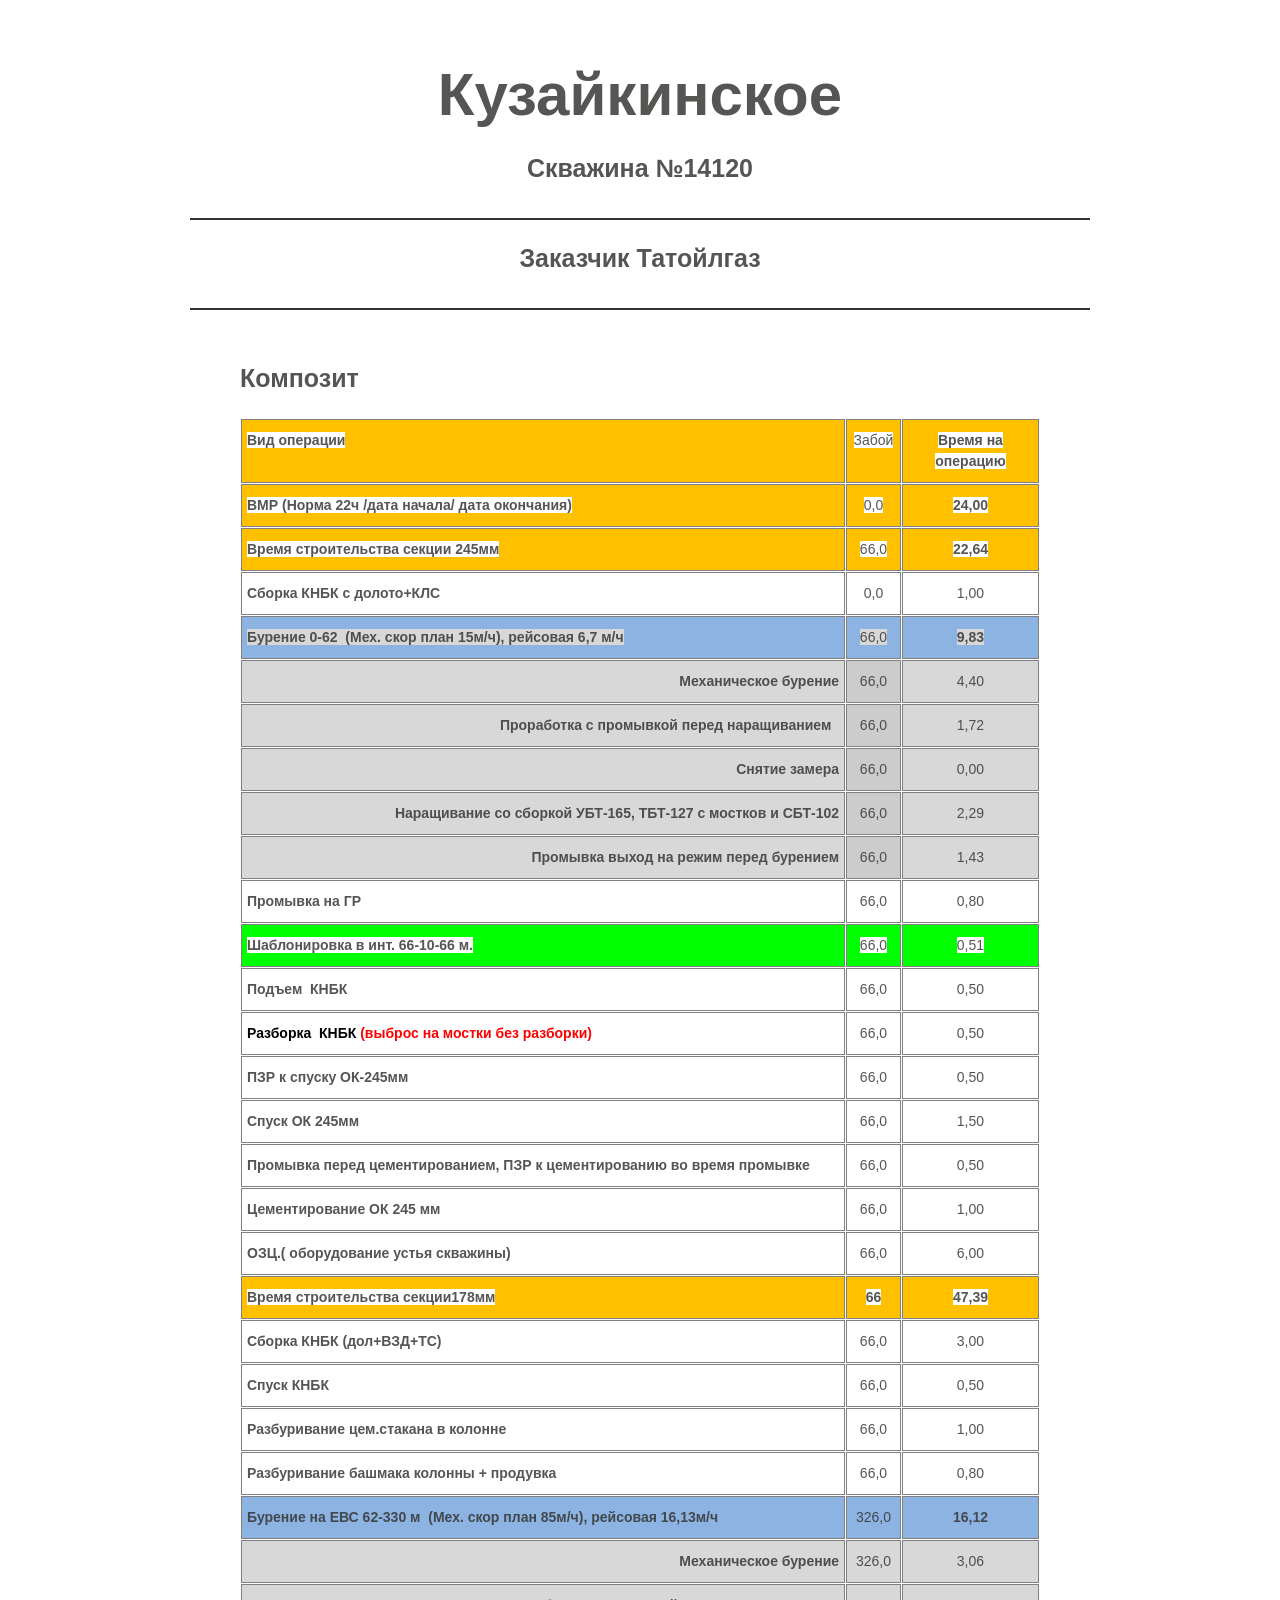
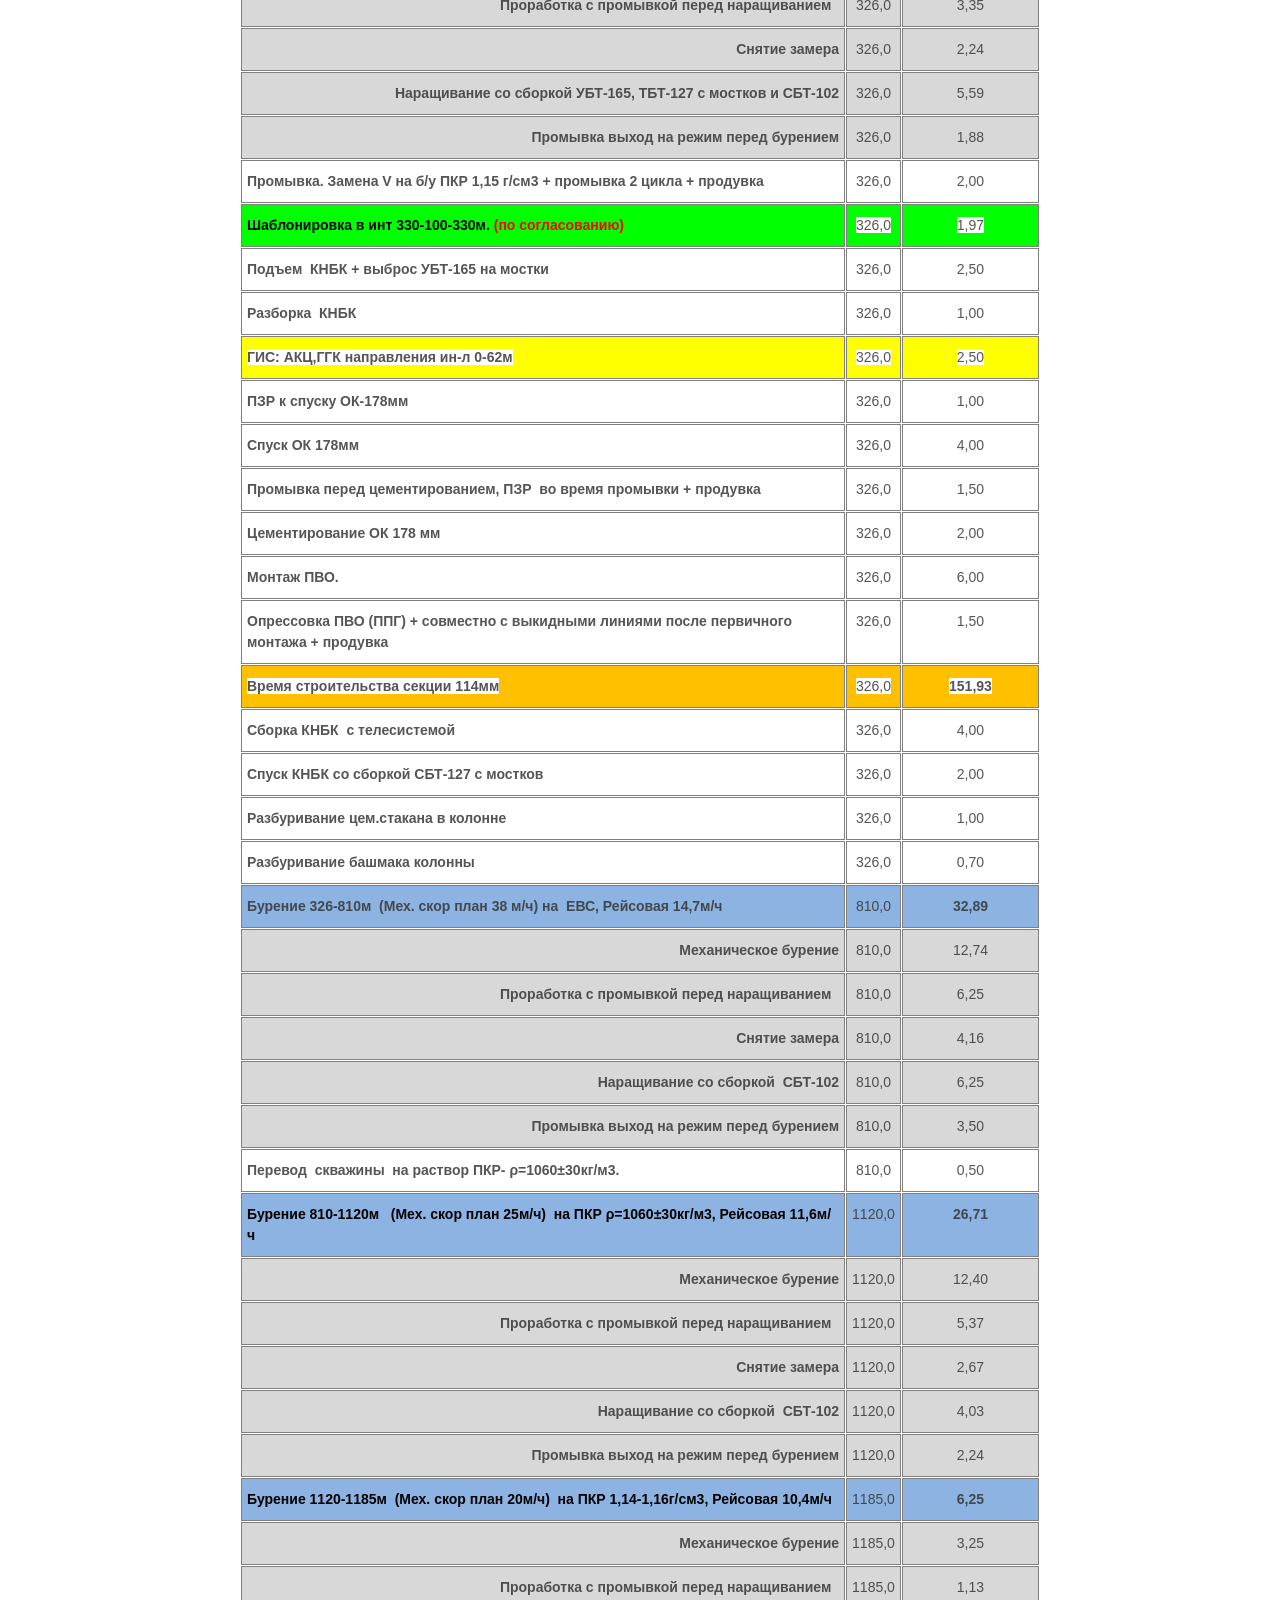
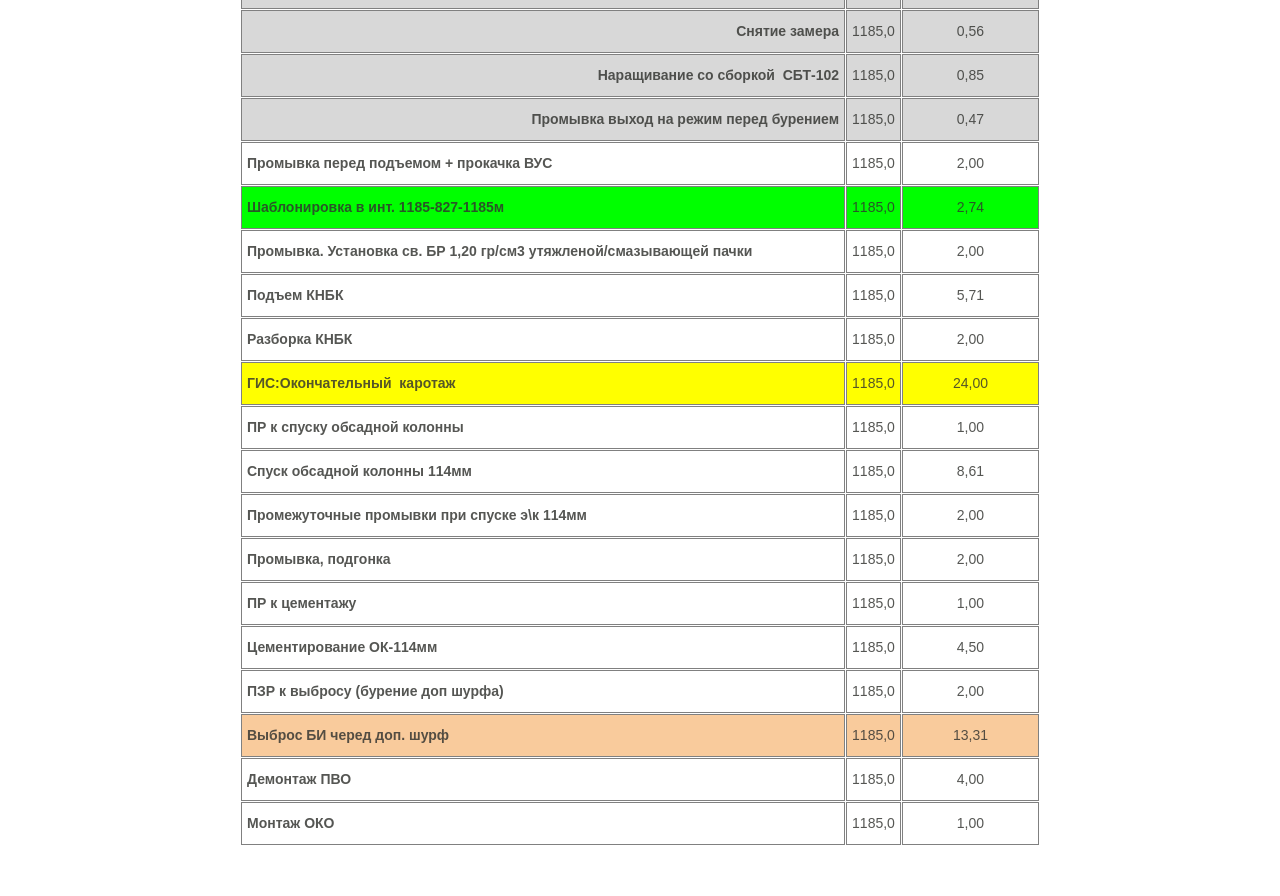
==== index.html @ f48e8cc7 "Add files via upload" ====
<!DOCTYPE html>
<html lang="ru">
  <head>
    <meta charset="UTF-8">
    <meta name="viewport" content="width=device-width, initial-scale=1.0">
    <link rel="stylesheet" href="style.css">
    <title>Моё описание</title>
  </head>
  <body>
    
    <main>
      <!-- BEGIN (write your solution here) -->
      <H1>Кузайкинское</H1>
      <H2>Скважина №14120</H2>
      <H2>Заказчик Татойлгаз</H2>
      <section>
        <H2>Композит</H2>
          <table class="tg"><thead>
  
    <trhead>
        <tr>
        <th class="tg-x0cx"><span style="font-weight:bold;background-color:#FFF">Вид операции</span></th>
        <th class="tg-551s"><span style="font-weight:normal;background-color:#FFF">Забой</span></th>
        <th class="tg-8nq7"><span style="font-weight:bold;background-color:#FFF">Время на операцию</span></th>
        </tr></thead>
        <th class="tg-x0cx"><span style="font-weight:bold;background-color:#FFF">ВМР (Норма 22ч /дата начала/ дата окончания)</span></th>
        <th class="tg-551s"><span style="font-weight:normal;background-color:#FFF">0,0</span></th>
        <th class="tg-8nq7"><span style="font-weight:bold;background-color:#FFF">24,00</span></th>
      </tr>
    </thead>
<tbody>
  <tr>
    <td class="tg-x0cx"><span style="font-weight:bold;background-color:#FFF">Время строительства секции 245мм</span></td>
    <td class="tg-551s"><span style="font-weight:normal;background-color:#FFF">66,0</span></td>
    <td class="tg-8nq7"><span style="font-weight:bold;background-color:#FFF">22,64</span></td>
  </tr>
  <tr>
    <td class="tg-pdeq"><span style="font-weight:bold;background-color:#FFF">Сборка КНБК с долото+КЛС</span></td>
    <td class="tg-nbj5"><span style="font-weight:normal;background-color:#FFF">0,0</span></td>
    <td class="tg-nbj5"><span style="background-color:#FFF">1,00</span></td>
  </tr>
  <tr>
    <td class="tg-j7qk"><span style="font-weight:bold;background-color:#D8D8D8">Бурение 0-62&nbsp;&nbsp;(Мех. скор план 15м/ч), рейсовая 6,7 м/ч</span></td>
    <td class="tg-0kcz"><span style="font-weight:normal;background-color:#D8D8D8">66,0</span></td>
    <td class="tg-431e"><span style="font-weight:bold;background-color:#D8D8D8">9,83</span></td>
  </tr>
  <tr>
    <td class="tg-bqtl"><span style="font-weight:bold;background-color:#D8D8D8">Механическое бурение</span></td>
    <td class="tg-bipq"><span style="font-weight:normal;background-color:#CCC">66,0</span></td>
    <td class="tg-mlvl"><span style="font-weight:normal;background-color:#D8D8D8">4,40</span></td>
  </tr>
  <tr>
    <td class="tg-bqtl"><span style="font-weight:bold;background-color:#D8D8D8">Проработка с промывкой перед наращиванием&nbsp;&nbsp;</span></td>
    <td class="tg-bipq"><span style="font-weight:normal;background-color:#CCC">66,0</span></td>
    <td class="tg-mlvl"><span style="font-weight:normal;background-color:#D8D8D8">1,72</span></td>
  </tr>
  <tr>
    <td class="tg-bqtl"><span style="font-weight:bold;background-color:#D8D8D8">Снятие замера</span></td>
    <td class="tg-bipq"><span style="font-weight:normal;background-color:#CCC">66,0</span></td>
    <td class="tg-mlvl"><span style="font-weight:normal;background-color:#D8D8D8">0,00</span></td>
  </tr>
  <tr>
    <td class="tg-bqtl"><span style="font-weight:bold;background-color:#D8D8D8">Наращивание со сборкой УБТ-165, ТБТ-127 с мостков и СБТ-102 </span></td>
    <td class="tg-bipq"><span style="font-weight:normal;background-color:#CCC">66,0</span></td>
    <td class="tg-mlvl"><span style="font-weight:normal;background-color:#D8D8D8">2,29</span></td>
  </tr>
  <tr>
    <td class="tg-bqtl"><span style="font-weight:bold;background-color:#D8D8D8">Промывка выход на режим перед бурением </span></td>
    <td class="tg-bipq"><span style="font-weight:normal;background-color:#CCC">66,0</span></td>
    <td class="tg-mlvl"><span style="font-weight:normal;background-color:#D8D8D8">1,43</span></td>
  </tr>
  <tr>
    <td class="tg-fymr"><span style="font-weight:bold">Промывка на ГР </span></td>
    <td class="tg-c3ow"><span style="font-weight:normal">66,0</span></td>
    <td class="tg-c3ow"><span style="font-weight:normal">0,80</span></td>
  </tr>
  <tr>
    <td class="tg-frci"><span style="font-weight:bold;background-color:#FFF">Шаблонировка в инт. 66-10-66 м.</span></td>
    <td class="tg-ocy3"><span style="font-weight:normal;background-color:#FFF">66,0</span></td>
    <td class="tg-ocy3"><span style="font-weight:normal;background-color:#FFF">0,51</span></td>
  </tr>
  <tr>
    <td class="tg-fymr"><span style="font-weight:bold">Подъем&nbsp;&nbsp;КНБК</span></td>
    <td class="tg-c3ow"><span style="font-weight:normal">66,0</span></td>
    <td class="tg-c3ow"><span style="font-weight:normal">0,50</span></td>
  </tr>
  <tr>
    <td class="tg-fymr"><span style="font-weight:bold;font-style:normal;color:#000">Разборка&nbsp;&nbsp;КНБК </span><span style="font-weight:bold;font-style:normal;color:#F00">(выброс на мостки без разборки)</span></td>
    <td class="tg-c3ow"><span style="font-weight:normal">66,0</span></td>
    <td class="tg-c3ow"><span style="font-weight:normal">0,50</span></td>
  </tr>
  <tr>
    <td class="tg-fymr"><span style="font-weight:bold">ПЗР к спуску ОК-245мм</span></td>
    <td class="tg-c3ow"><span style="font-weight:normal">66,0</span></td>
    <td class="tg-c3ow"><span style="font-weight:normal">0,50</span></td>
  </tr>
  <tr>
    <td class="tg-fymr"><span style="font-weight:bold">Спуск ОК 245мм</span></td>
    <td class="tg-c3ow"><span style="font-weight:normal">66,0</span></td>
    <td class="tg-c3ow"><span style="font-weight:normal">1,50</span></td>
  </tr>
  <tr>
    <td class="tg-fymr"><span style="font-weight:bold">Промывка перед цементированием, ПЗР к цементированию во время промывке</span></td>
    <td class="tg-c3ow"><span style="font-weight:normal">66,0</span></td>
    <td class="tg-c3ow"><span style="font-weight:normal">0,50</span></td>
  </tr>
  <tr>
    <td class="tg-fymr"><span style="font-weight:bold">Цементирование ОК 245 мм</span></td>
    <td class="tg-c3ow"><span style="font-weight:normal">66,0</span></td>
    <td class="tg-c3ow"><span style="font-weight:normal">1,00</span></td>
  </tr>
  <tr>
    <td class="tg-pdeq"><span style="font-weight:bold;background-color:#FFF">ОЗЦ.( оборудование устья скважины)</span></td>
    <td class="tg-c3ow"><span style="font-weight:normal">66,0</span></td>
    <td class="tg-nbj5"><span style="font-weight:normal;background-color:#FFF">6,00</span></td>
  </tr>
  <tr>
    <td class="tg-x0cx"><span style="font-weight:bold;background-color:#FFF">Время строительства секции178мм</span></td>
    <td class="tg-8nq7"><span style="font-weight:bold;background-color:#FFF">66</span></td>
    <td class="tg-8nq7"><span style="font-weight:bold;background-color:#FFF">47,39</span></td>
  </tr>
  <tr>
    <td class="tg-pdeq"><span style="font-weight:bold;background-color:#FFF">Сборка КНБК (дол+ВЗД+ТС)</span></td>
    <td class="tg-c3ow"><span style="font-weight:normal">66,0</span></td>
    <td class="tg-nbj5"><span style="font-weight:normal;background-color:#FFF">3,00</span></td>
  </tr>
  <tr>
    <td class="tg-fymr"><span style="font-weight:bold">Спуск КНБК </span></td>
    <td class="tg-c3ow"><span style="font-weight:normal">66,0</span></td>
    <td class="tg-c3ow"><span style="font-weight:normal">0,50</span></td>
  </tr>
  <tr>
    <td class="tg-fymr"><span style="font-weight:bold">Разбуривание цем.стакана в колонне</span></td>
    <td class="tg-c3ow"><span style="font-weight:normal">66,0</span></td>
    <td class="tg-c3ow"><span style="font-weight:normal">1,00</span></td>
  </tr>
  <tr>
    <td class="tg-fymr"><span style="font-weight:bold">Разбуривание башмака колонны + продувка</span></td>
    <td class="tg-c3ow"><span style="font-weight:normal">66,0</span></td>
    <td class="tg-c3ow"><span style="font-weight:normal">0,80</span></td>
  </tr>
  <tr>
    <td class="tg-j7qk"><span style="font-weight:bold;background-color:#8DB3E2">Бурение на ЕВС 62-330 м&nbsp;&nbsp;(Мех. скор план 85м/ч), рейсовая 16,13м/ч </span><br></td>
    <td class="tg-0kcz"><span style="font-weight:normal;background-color:#8DB3E2">326,0</span></td>
    <td class="tg-431e"><span style="font-weight:bold;background-color:#8DB3E2">16,12</span></td>
  </tr>
  <tr>
    <td class="tg-bqtl"><span style="font-weight:bold;background-color:#D8D8D8">Механическое бурение</span></td>
    <td class="tg-mlvl"><span style="font-weight:normal;background-color:#D8D8D8">326,0</span></td>
    <td class="tg-mlvl"><span style="font-weight:normal;background-color:#D8D8D8">3,06</span></td>
  </tr>
  <tr>
    <td class="tg-bqtl"><span style="font-weight:bold;background-color:#D8D8D8">Проработка с промывкой перед наращиванием&nbsp;&nbsp;</span></td>
    <td class="tg-mlvl"><span style="font-weight:normal;background-color:#D8D8D8">326,0</span></td>
    <td class="tg-mlvl"><span style="font-weight:normal;background-color:#D8D8D8">3,35</span></td>
  </tr>
  <tr>
    <td class="tg-bqtl"><span style="font-weight:bold;background-color:#D8D8D8">Снятие замера</span></td>
    <td class="tg-mlvl"><span style="font-weight:normal;background-color:#D8D8D8">326,0</span></td>
    <td class="tg-mlvl"><span style="font-weight:normal;background-color:#D8D8D8">2,24</span></td>
  </tr>
  <tr>
    <td class="tg-bqtl"><span style="font-weight:bold;background-color:#D8D8D8">Наращивание со сборкой УБТ-165, ТБТ-127 с мостков и СБТ-102 </span></td>
    <td class="tg-mlvl"><span style="font-weight:normal;background-color:#D8D8D8">326,0</span></td>
    <td class="tg-mlvl"><span style="font-weight:normal;background-color:#D8D8D8">5,59</span></td>
  </tr>
  <tr>
    <td class="tg-bqtl"><span style="font-weight:bold;background-color:#D8D8D8">Промывка выход на режим перед бурением </span></td>
    <td class="tg-mlvl"><span style="font-weight:normal;background-color:#D8D8D8">326,0</span></td>
    <td class="tg-mlvl"><span style="font-weight:normal;background-color:#D8D8D8">1,88</span></td>
  </tr>
  <tr>
    <td class="tg-pdeq"><span style="font-weight:bold;background-color:#FFF">Промывка. Замена V на б/у ПКР 1,15 г/см3 + промывка 2 цикла + продувка</span></td>
    <td class="tg-nbj5"><span style="font-weight:normal;background-color:#FFF">326,0</span></td>
    <td class="tg-nbj5"><span style="font-weight:normal;background-color:#FFF">2,00</span></td>
  </tr>
  <tr>
    <td class="tg-frci"><span style="font-weight:bold;font-style:normal;color:#000">Шаблонировка в инт 330-100-330м. </span><span style="font-weight:bold;font-style:normal;color:#F00">(по согласованию)</span></td>
    <td class="tg-ocy3"><span style="font-weight:normal;background-color:#FFF">326,0</span></td>
    <td class="tg-ocy3"><span style="font-weight:normal;background-color:#FFF">1,97</span></td>
  </tr>
  <tr>
    <td class="tg-pdeq"><span style="font-weight:bold;background-color:#FFF">Подъем&nbsp;&nbsp;КНБК + выброс УБТ-165 на мостки</span></td>
    <td class="tg-nbj5"><span style="font-weight:normal;background-color:#FFF">326,0</span></td>
    <td class="tg-nbj5"><span style="font-weight:normal;background-color:#FFF">2,50</span></td>
  </tr>
  <tr>
    <td class="tg-pdeq"><span style="font-weight:bold;background-color:#FFF">Разборка&nbsp;&nbsp;КНБК </span></td>
    <td class="tg-nbj5"><span style="font-weight:normal;background-color:#FFF">326,0</span></td>
    <td class="tg-nbj5"><span style="font-weight:normal;background-color:#FFF">1,00</span></td>
  </tr>
  <tr>
    <td class="tg-d0lk"><span style="font-weight:bold;background-color:#FFF">ГИС: АКЦ,ГГК направления ин-л 0-62м</span></td>
    <td class="tg-q2a3"><span style="font-weight:normal;background-color:#FFF">326,0</span></td>
    <td class="tg-q2a3"><span style="font-weight:normal;background-color:#FFF">2,50</span></td>
  </tr>
  <tr>
    <td class="tg-pdeq"><span style="font-weight:bold;background-color:#FFF">ПЗР к спуску ОК-178мм</span></td>
    <td class="tg-nbj5"><span style="font-weight:normal;background-color:#FFF">326,0</span></td>
    <td class="tg-nbj5"><span style="font-weight:normal;background-color:#FFF">1,00</span></td>
  </tr>
  <tr>
    <td class="tg-pdeq"><span style="font-weight:bold;background-color:#FFF">Спуск ОК 178мм</span></td>
    <td class="tg-nbj5"><span style="font-weight:normal;background-color:#FFF">326,0</span></td>
    <td class="tg-nbj5"><span style="font-weight:normal;background-color:#FFF">4,00</span></td>
  </tr>
  <tr>
    <td class="tg-pdeq"><span style="font-weight:bold;background-color:#FFF">Промывка перед цементированием, ПЗР&nbsp;&nbsp;во время промывки + продувка</span></td>
    <td class="tg-nbj5"><span style="font-weight:normal;background-color:#FFF">326,0</span></td>
    <td class="tg-nbj5"><span style="font-weight:normal;background-color:#FFF">1,50</span></td>
  </tr>
  <tr>
    <td class="tg-pdeq"><span style="font-weight:bold;background-color:#FFF">Цементирование ОК 178 мм</span></td>
    <td class="tg-nbj5"><span style="font-weight:normal;background-color:#FFF">326,0</span></td>
    <td class="tg-nbj5"><span style="font-weight:normal;background-color:#FFF">2,00</span></td>
  </tr>
  <tr>
    <td class="tg-pdeq"><span style="font-weight:bold;background-color:#FFF">Монтаж ПВО.</span></td>
    <td class="tg-nbj5"><span style="font-weight:normal;background-color:#FFF">326,0</span></td>
    <td class="tg-nbj5"><span style="font-weight:normal;background-color:#FFF">6,00</span></td>
  </tr>
  <tr>
    <td class="tg-pdeq"><span style="font-weight:bold;background-color:#FFF">Опрессовка ПВО (ППГ) + совместно с выкидными линиями после первичного монтажа + продувка</span></td>
    <td class="tg-nbj5"><span style="font-weight:normal;background-color:#FFF">326,0</span></td>
    <td class="tg-nbj5"><span style="font-weight:normal;background-color:#FFF">1,50</span></td>
  </tr>
  <tr>
    <td class="tg-x0cx"><span style="font-weight:bold;background-color:#FFF">Время строительства секции 114мм</span></td>
    <td class="tg-551s"><span style="font-weight:normal;background-color:#FFF">326,0</span></td>
    <td class="tg-8nq7"><span style="font-weight:bold;background-color:#FFF">151,93</span></td>
  </tr>
  <tr>
    <td class="tg-fymr"><span style="font-weight:bold">Сборка КНБК&nbsp;&nbsp;с телесистемой</span></td>
    <td class="tg-nbj5"><span style="font-weight:normal;background-color:#FFF">326,0</span></td>
    <td class="tg-c3ow"><span style="font-weight:normal">4,00</span></td>
  </tr>
  <tr>
    <td class="tg-fymr"><span style="font-weight:bold">Спуск КНБК со сборкой СБТ-127 с мостков</span></td>
    <td class="tg-nbj5"><span style="font-weight:normal;background-color:#FFF">326,0</span></td>
    <td class="tg-c3ow"><span style="font-weight:normal">2,00</span></td>
  </tr>
  <tr>
    <td class="tg-fymr"><span style="font-weight:bold">Разбуривание цем.стакана в колонне</span></td>
    <td class="tg-nbj5"><span style="font-weight:normal;background-color:#FFF">326,0</span></td>
    <td class="tg-c3ow"><span style="font-weight:normal">1,00</span></td>
  </tr>
  <tr>
    <td class="tg-fymr"><span style="font-weight:bold">Разбуривание башмака колонны</span></td>
    <td class="tg-nbj5"><span style="font-weight:normal;background-color:#FFF">326,0</span></td>
    <td class="tg-c3ow"><span style="font-weight:normal">0,70</span></td>
  </tr>
  <tr>
    <td class="tg-j7qk"><span style="font-weight:bold;background-color:#8DB3E2">Бурение 326-810м&nbsp;&nbsp;(Мех. скор план 38 м/ч) на&nbsp;&nbsp;ЕВС, Рейсовая 14,7м/ч </span><br></td>
    <td class="tg-0kcz"><span style="font-weight:normal;background-color:#8DB3E2">810,0</span></td>
    <td class="tg-431e"><span style="font-weight:bold;background-color:#8DB3E2">32,89</span></td>
  </tr>
  <tr>
    <td class="tg-bqtl"><span style="font-weight:bold;background-color:#D8D8D8">Механическое бурение</span></td>
    <td class="tg-mlvl"><span style="font-weight:normal;background-color:#D8D8D8">810,0</span></td>
    <td class="tg-mlvl"><span style="font-weight:normal;background-color:#D8D8D8">12,74</span></td>
  </tr>
  <tr>
    <td class="tg-bqtl"><span style="font-weight:bold;background-color:#D8D8D8">Проработка с промывкой перед наращиванием&nbsp;&nbsp;</span></td>
    <td class="tg-mlvl"><span style="font-weight:normal;background-color:#D8D8D8">810,0</span></td>
    <td class="tg-mlvl"><span style="font-weight:normal;background-color:#D8D8D8">6,25</span></td>
  </tr>
  <tr>
    <td class="tg-bqtl"><span style="font-weight:bold;background-color:#D8D8D8">Снятие замера</span></td>
    <td class="tg-mlvl"><span style="font-weight:normal;background-color:#D8D8D8">810,0</span></td>
    <td class="tg-mlvl"><span style="font-weight:normal;background-color:#D8D8D8">4,16</span></td>
  </tr>
  <tr>
    <td class="tg-bqtl"><span style="font-weight:bold;background-color:#D8D8D8">Наращивание со сборкой&nbsp;&nbsp;СБТ-102 </span></td>
    <td class="tg-mlvl"><span style="font-weight:normal;background-color:#D8D8D8">810,0</span></td>
    <td class="tg-mlvl"><span style="font-weight:normal;background-color:#D8D8D8">6,25</span></td>
  </tr>
  <tr>
    <td class="tg-bqtl"><span style="font-weight:bold;background-color:#D8D8D8">Промывка выход на режим перед бурением </span></td>
    <td class="tg-mlvl"><span style="font-weight:normal;background-color:#D8D8D8">810,0</span></td>
    <td class="tg-mlvl"><span style="font-weight:normal;background-color:#D8D8D8">3,50</span></td>
  </tr>
  <tr>
    <td class="tg-pdeq"><span style="font-weight:bold;background-color:#FFF">Перевод&nbsp;&nbsp;скважины&nbsp;&nbsp;на раствор ПКР- ρ=1060±30кг/м3.</span></td>
    <td class="tg-nbj5"><span style="font-weight:normal;background-color:#FFF">810,0</span></td>
    <td class="tg-nbj5"><span style="font-weight:normal;background-color:#FFF">0,50</span></td>
  </tr>
  <tr>
    <td class="tg-j7qk"><span style="font-weight:bold;font-style:normal;color:#000">Бурение 810-1120м&nbsp;&nbsp;&nbsp;(Мех. скор план 25м/ч)&nbsp;&nbsp;на ПКР ρ=1060±30кг/м3,</span><span style="font-weight:bold;font-style:normal;color:#F00"> </span><span style="font-weight:bold;font-style:normal;color:#000">Рейсовая 11,6м/ч </span></td>
    <td class="tg-0kcz"><span style="font-weight:normal;background-color:#8DB3E2">1120,0</span></td>
    <td class="tg-431e"><span style="font-weight:bold;background-color:#8DB3E2">26,71</span></td>
  </tr>
  <tr>
    <td class="tg-bqtl"><span style="font-weight:bold;background-color:#D8D8D8">Механическое бурение</span></td>
    <td class="tg-mlvl"><span style="font-weight:normal;background-color:#D8D8D8">1120,0</span></td>
    <td class="tg-mlvl"><span style="font-weight:normal;background-color:#D8D8D8">12,40</span></td>
  </tr>
  <tr>
    <td class="tg-bqtl"><span style="font-weight:bold;background-color:#D8D8D8">Проработка с промывкой перед наращиванием&nbsp;&nbsp;</span></td>
    <td class="tg-mlvl"><span style="font-weight:normal;background-color:#D8D8D8">1120,0</span></td>
    <td class="tg-mlvl"><span style="font-weight:normal;background-color:#D8D8D8">5,37</span></td>
  </tr>
  <tr>
    <td class="tg-bqtl"><span style="font-weight:bold;background-color:#D8D8D8">Снятие замера</span></td>
    <td class="tg-mlvl"><span style="font-weight:normal;background-color:#D8D8D8">1120,0</span></td>
    <td class="tg-mlvl"><span style="font-weight:normal;background-color:#D8D8D8">2,67</span></td>
  </tr>
  <tr>
    <td class="tg-bqtl"><span style="font-weight:bold;background-color:#D8D8D8">Наращивание со сборкой&nbsp;&nbsp;СБТ-102 </span></td>
    <td class="tg-mlvl"><span style="font-weight:normal;background-color:#D8D8D8">1120,0</span></td>
    <td class="tg-mlvl"><span style="font-weight:normal;background-color:#D8D8D8">4,03</span></td>
  </tr>
  <tr>
    <td class="tg-bqtl"><span style="font-weight:bold;background-color:#D8D8D8">Промывка выход на режим перед бурением </span></td>
    <td class="tg-mlvl"><span style="font-weight:normal;background-color:#D8D8D8">1120,0</span></td>
    <td class="tg-mlvl"><span style="font-weight:normal;background-color:#D8D8D8">2,24</span></td>
  </tr>
  <tr>
    <td class="tg-j7qk"><span style="font-weight:bold;font-style:normal;color:#000">Бурение 1120-1185м&nbsp;&nbsp;(Мех. скор план 20м/ч)&nbsp;&nbsp;на ПКР 1,14-1,16г/см3, </span><span style="font-weight:bold;font-style:normal;color:#F00"> </span><span style="font-weight:bold;font-style:normal;color:#000">Рейсовая 10,4м/ч</span></td>
    <td class="tg-0kcz"><span style="font-weight:normal;background-color:#8DB3E2">1185,0</span></td>
    <td class="tg-431e"><span style="font-weight:bold;background-color:#8DB3E2">6,25</span></td>
  </tr>
  <tr>
    <td class="tg-bqtl"><span style="font-weight:bold;background-color:#D8D8D8">Механическое бурение</span></td>
    <td class="tg-mlvl"><span style="font-weight:normal;background-color:#D8D8D8">1185,0</span></td>
    <td class="tg-mlvl"><span style="font-weight:normal;background-color:#D8D8D8">3,25</span></td>
  </tr>
  <tr>
    <td class="tg-bqtl"><span style="font-weight:bold;background-color:#D8D8D8">Проработка с промывкой перед наращиванием&nbsp;&nbsp;</span></td>
    <td class="tg-mlvl"><span style="font-weight:normal;background-color:#D8D8D8">1185,0</span></td>
    <td class="tg-mlvl"><span style="font-weight:normal;background-color:#D8D8D8">1,13</span></td>
  </tr>
  <tr>
    <td class="tg-bqtl"><span style="font-weight:bold;background-color:#D8D8D8">Снятие замера</span></td>
    <td class="tg-mlvl"><span style="font-weight:normal;background-color:#D8D8D8">1185,0</span></td>
    <td class="tg-mlvl"><span style="font-weight:normal;background-color:#D8D8D8">0,56</span></td>
  </tr>
  <tr>
    <td class="tg-bqtl"><span style="font-weight:bold;background-color:#D8D8D8">Наращивание со сборкой&nbsp;&nbsp;СБТ-102 </span></td>
    <td class="tg-mlvl"><span style="font-weight:normal;background-color:#D8D8D8">1185,0</span></td>
    <td class="tg-mlvl"><span style="font-weight:normal;background-color:#D8D8D8">0,85</span></td>
  </tr>
  <tr>
    <td class="tg-bqtl"><span style="font-weight:bold;background-color:#D8D8D8">Промывка выход на режим перед бурением </span></td>
    <td class="tg-mlvl"><span style="font-weight:normal;background-color:#D8D8D8">1185,0</span></td>
    <td class="tg-mlvl"><span style="font-weight:normal;background-color:#D8D8D8">0,47</span></td>
  </tr>
  <tr>
    <td class="tg-pdeq"><span style="font-weight:bold;background-color:#FFF">Промывка перед подъемом + прокачка ВУС</span></td>
    <td class="tg-nbj5"><span style="font-weight:normal;background-color:#FFF">1185,0</span></td>
    <td class="tg-nbj5"><span style="font-weight:normal;background-color:#FFF">2,00</span></td>
  </tr>
  <tr>
    <td class="tg-frci"><span style="font-weight:bold;background-color:#0F0">Шаблонировка в инт. 1185-827-1185м </span></td>
    <td class="tg-ocy3"><span style="font-weight:normal;background-color:#0F0">1185,0</span></td>
    <td class="tg-ocy3"><span style="font-weight:normal;background-color:#0F0">2,74</span></td>
  </tr>
  <tr>
    <td class="tg-pdeq"><span style="font-weight:bold;background-color:#FFF">Промывка. Установка св. БР 1,20 гр/см3 утяжленой/смазывающей пачки </span></td>
    <td class="tg-nbj5"><span style="font-weight:normal;background-color:#FFF">1185,0</span></td>
    <td class="tg-nbj5"><span style="font-weight:normal;background-color:#FFF">2,00</span></td>
  </tr>
  <tr>
    <td class="tg-pdeq"><span style="font-weight:bold;background-color:#FFF">Подъем КНБК</span></td>
    <td class="tg-nbj5"><span style="font-weight:normal;background-color:#FFF">1185,0</span></td>
    <td class="tg-nbj5"><span style="font-weight:normal;background-color:#FFF">5,71</span></td>
  </tr>
  <tr>
    <td class="tg-pdeq"><span style="font-weight:bold;background-color:#FFF">Разборка КНБК</span></td>
    <td class="tg-nbj5"><span style="font-weight:normal;background-color:#FFF">1185,0</span></td>
    <td class="tg-nbj5"><span style="font-weight:normal;background-color:#FFF">2,00</span></td>
  </tr>
  <tr>
    <td class="tg-d0lk"><span style="font-weight:bold;background-color:#FF0">ГИС:Окончательный&nbsp;&nbsp;каротаж </span></td>
    <td class="tg-q2a3"><span style="font-weight:normal;background-color:#FF0">1185,0</span></td>
    <td class="tg-q2a3"><span style="font-weight:normal;background-color:#FF0">24,00</span></td>
  </tr>
  <tr>
    <td class="tg-pdeq"><span style="font-weight:bold;background-color:#FFF">ПР к спуску обсадной колонны</span></td>
    <td class="tg-nbj5"><span style="font-weight:normal;background-color:#FFF">1185,0</span></td>
    <td class="tg-nbj5"><span style="font-weight:normal;background-color:#FFF">1,00</span></td>
  </tr>
  <tr>
    <td class="tg-pdeq"><span style="font-weight:bold;background-color:#FFF">Спуск обсадной колонны 114мм</span></td>
    <td class="tg-nbj5"><span style="font-weight:normal;background-color:#FFF">1185,0</span></td>
    <td class="tg-nbj5"><span style="font-weight:normal;background-color:#FFF">8,61</span></td>
  </tr>
  <tr>
    <td class="tg-pdeq"><span style="font-weight:bold;background-color:#FFF">Промежуточные промывки при спуске э\к 114мм</span></td>
    <td class="tg-nbj5"><span style="font-weight:normal;background-color:#FFF">1185,0</span></td>
    <td class="tg-nbj5"><span style="font-weight:normal;background-color:#FFF">2,00</span></td>
  </tr>
  <tr>
    <td class="tg-pdeq"><span style="font-weight:bold;background-color:#FFF">Промывка, подгонка</span></td>
    <td class="tg-nbj5"><span style="font-weight:normal;background-color:#FFF">1185,0</span></td>
    <td class="tg-nbj5"><span style="font-weight:normal;background-color:#FFF">2,00</span></td>
  </tr>
  <tr>
    <td class="tg-pdeq"><span style="font-weight:bold;background-color:#FFF">ПР к цементажу</span></td>
    <td class="tg-nbj5"><span style="font-weight:normal;background-color:#FFF">1185,0</span></td>
    <td class="tg-nbj5"><span style="font-weight:normal;background-color:#FFF">1,00</span></td>
  </tr>
  <tr>
    <td class="tg-pdeq"><span style="font-weight:bold;background-color:#FFF">Цементирование ОК-114мм</span></td>
    <td class="tg-nbj5"><span style="font-weight:normal;background-color:#FFF">1185,0</span></td>
    <td class="tg-nbj5"><span style="font-weight:normal;background-color:#FFF">4,50</span></td>
  </tr>
  <tr>
    <td class="tg-pdeq"><span style="font-weight:bold;background-color:#FFF">ПЗР к выбросу (бурение доп шурфа)</span></td>
    <td class="tg-nbj5"><span style="font-weight:normal;background-color:#FFF">1185,0</span></td>
    <td class="tg-nbj5"><span style="font-weight:normal;background-color:#FFF">2,00</span></td>
  </tr>
  <tr>
    <td class="tg-czxa"><span style="font-weight:bold;background-color:#F9CB9C">Выброс БИ черед доп. шурф</span></td>
    <td class="tg-5mcf"><span style="font-weight:normal;background-color:#F9CB9C">1185,0</span></td>
    <td class="tg-5mcf"><span style="font-weight:normal;background-color:#F9CB9C">13,31</span></td>
  </tr>
  <tr>
    <td class="tg-pdeq"><span style="font-weight:bold;background-color:#FFF">Демонтаж ПВО</span></td>
    <td class="tg-nbj5"><span style="font-weight:normal;background-color:#FFF">1185,0</span></td>
    <td class="tg-nbj5"><span style="font-weight:normal;background-color:#FFF">4,00</span></td>
  </tr>
  <tr>
    <td class="tg-pdeq"><span style="font-weight:bold;background-color:#FFF">Монтаж ОКО</span></td>
    <td class="tg-nbj5"><span style="font-weight:normal;background-color:#FFF">1185,0</span></td>
    <td class="tg-nbj5"><span style="font-weight:normal;background-color:#FFF">1,00</span></td>
  </tr>
</tbody></table>
        </section>
      <!-- END -->
    </main>
  </body>
</html>
---- style.css ----
/* stylelint-disable declaration-block-no-redundant-longhand-properties */

body {
  margin: 0px;

  /* BEGIN (write your solution here) */
font-size: 18px;
color: rgba(50, 51, 47, 0.829);
  
  /* END */
  font-family: sans-serif;
  line-height: 1.5;
}


h1 {
/* BEGIN (write your solution here) */

margin-top: 50px;
margin-bottom: 10px;
font-size: 60px;
text-align: center;
/* END */
}



h2 {
  /* BEGIN (write your solution here) */
font-size: 25px;
margin-top: 0px;
padding-bottom: 30px;
text-align: center;
  
  /* END */

  border-bottom: 2px solid #333;
}

main {
  width: 900px;
  margin: auto;
}

section {

/* BEGIN (write your solution here) */
margin-top: 50px;
margin-bottom: 50px;
margin-left: 0px;
margin-right: 0px;
padding-top: 0px;
padding-bottom: 0px;
padding-left: 50px;
padding-right: 50px;

/* END */

}

section > h2 {
  padding: 0px;
  text-align: left;
  border: none;
}


li {
  margin-bottom: 10px;
}

.tg  {border-collapse:separate;border-spacing:1px;}

.tg td{border-color:black;border-style:solid;border-width:1px;font-family:Arial, sans-serif;font-size:14px;
  overflow:hidden;padding:10px 5px;word-break:normal;}
.tg th{border-color:black;border-style:solid;border-width:1px;font-family:Arial, sans-serif;font-size:14px;
  font-weight:normal;overflow:hidden;padding:10px 5px;word-break:normal;}
.tg .tg-frci{background-color:#0F0;border-color:inherit;font-weight:bold;text-align:left;vertical-align:top}
.tg .tg-5mcf{background-color:#F9CB9C;border-color:inherit;text-align:center;vertical-align:top}
.tg .tg-bipq{background-color:#CCC;border-color:inherit;text-align:center;vertical-align:top}
.tg .tg-d0lk{background-color:#FF0;border-color:inherit;font-weight:bold;text-align:left;vertical-align:top}
.tg .tg-q2a3{background-color:#FF0;border-color:inherit;text-align:center;vertical-align:top}
.tg .tg-j7qk{background-color:#8DB3E2;border-color:inherit;font-weight:bold;text-align:left;vertical-align:top}
.tg .tg-c3ow{border-color:inherit;text-align:center;vertical-align:top}
.tg .tg-nbj5{background-color:#FFF;border-color:inherit;text-align:center;vertical-align:top}
.tg .tg-czxa{background-color:#F9CB9C;border-color:inherit;font-weight:bold;text-align:left;vertical-align:top}
.tg .tg-x0cx{background-color:#FFC000;border-color:inherit;font-weight:bold;text-align:left;vertical-align:top}
.tg .tg-551s{background-color:#FFC000;border-color:inherit;text-align:center;vertical-align:top}
.tg .tg-8nq7{background-color:#FFC000;border-color:inherit;font-weight:bold;text-align:center;vertical-align:top}
.tg .tg-pdeq{background-color:#FFF;border-color:inherit;font-weight:bold;text-align:left;vertical-align:top}
.tg .tg-0kcz{background-color:#8DB3E2;border-color:inherit;text-align:center;vertical-align:top}
.tg .tg-431e{background-color:#8DB3E2;border-color:inherit;font-weight:bold;text-align:center;vertical-align:top}
.tg .tg-bqtl{background-color:#D8D8D8;border-color:inherit;font-weight:bold;text-align:right;vertical-align:top}
.tg .tg-mlvl{background-color:#D8D8D8;border-color:inherit;text-align:center;vertical-align:top}
.tg .tg-fymr{border-color:inherit;font-weight:bold;text-align:left;vertical-align:top}
.tg .tg-ocy3{background-color:#0F0;border-color:inherit;text-align:center;vertical-align:top}
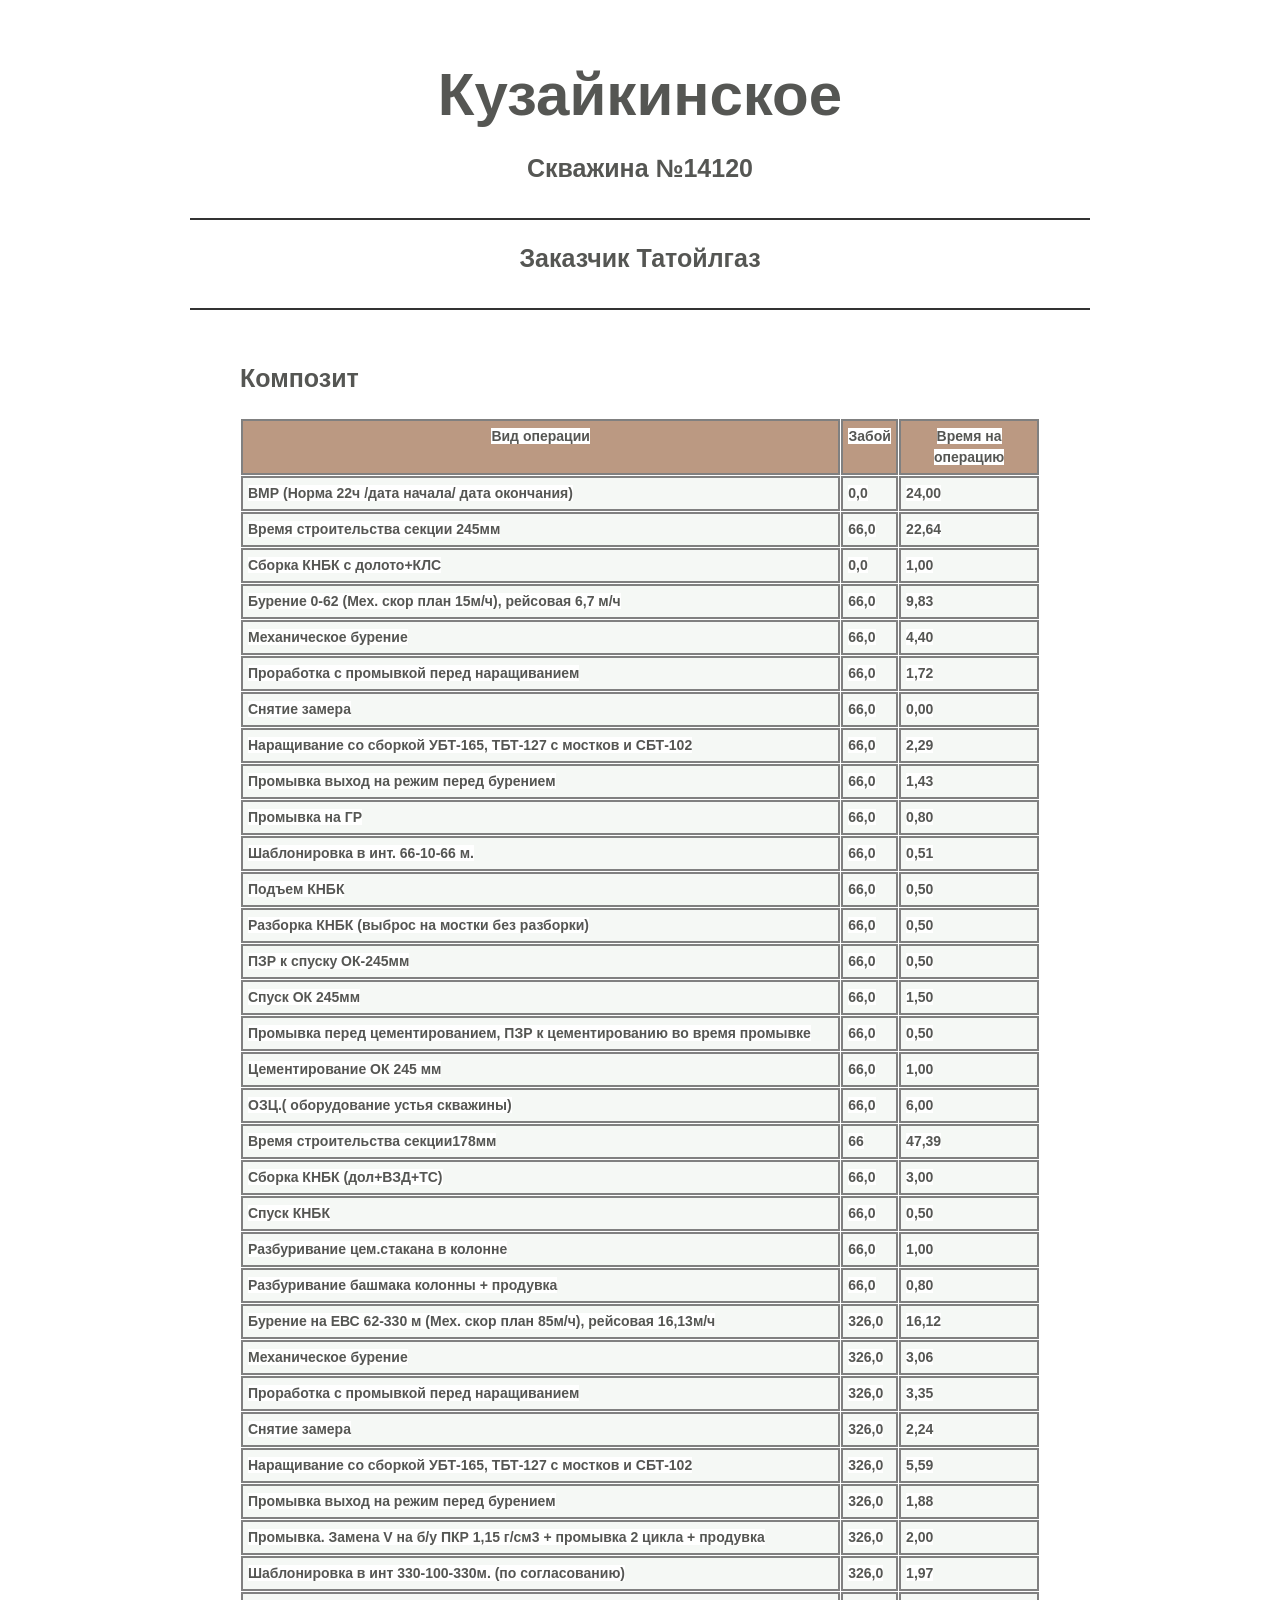
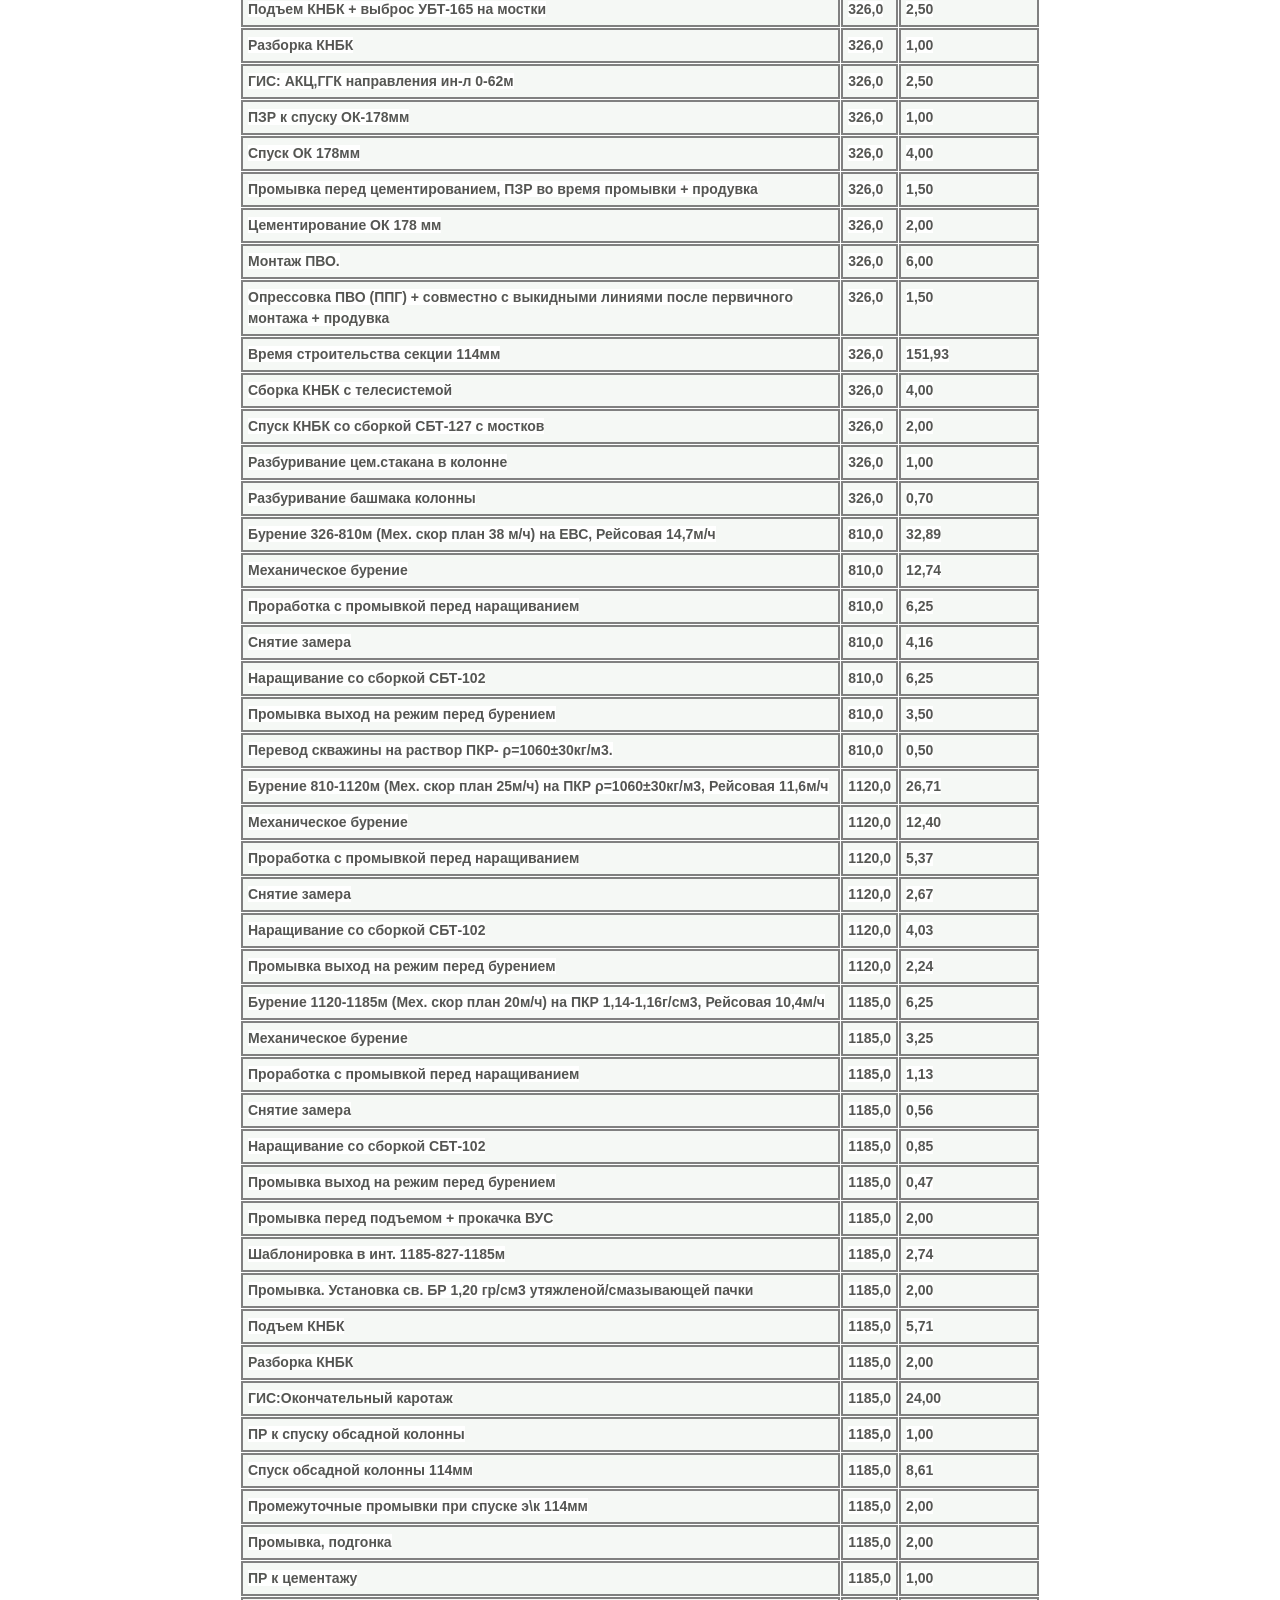
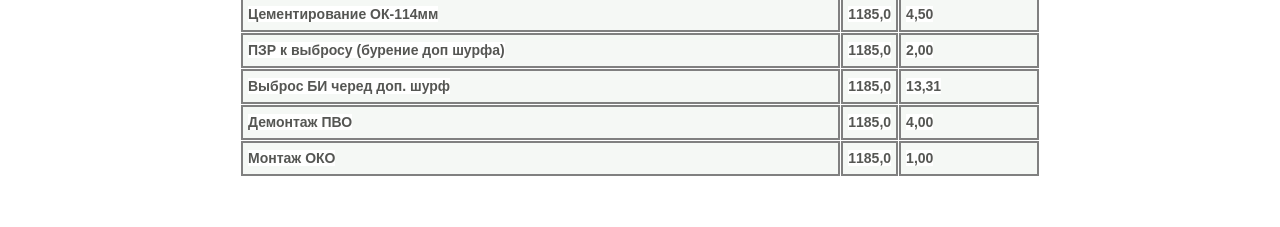
==== commit 4e8d4a5e: "Add files via upload" ====
--- a/index.html
+++ b/index.html
@@ -19,410 +19,410 @@
   
     <trhead>
         <tr>
-        <th class="tg-x0cx"><span style="font-weight:bold;background-color:#FFF">Вид операции</span></th>
-        <th class="tg-551s"><span style="font-weight:normal;background-color:#FFF">Забой</span></th>
-        <th class="tg-8nq7"><span style="font-weight:bold;background-color:#FFF">Время на операцию</span></th>
+        <th class="tg-highlight"><span style="font-weight:bold;background-color:#FFF">Вид операции</span></th>
+        <th class="tg-highlight"><span style="font-weight:bold;background-color:#FFF">Забой</span></th>
+        <th class="tg-highlight"><span style="font-weight:bold;background-color:#FFF">Время на операцию</span></th>
         </tr></thead>
-        <th class="tg-x0cx"><span style="font-weight:bold;background-color:#FFF">ВМР (Норма 22ч /дата начала/ дата окончания)</span></th>
-        <th class="tg-551s"><span style="font-weight:normal;background-color:#FFF">0,0</span></th>
-        <th class="tg-8nq7"><span style="font-weight:bold;background-color:#FFF">24,00</span></th>
+        <th class="tg-normal"><span style="font-weight:bold;background-color:#FFF">ВМР (Норма 22ч /дата начала/ дата окончания)</span></th>
+        <th class="tg-normal"><span style="font-weight:bold;background-color:#FFF">0,0</span></th>
+        <th class="tg-normal"><span style="font-weight:bold;background-color:#FFF">24,00</span></th>
       </tr>
     </thead>
 <tbody>
   <tr>
-    <td class="tg-x0cx"><span style="font-weight:bold;background-color:#FFF">Время строительства секции 245мм</span></td>
-    <td class="tg-551s"><span style="font-weight:normal;background-color:#FFF">66,0</span></td>
-    <td class="tg-8nq7"><span style="font-weight:bold;background-color:#FFF">22,64</span></td>
-  </tr>
-  <tr>
-    <td class="tg-pdeq"><span style="font-weight:bold;background-color:#FFF">Сборка КНБК с долото+КЛС</span></td>
-    <td class="tg-nbj5"><span style="font-weight:normal;background-color:#FFF">0,0</span></td>
-    <td class="tg-nbj5"><span style="background-color:#FFF">1,00</span></td>
-  </tr>
-  <tr>
-    <td class="tg-j7qk"><span style="font-weight:bold;background-color:#D8D8D8">Бурение 0-62&nbsp;&nbsp;(Мех. скор план 15м/ч), рейсовая 6,7 м/ч</span></td>
-    <td class="tg-0kcz"><span style="font-weight:normal;background-color:#D8D8D8">66,0</span></td>
-    <td class="tg-431e"><span style="font-weight:bold;background-color:#D8D8D8">9,83</span></td>
-  </tr>
-  <tr>
-    <td class="tg-bqtl"><span style="font-weight:bold;background-color:#D8D8D8">Механическое бурение</span></td>
-    <td class="tg-bipq"><span style="font-weight:normal;background-color:#CCC">66,0</span></td>
-    <td class="tg-mlvl"><span style="font-weight:normal;background-color:#D8D8D8">4,40</span></td>
-  </tr>
-  <tr>
-    <td class="tg-bqtl"><span style="font-weight:bold;background-color:#D8D8D8">Проработка с промывкой перед наращиванием&nbsp;&nbsp;</span></td>
-    <td class="tg-bipq"><span style="font-weight:normal;background-color:#CCC">66,0</span></td>
-    <td class="tg-mlvl"><span style="font-weight:normal;background-color:#D8D8D8">1,72</span></td>
-  </tr>
-  <tr>
-    <td class="tg-bqtl"><span style="font-weight:bold;background-color:#D8D8D8">Снятие замера</span></td>
-    <td class="tg-bipq"><span style="font-weight:normal;background-color:#CCC">66,0</span></td>
-    <td class="tg-mlvl"><span style="font-weight:normal;background-color:#D8D8D8">0,00</span></td>
-  </tr>
-  <tr>
-    <td class="tg-bqtl"><span style="font-weight:bold;background-color:#D8D8D8">Наращивание со сборкой УБТ-165, ТБТ-127 с мостков и СБТ-102 </span></td>
-    <td class="tg-bipq"><span style="font-weight:normal;background-color:#CCC">66,0</span></td>
-    <td class="tg-mlvl"><span style="font-weight:normal;background-color:#D8D8D8">2,29</span></td>
-  </tr>
-  <tr>
-    <td class="tg-bqtl"><span style="font-weight:bold;background-color:#D8D8D8">Промывка выход на режим перед бурением </span></td>
-    <td class="tg-bipq"><span style="font-weight:normal;background-color:#CCC">66,0</span></td>
-    <td class="tg-mlvl"><span style="font-weight:normal;background-color:#D8D8D8">1,43</span></td>
-  </tr>
-  <tr>
-    <td class="tg-fymr"><span style="font-weight:bold">Промывка на ГР </span></td>
-    <td class="tg-c3ow"><span style="font-weight:normal">66,0</span></td>
-    <td class="tg-c3ow"><span style="font-weight:normal">0,80</span></td>
-  </tr>
-  <tr>
-    <td class="tg-frci"><span style="font-weight:bold;background-color:#FFF">Шаблонировка в инт. 66-10-66 м.</span></td>
-    <td class="tg-ocy3"><span style="font-weight:normal;background-color:#FFF">66,0</span></td>
-    <td class="tg-ocy3"><span style="font-weight:normal;background-color:#FFF">0,51</span></td>
-  </tr>
-  <tr>
-    <td class="tg-fymr"><span style="font-weight:bold">Подъем&nbsp;&nbsp;КНБК</span></td>
-    <td class="tg-c3ow"><span style="font-weight:normal">66,0</span></td>
-    <td class="tg-c3ow"><span style="font-weight:normal">0,50</span></td>
-  </tr>
-  <tr>
-    <td class="tg-fymr"><span style="font-weight:bold;font-style:normal;color:#000">Разборка&nbsp;&nbsp;КНБК </span><span style="font-weight:bold;font-style:normal;color:#F00">(выброс на мостки без разборки)</span></td>
-    <td class="tg-c3ow"><span style="font-weight:normal">66,0</span></td>
-    <td class="tg-c3ow"><span style="font-weight:normal">0,50</span></td>
-  </tr>
-  <tr>
-    <td class="tg-fymr"><span style="font-weight:bold">ПЗР к спуску ОК-245мм</span></td>
-    <td class="tg-c3ow"><span style="font-weight:normal">66,0</span></td>
-    <td class="tg-c3ow"><span style="font-weight:normal">0,50</span></td>
-  </tr>
-  <tr>
-    <td class="tg-fymr"><span style="font-weight:bold">Спуск ОК 245мм</span></td>
-    <td class="tg-c3ow"><span style="font-weight:normal">66,0</span></td>
-    <td class="tg-c3ow"><span style="font-weight:normal">1,50</span></td>
-  </tr>
-  <tr>
-    <td class="tg-fymr"><span style="font-weight:bold">Промывка перед цементированием, ПЗР к цементированию во время промывке</span></td>
-    <td class="tg-c3ow"><span style="font-weight:normal">66,0</span></td>
-    <td class="tg-c3ow"><span style="font-weight:normal">0,50</span></td>
-  </tr>
-  <tr>
-    <td class="tg-fymr"><span style="font-weight:bold">Цементирование ОК 245 мм</span></td>
-    <td class="tg-c3ow"><span style="font-weight:normal">66,0</span></td>
-    <td class="tg-c3ow"><span style="font-weight:normal">1,00</span></td>
-  </tr>
-  <tr>
-    <td class="tg-pdeq"><span style="font-weight:bold;background-color:#FFF">ОЗЦ.( оборудование устья скважины)</span></td>
-    <td class="tg-c3ow"><span style="font-weight:normal">66,0</span></td>
-    <td class="tg-nbj5"><span style="font-weight:normal;background-color:#FFF">6,00</span></td>
-  </tr>
-  <tr>
-    <td class="tg-x0cx"><span style="font-weight:bold;background-color:#FFF">Время строительства секции178мм</span></td>
-    <td class="tg-8nq7"><span style="font-weight:bold;background-color:#FFF">66</span></td>
-    <td class="tg-8nq7"><span style="font-weight:bold;background-color:#FFF">47,39</span></td>
-  </tr>
-  <tr>
-    <td class="tg-pdeq"><span style="font-weight:bold;background-color:#FFF">Сборка КНБК (дол+ВЗД+ТС)</span></td>
-    <td class="tg-c3ow"><span style="font-weight:normal">66,0</span></td>
-    <td class="tg-nbj5"><span style="font-weight:normal;background-color:#FFF">3,00</span></td>
-  </tr>
-  <tr>
-    <td class="tg-fymr"><span style="font-weight:bold">Спуск КНБК </span></td>
-    <td class="tg-c3ow"><span style="font-weight:normal">66,0</span></td>
-    <td class="tg-c3ow"><span style="font-weight:normal">0,50</span></td>
-  </tr>
-  <tr>
-    <td class="tg-fymr"><span style="font-weight:bold">Разбуривание цем.стакана в колонне</span></td>
-    <td class="tg-c3ow"><span style="font-weight:normal">66,0</span></td>
-    <td class="tg-c3ow"><span style="font-weight:normal">1,00</span></td>
-  </tr>
-  <tr>
-    <td class="tg-fymr"><span style="font-weight:bold">Разбуривание башмака колонны + продувка</span></td>
-    <td class="tg-c3ow"><span style="font-weight:normal">66,0</span></td>
-    <td class="tg-c3ow"><span style="font-weight:normal">0,80</span></td>
-  </tr>
-  <tr>
-    <td class="tg-j7qk"><span style="font-weight:bold;background-color:#8DB3E2">Бурение на ЕВС 62-330 м&nbsp;&nbsp;(Мех. скор план 85м/ч), рейсовая 16,13м/ч </span><br></td>
-    <td class="tg-0kcz"><span style="font-weight:normal;background-color:#8DB3E2">326,0</span></td>
-    <td class="tg-431e"><span style="font-weight:bold;background-color:#8DB3E2">16,12</span></td>
-  </tr>
-  <tr>
-    <td class="tg-bqtl"><span style="font-weight:bold;background-color:#D8D8D8">Механическое бурение</span></td>
-    <td class="tg-mlvl"><span style="font-weight:normal;background-color:#D8D8D8">326,0</span></td>
-    <td class="tg-mlvl"><span style="font-weight:normal;background-color:#D8D8D8">3,06</span></td>
-  </tr>
-  <tr>
-    <td class="tg-bqtl"><span style="font-weight:bold;background-color:#D8D8D8">Проработка с промывкой перед наращиванием&nbsp;&nbsp;</span></td>
-    <td class="tg-mlvl"><span style="font-weight:normal;background-color:#D8D8D8">326,0</span></td>
-    <td class="tg-mlvl"><span style="font-weight:normal;background-color:#D8D8D8">3,35</span></td>
-  </tr>
-  <tr>
-    <td class="tg-bqtl"><span style="font-weight:bold;background-color:#D8D8D8">Снятие замера</span></td>
-    <td class="tg-mlvl"><span style="font-weight:normal;background-color:#D8D8D8">326,0</span></td>
-    <td class="tg-mlvl"><span style="font-weight:normal;background-color:#D8D8D8">2,24</span></td>
-  </tr>
-  <tr>
-    <td class="tg-bqtl"><span style="font-weight:bold;background-color:#D8D8D8">Наращивание со сборкой УБТ-165, ТБТ-127 с мостков и СБТ-102 </span></td>
-    <td class="tg-mlvl"><span style="font-weight:normal;background-color:#D8D8D8">326,0</span></td>
-    <td class="tg-mlvl"><span style="font-weight:normal;background-color:#D8D8D8">5,59</span></td>
-  </tr>
-  <tr>
-    <td class="tg-bqtl"><span style="font-weight:bold;background-color:#D8D8D8">Промывка выход на режим перед бурением </span></td>
-    <td class="tg-mlvl"><span style="font-weight:normal;background-color:#D8D8D8">326,0</span></td>
-    <td class="tg-mlvl"><span style="font-weight:normal;background-color:#D8D8D8">1,88</span></td>
-  </tr>
-  <tr>
-    <td class="tg-pdeq"><span style="font-weight:bold;background-color:#FFF">Промывка. Замена V на б/у ПКР 1,15 г/см3 + промывка 2 цикла + продувка</span></td>
-    <td class="tg-nbj5"><span style="font-weight:normal;background-color:#FFF">326,0</span></td>
-    <td class="tg-nbj5"><span style="font-weight:normal;background-color:#FFF">2,00</span></td>
-  </tr>
-  <tr>
-    <td class="tg-frci"><span style="font-weight:bold;font-style:normal;color:#000">Шаблонировка в инт 330-100-330м. </span><span style="font-weight:bold;font-style:normal;color:#F00">(по согласованию)</span></td>
-    <td class="tg-ocy3"><span style="font-weight:normal;background-color:#FFF">326,0</span></td>
-    <td class="tg-ocy3"><span style="font-weight:normal;background-color:#FFF">1,97</span></td>
-  </tr>
-  <tr>
-    <td class="tg-pdeq"><span style="font-weight:bold;background-color:#FFF">Подъем&nbsp;&nbsp;КНБК + выброс УБТ-165 на мостки</span></td>
-    <td class="tg-nbj5"><span style="font-weight:normal;background-color:#FFF">326,0</span></td>
-    <td class="tg-nbj5"><span style="font-weight:normal;background-color:#FFF">2,50</span></td>
-  </tr>
-  <tr>
-    <td class="tg-pdeq"><span style="font-weight:bold;background-color:#FFF">Разборка&nbsp;&nbsp;КНБК </span></td>
-    <td class="tg-nbj5"><span style="font-weight:normal;background-color:#FFF">326,0</span></td>
-    <td class="tg-nbj5"><span style="font-weight:normal;background-color:#FFF">1,00</span></td>
-  </tr>
-  <tr>
-    <td class="tg-d0lk"><span style="font-weight:bold;background-color:#FFF">ГИС: АКЦ,ГГК направления ин-л 0-62м</span></td>
-    <td class="tg-q2a3"><span style="font-weight:normal;background-color:#FFF">326,0</span></td>
-    <td class="tg-q2a3"><span style="font-weight:normal;background-color:#FFF">2,50</span></td>
-  </tr>
-  <tr>
-    <td class="tg-pdeq"><span style="font-weight:bold;background-color:#FFF">ПЗР к спуску ОК-178мм</span></td>
-    <td class="tg-nbj5"><span style="font-weight:normal;background-color:#FFF">326,0</span></td>
-    <td class="tg-nbj5"><span style="font-weight:normal;background-color:#FFF">1,00</span></td>
-  </tr>
-  <tr>
-    <td class="tg-pdeq"><span style="font-weight:bold;background-color:#FFF">Спуск ОК 178мм</span></td>
-    <td class="tg-nbj5"><span style="font-weight:normal;background-color:#FFF">326,0</span></td>
-    <td class="tg-nbj5"><span style="font-weight:normal;background-color:#FFF">4,00</span></td>
-  </tr>
-  <tr>
-    <td class="tg-pdeq"><span style="font-weight:bold;background-color:#FFF">Промывка перед цементированием, ПЗР&nbsp;&nbsp;во время промывки + продувка</span></td>
-    <td class="tg-nbj5"><span style="font-weight:normal;background-color:#FFF">326,0</span></td>
-    <td class="tg-nbj5"><span style="font-weight:normal;background-color:#FFF">1,50</span></td>
-  </tr>
-  <tr>
-    <td class="tg-pdeq"><span style="font-weight:bold;background-color:#FFF">Цементирование ОК 178 мм</span></td>
-    <td class="tg-nbj5"><span style="font-weight:normal;background-color:#FFF">326,0</span></td>
-    <td class="tg-nbj5"><span style="font-weight:normal;background-color:#FFF">2,00</span></td>
-  </tr>
-  <tr>
-    <td class="tg-pdeq"><span style="font-weight:bold;background-color:#FFF">Монтаж ПВО.</span></td>
-    <td class="tg-nbj5"><span style="font-weight:normal;background-color:#FFF">326,0</span></td>
-    <td class="tg-nbj5"><span style="font-weight:normal;background-color:#FFF">6,00</span></td>
-  </tr>
-  <tr>
-    <td class="tg-pdeq"><span style="font-weight:bold;background-color:#FFF">Опрессовка ПВО (ППГ) + совместно с выкидными линиями после первичного монтажа + продувка</span></td>
-    <td class="tg-nbj5"><span style="font-weight:normal;background-color:#FFF">326,0</span></td>
-    <td class="tg-nbj5"><span style="font-weight:normal;background-color:#FFF">1,50</span></td>
-  </tr>
-  <tr>
-    <td class="tg-x0cx"><span style="font-weight:bold;background-color:#FFF">Время строительства секции 114мм</span></td>
-    <td class="tg-551s"><span style="font-weight:normal;background-color:#FFF">326,0</span></td>
-    <td class="tg-8nq7"><span style="font-weight:bold;background-color:#FFF">151,93</span></td>
-  </tr>
-  <tr>
-    <td class="tg-fymr"><span style="font-weight:bold">Сборка КНБК&nbsp;&nbsp;с телесистемой</span></td>
-    <td class="tg-nbj5"><span style="font-weight:normal;background-color:#FFF">326,0</span></td>
-    <td class="tg-c3ow"><span style="font-weight:normal">4,00</span></td>
-  </tr>
-  <tr>
-    <td class="tg-fymr"><span style="font-weight:bold">Спуск КНБК со сборкой СБТ-127 с мостков</span></td>
-    <td class="tg-nbj5"><span style="font-weight:normal;background-color:#FFF">326,0</span></td>
-    <td class="tg-c3ow"><span style="font-weight:normal">2,00</span></td>
-  </tr>
-  <tr>
-    <td class="tg-fymr"><span style="font-weight:bold">Разбуривание цем.стакана в колонне</span></td>
-    <td class="tg-nbj5"><span style="font-weight:normal;background-color:#FFF">326,0</span></td>
-    <td class="tg-c3ow"><span style="font-weight:normal">1,00</span></td>
-  </tr>
-  <tr>
-    <td class="tg-fymr"><span style="font-weight:bold">Разбуривание башмака колонны</span></td>
-    <td class="tg-nbj5"><span style="font-weight:normal;background-color:#FFF">326,0</span></td>
-    <td class="tg-c3ow"><span style="font-weight:normal">0,70</span></td>
-  </tr>
-  <tr>
-    <td class="tg-j7qk"><span style="font-weight:bold;background-color:#8DB3E2">Бурение 326-810м&nbsp;&nbsp;(Мех. скор план 38 м/ч) на&nbsp;&nbsp;ЕВС, Рейсовая 14,7м/ч </span><br></td>
-    <td class="tg-0kcz"><span style="font-weight:normal;background-color:#8DB3E2">810,0</span></td>
-    <td class="tg-431e"><span style="font-weight:bold;background-color:#8DB3E2">32,89</span></td>
-  </tr>
-  <tr>
-    <td class="tg-bqtl"><span style="font-weight:bold;background-color:#D8D8D8">Механическое бурение</span></td>
-    <td class="tg-mlvl"><span style="font-weight:normal;background-color:#D8D8D8">810,0</span></td>
-    <td class="tg-mlvl"><span style="font-weight:normal;background-color:#D8D8D8">12,74</span></td>
-  </tr>
-  <tr>
-    <td class="tg-bqtl"><span style="font-weight:bold;background-color:#D8D8D8">Проработка с промывкой перед наращиванием&nbsp;&nbsp;</span></td>
-    <td class="tg-mlvl"><span style="font-weight:normal;background-color:#D8D8D8">810,0</span></td>
-    <td class="tg-mlvl"><span style="font-weight:normal;background-color:#D8D8D8">6,25</span></td>
-  </tr>
-  <tr>
-    <td class="tg-bqtl"><span style="font-weight:bold;background-color:#D8D8D8">Снятие замера</span></td>
-    <td class="tg-mlvl"><span style="font-weight:normal;background-color:#D8D8D8">810,0</span></td>
-    <td class="tg-mlvl"><span style="font-weight:normal;background-color:#D8D8D8">4,16</span></td>
-  </tr>
-  <tr>
-    <td class="tg-bqtl"><span style="font-weight:bold;background-color:#D8D8D8">Наращивание со сборкой&nbsp;&nbsp;СБТ-102 </span></td>
-    <td class="tg-mlvl"><span style="font-weight:normal;background-color:#D8D8D8">810,0</span></td>
-    <td class="tg-mlvl"><span style="font-weight:normal;background-color:#D8D8D8">6,25</span></td>
-  </tr>
-  <tr>
-    <td class="tg-bqtl"><span style="font-weight:bold;background-color:#D8D8D8">Промывка выход на режим перед бурением </span></td>
-    <td class="tg-mlvl"><span style="font-weight:normal;background-color:#D8D8D8">810,0</span></td>
-    <td class="tg-mlvl"><span style="font-weight:normal;background-color:#D8D8D8">3,50</span></td>
-  </tr>
-  <tr>
-    <td class="tg-pdeq"><span style="font-weight:bold;background-color:#FFF">Перевод&nbsp;&nbsp;скважины&nbsp;&nbsp;на раствор ПКР- ρ=1060±30кг/м3.</span></td>
-    <td class="tg-nbj5"><span style="font-weight:normal;background-color:#FFF">810,0</span></td>
-    <td class="tg-nbj5"><span style="font-weight:normal;background-color:#FFF">0,50</span></td>
-  </tr>
-  <tr>
-    <td class="tg-j7qk"><span style="font-weight:bold;font-style:normal;color:#000">Бурение 810-1120м&nbsp;&nbsp;&nbsp;(Мех. скор план 25м/ч)&nbsp;&nbsp;на ПКР ρ=1060±30кг/м3,</span><span style="font-weight:bold;font-style:normal;color:#F00"> </span><span style="font-weight:bold;font-style:normal;color:#000">Рейсовая 11,6м/ч </span></td>
-    <td class="tg-0kcz"><span style="font-weight:normal;background-color:#8DB3E2">1120,0</span></td>
-    <td class="tg-431e"><span style="font-weight:bold;background-color:#8DB3E2">26,71</span></td>
-  </tr>
-  <tr>
-    <td class="tg-bqtl"><span style="font-weight:bold;background-color:#D8D8D8">Механическое бурение</span></td>
-    <td class="tg-mlvl"><span style="font-weight:normal;background-color:#D8D8D8">1120,0</span></td>
-    <td class="tg-mlvl"><span style="font-weight:normal;background-color:#D8D8D8">12,40</span></td>
-  </tr>
-  <tr>
-    <td class="tg-bqtl"><span style="font-weight:bold;background-color:#D8D8D8">Проработка с промывкой перед наращиванием&nbsp;&nbsp;</span></td>
-    <td class="tg-mlvl"><span style="font-weight:normal;background-color:#D8D8D8">1120,0</span></td>
-    <td class="tg-mlvl"><span style="font-weight:normal;background-color:#D8D8D8">5,37</span></td>
-  </tr>
-  <tr>
-    <td class="tg-bqtl"><span style="font-weight:bold;background-color:#D8D8D8">Снятие замера</span></td>
-    <td class="tg-mlvl"><span style="font-weight:normal;background-color:#D8D8D8">1120,0</span></td>
-    <td class="tg-mlvl"><span style="font-weight:normal;background-color:#D8D8D8">2,67</span></td>
-  </tr>
-  <tr>
-    <td class="tg-bqtl"><span style="font-weight:bold;background-color:#D8D8D8">Наращивание со сборкой&nbsp;&nbsp;СБТ-102 </span></td>
-    <td class="tg-mlvl"><span style="font-weight:normal;background-color:#D8D8D8">1120,0</span></td>
-    <td class="tg-mlvl"><span style="font-weight:normal;background-color:#D8D8D8">4,03</span></td>
-  </tr>
-  <tr>
-    <td class="tg-bqtl"><span style="font-weight:bold;background-color:#D8D8D8">Промывка выход на режим перед бурением </span></td>
-    <td class="tg-mlvl"><span style="font-weight:normal;background-color:#D8D8D8">1120,0</span></td>
-    <td class="tg-mlvl"><span style="font-weight:normal;background-color:#D8D8D8">2,24</span></td>
-  </tr>
-  <tr>
-    <td class="tg-j7qk"><span style="font-weight:bold;font-style:normal;color:#000">Бурение 1120-1185м&nbsp;&nbsp;(Мех. скор план 20м/ч)&nbsp;&nbsp;на ПКР 1,14-1,16г/см3, </span><span style="font-weight:bold;font-style:normal;color:#F00"> </span><span style="font-weight:bold;font-style:normal;color:#000">Рейсовая 10,4м/ч</span></td>
-    <td class="tg-0kcz"><span style="font-weight:normal;background-color:#8DB3E2">1185,0</span></td>
-    <td class="tg-431e"><span style="font-weight:bold;background-color:#8DB3E2">6,25</span></td>
-  </tr>
-  <tr>
-    <td class="tg-bqtl"><span style="font-weight:bold;background-color:#D8D8D8">Механическое бурение</span></td>
-    <td class="tg-mlvl"><span style="font-weight:normal;background-color:#D8D8D8">1185,0</span></td>
-    <td class="tg-mlvl"><span style="font-weight:normal;background-color:#D8D8D8">3,25</span></td>
-  </tr>
-  <tr>
-    <td class="tg-bqtl"><span style="font-weight:bold;background-color:#D8D8D8">Проработка с промывкой перед наращиванием&nbsp;&nbsp;</span></td>
-    <td class="tg-mlvl"><span style="font-weight:normal;background-color:#D8D8D8">1185,0</span></td>
-    <td class="tg-mlvl"><span style="font-weight:normal;background-color:#D8D8D8">1,13</span></td>
-  </tr>
-  <tr>
-    <td class="tg-bqtl"><span style="font-weight:bold;background-color:#D8D8D8">Снятие замера</span></td>
-    <td class="tg-mlvl"><span style="font-weight:normal;background-color:#D8D8D8">1185,0</span></td>
-    <td class="tg-mlvl"><span style="font-weight:normal;background-color:#D8D8D8">0,56</span></td>
-  </tr>
-  <tr>
-    <td class="tg-bqtl"><span style="font-weight:bold;background-color:#D8D8D8">Наращивание со сборкой&nbsp;&nbsp;СБТ-102 </span></td>
-    <td class="tg-mlvl"><span style="font-weight:normal;background-color:#D8D8D8">1185,0</span></td>
-    <td class="tg-mlvl"><span style="font-weight:normal;background-color:#D8D8D8">0,85</span></td>
-  </tr>
-  <tr>
-    <td class="tg-bqtl"><span style="font-weight:bold;background-color:#D8D8D8">Промывка выход на режим перед бурением </span></td>
-    <td class="tg-mlvl"><span style="font-weight:normal;background-color:#D8D8D8">1185,0</span></td>
-    <td class="tg-mlvl"><span style="font-weight:normal;background-color:#D8D8D8">0,47</span></td>
-  </tr>
-  <tr>
-    <td class="tg-pdeq"><span style="font-weight:bold;background-color:#FFF">Промывка перед подъемом + прокачка ВУС</span></td>
-    <td class="tg-nbj5"><span style="font-weight:normal;background-color:#FFF">1185,0</span></td>
-    <td class="tg-nbj5"><span style="font-weight:normal;background-color:#FFF">2,00</span></td>
-  </tr>
-  <tr>
-    <td class="tg-frci"><span style="font-weight:bold;background-color:#0F0">Шаблонировка в инт. 1185-827-1185м </span></td>
-    <td class="tg-ocy3"><span style="font-weight:normal;background-color:#0F0">1185,0</span></td>
-    <td class="tg-ocy3"><span style="font-weight:normal;background-color:#0F0">2,74</span></td>
-  </tr>
-  <tr>
-    <td class="tg-pdeq"><span style="font-weight:bold;background-color:#FFF">Промывка. Установка св. БР 1,20 гр/см3 утяжленой/смазывающей пачки </span></td>
-    <td class="tg-nbj5"><span style="font-weight:normal;background-color:#FFF">1185,0</span></td>
-    <td class="tg-nbj5"><span style="font-weight:normal;background-color:#FFF">2,00</span></td>
-  </tr>
-  <tr>
-    <td class="tg-pdeq"><span style="font-weight:bold;background-color:#FFF">Подъем КНБК</span></td>
-    <td class="tg-nbj5"><span style="font-weight:normal;background-color:#FFF">1185,0</span></td>
-    <td class="tg-nbj5"><span style="font-weight:normal;background-color:#FFF">5,71</span></td>
-  </tr>
-  <tr>
-    <td class="tg-pdeq"><span style="font-weight:bold;background-color:#FFF">Разборка КНБК</span></td>
-    <td class="tg-nbj5"><span style="font-weight:normal;background-color:#FFF">1185,0</span></td>
-    <td class="tg-nbj5"><span style="font-weight:normal;background-color:#FFF">2,00</span></td>
-  </tr>
-  <tr>
-    <td class="tg-d0lk"><span style="font-weight:bold;background-color:#FF0">ГИС:Окончательный&nbsp;&nbsp;каротаж </span></td>
-    <td class="tg-q2a3"><span style="font-weight:normal;background-color:#FF0">1185,0</span></td>
-    <td class="tg-q2a3"><span style="font-weight:normal;background-color:#FF0">24,00</span></td>
-  </tr>
-  <tr>
-    <td class="tg-pdeq"><span style="font-weight:bold;background-color:#FFF">ПР к спуску обсадной колонны</span></td>
-    <td class="tg-nbj5"><span style="font-weight:normal;background-color:#FFF">1185,0</span></td>
-    <td class="tg-nbj5"><span style="font-weight:normal;background-color:#FFF">1,00</span></td>
-  </tr>
-  <tr>
-    <td class="tg-pdeq"><span style="font-weight:bold;background-color:#FFF">Спуск обсадной колонны 114мм</span></td>
-    <td class="tg-nbj5"><span style="font-weight:normal;background-color:#FFF">1185,0</span></td>
-    <td class="tg-nbj5"><span style="font-weight:normal;background-color:#FFF">8,61</span></td>
-  </tr>
-  <tr>
-    <td class="tg-pdeq"><span style="font-weight:bold;background-color:#FFF">Промежуточные промывки при спуске э\к 114мм</span></td>
-    <td class="tg-nbj5"><span style="font-weight:normal;background-color:#FFF">1185,0</span></td>
-    <td class="tg-nbj5"><span style="font-weight:normal;background-color:#FFF">2,00</span></td>
-  </tr>
-  <tr>
-    <td class="tg-pdeq"><span style="font-weight:bold;background-color:#FFF">Промывка, подгонка</span></td>
-    <td class="tg-nbj5"><span style="font-weight:normal;background-color:#FFF">1185,0</span></td>
-    <td class="tg-nbj5"><span style="font-weight:normal;background-color:#FFF">2,00</span></td>
-  </tr>
-  <tr>
-    <td class="tg-pdeq"><span style="font-weight:bold;background-color:#FFF">ПР к цементажу</span></td>
-    <td class="tg-nbj5"><span style="font-weight:normal;background-color:#FFF">1185,0</span></td>
-    <td class="tg-nbj5"><span style="font-weight:normal;background-color:#FFF">1,00</span></td>
-  </tr>
-  <tr>
-    <td class="tg-pdeq"><span style="font-weight:bold;background-color:#FFF">Цементирование ОК-114мм</span></td>
-    <td class="tg-nbj5"><span style="font-weight:normal;background-color:#FFF">1185,0</span></td>
-    <td class="tg-nbj5"><span style="font-weight:normal;background-color:#FFF">4,50</span></td>
-  </tr>
-  <tr>
-    <td class="tg-pdeq"><span style="font-weight:bold;background-color:#FFF">ПЗР к выбросу (бурение доп шурфа)</span></td>
-    <td class="tg-nbj5"><span style="font-weight:normal;background-color:#FFF">1185,0</span></td>
-    <td class="tg-nbj5"><span style="font-weight:normal;background-color:#FFF">2,00</span></td>
-  </tr>
-  <tr>
-    <td class="tg-czxa"><span style="font-weight:bold;background-color:#F9CB9C">Выброс БИ черед доп. шурф</span></td>
-    <td class="tg-5mcf"><span style="font-weight:normal;background-color:#F9CB9C">1185,0</span></td>
-    <td class="tg-5mcf"><span style="font-weight:normal;background-color:#F9CB9C">13,31</span></td>
-  </tr>
-  <tr>
-    <td class="tg-pdeq"><span style="font-weight:bold;background-color:#FFF">Демонтаж ПВО</span></td>
-    <td class="tg-nbj5"><span style="font-weight:normal;background-color:#FFF">1185,0</span></td>
-    <td class="tg-nbj5"><span style="font-weight:normal;background-color:#FFF">4,00</span></td>
-  </tr>
-  <tr>
-    <td class="tg-pdeq"><span style="font-weight:bold;background-color:#FFF">Монтаж ОКО</span></td>
-    <td class="tg-nbj5"><span style="font-weight:normal;background-color:#FFF">1185,0</span></td>
-    <td class="tg-nbj5"><span style="font-weight:normal;background-color:#FFF">1,00</span></td>
+    <td class="tg-normal"><span style="font-weight:bold;background-color:#FFF">Время строительства секции 245мм</span></td>
+    <td class="tg-normal"><span style="font-weight:bold;background-color:#FFF">66,0</span></td>
+    <td class="tg-normal"><span style="font-weight:bold;background-color:#FFF">22,64</span></td>
+  </tr>
+  <tr>
+    <td class="tg-normal"><span style="font-weight:bold;background-color:#FFF">Сборка КНБК с долото+КЛС</span></td>
+    <td class="tg-normal"><span style="font-weight:bold;background-color:#FFF">0,0</span></td>
+    <td class="tg-normal"><span style="background-color:#FFF">1,00</span></td>
+  </tr>
+  <tr>
+    <td class="tg-normal"><span style="font-weight:bold;background-color:#FFF">Бурение 0-62 (Мех. скор план 15м/ч), рейсовая 6,7 м/ч</span></td>
+    <td class="tg-normal"><span style="font-weight:bold;background-color:#FFF">66,0</span></td>
+    <td class="tg-normal"><span style="font-weight:bold;background-color:#FFF">9,83</span></td>
+  </tr>
+  <tr>
+    <td class="tg-normal"><span style="font-weight:bold;background-color:#FFF">Механическое бурение</span></td>
+    <td class="tg-normal"><span style="font-weight:bold;background-color:#FFF">66,0</span></td>
+    <td class="tg-normal"><span style="font-weight:bold;background-color:#FFF">4,40</span></td>
+  </tr>
+  <tr>
+    <td class="tg-normal"><span style="font-weight:bold;background-color:#FFF">Проработка с промывкой перед наращиванием</span></td>
+    <td class="tg-normal"><span style="font-weight:bold;background-color:#FFF">66,0</span></td>
+    <td class="tg-normal"><span style="font-weight:bold;background-color:#FFF">1,72</span></td>
+  </tr>
+  <tr>
+    <td class="tg-normal"><span style="font-weight:bold;background-color:#FFF">Снятие замера</span></td>
+    <td class="tg-normal"><span style="font-weight:bold;background-color:#FFF">66,0</span></td>
+    <td class="tg-normal"><span style="font-weight:bold;background-color:#FFF">0,00</span></td>
+  </tr>
+  <tr>
+    <td class="tg-normal"><span style="font-weight:bold;background-color:#FFF">Наращивание со сборкой УБТ-165, ТБТ-127 с мостков и СБТ-102 </span></td>
+    <td class="tg-normal"><span style="font-weight:bold;background-color:#FFF">66,0</span></td>
+    <td class="tg-normal"><span style="font-weight:bold;background-color:#FFF">2,29</span></td>
+  </tr>
+  <tr>
+    <td class="tg-normal"><span style="font-weight:bold;background-color:#FFF">Промывка выход на режим перед бурением </span></td>
+    <td class="tg-normal"><span style="font-weight:bold;background-color:#FFF">66,0</span></td>
+    <td class="tg-normal"><span style="font-weight:bold;background-color:#FFF">1,43</span></td>
+  </tr>
+  <tr>
+    <td class="tg-normal"><span style="font-weight:bold;background-color:#FFF">Промывка на ГР </span></td>
+    <td class="tg-normal"><span style="font-weight:bold;background-color:#FFF">66,0</span></td>
+    <td class="tg-normal"><span style="font-weight:bold;background-color:#FFF">0,80</span></td>
+  </tr>
+  <tr>
+    <td class="tg-normal"><span style="font-weight:bold;background-color:#FFF">Шаблонировка в инт. 66-10-66 м.</span></td>
+    <td class="tg-normal"><span style="font-weight:bold;background-color:#FFF">66,0</span></td>
+    <td class="tg-normal"><span style="font-weight:bold;background-color:#FFF">0,51</span></td>
+  </tr>
+  <tr>
+    <td class="tg-normal"><span style="font-weight:bold;background-color:#FFF">Подъем КНБК</span></td>
+    <td class="tg-normal"><span style="font-weight:bold;background-color:#FFF">66,0</span></td>
+    <td class="tg-normal"><span style="font-weight:bold;background-color:#FFF">0,50</span></td>
+  </tr>
+  <tr>
+    <td class="tg-normal"><span style="font-weight:bold;background-color:#FFF">Разборка КНБК (выброс на мостки без разборки)</span></td>
+    <td class="tg-normal"><span style="font-weight:bold;background-color:#FFF">66,0</span></td>
+    <td class="tg-normal"><span style="font-weight:bold;background-color:#FFF">0,50</span></td>
+  </tr>
+  <tr>
+    <td class="tg-normal"><span style="font-weight:bold;background-color:#FFF">ПЗР к спуску ОК-245мм</span></td>
+    <td class="tg-normal"><span style="font-weight:bold;background-color:#FFF">66,0</span></td>
+    <td class="tg-normal"><span style="font-weight:bold;background-color:#FFF">0,50</span></td>
+  </tr>
+  <tr>
+    <td class="tg-normal"><span style="font-weight:bold;background-color:#FFF">Спуск ОК 245мм</span></td>
+    <td class="tg-normal"><span style="font-weight:bold;background-color:#FFF">66,0</span></td>
+    <td class="tg-normal"><span style="font-weight:bold;background-color:#FFF">1,50</span></td>
+  </tr>
+  <tr>
+    <td class="tg-normal"><span style="font-weight:bold;background-color:#FFF">Промывка перед цементированием, ПЗР к цементированию во время промывке</span></td>
+    <td class="tg-normal"><span style="font-weight:bold;background-color:#FFF">66,0</span></td>
+    <td class="tg-normal"><span style="font-weight:bold;background-color:#FFF">0,50</span></td>
+  </tr>
+  <tr>
+    <td class="tg-normal"><span style="font-weight:bold;background-color:#FFF">Цементирование ОК 245 мм</span></td>
+    <td class="tg-normal"><span style="font-weight:bold;background-color:#FFF">66,0</span></td>
+    <td class="tg-normal"><span style="font-weight:bold;background-color:#FFF">1,00</span></td>
+  </tr>
+  <tr>
+    <td class="tg-normal"><span style="font-weight:bold;background-color:#FFF">ОЗЦ.( оборудование устья скважины)</span></td>
+    <td class="tg-normal"><span style="font-weight:bold;background-color:#FFF">66,0</span></td>
+    <td class="tg-normal"><span style="font-weight:bold;background-color:#FFF">6,00</span></td>
+  </tr>
+  <tr>
+    <td class="tg-normal"><span style="font-weight:bold;background-color:#FFF">Время строительства секции178мм</span></td>
+    <td class="tg-normal"><span style="font-weight:bold;background-color:#FFF">66</span></td>
+    <td class="tg-normal"><span style="font-weight:bold;background-color:#FFF">47,39</span></td>
+  </tr>
+  <tr>
+    <td class="tg-normal"><span style="font-weight:bold;background-color:#FFF">Сборка КНБК (дол+ВЗД+ТС)</span></td>
+    <td class="tg-normal"><span style="font-weight:bold;background-color:#FFF">66,0</span></td>
+    <td class="tg-normal"><span style="font-weight:bold;background-color:#FFF">3,00</span></td>
+  </tr>
+  <tr>
+    <td class="tg-normal"><span style="font-weight:bold;background-color:#FFF">Спуск КНБК </span></td>
+    <td class="tg-normal"><span style="font-weight:bold;background-color:#FFF">66,0</span></td>
+    <td class="tg-normal"><span style="font-weight:bold;background-color:#FFF">0,50</span></td>
+  </tr>
+  <tr>
+    <td class="tg-normal"><span style="font-weight:bold;background-color:#FFF">Разбуривание цем.стакана в колонне</span></td>
+    <td class="tg-normal"><span style="font-weight:bold;background-color:#FFF">66,0</span></td>
+    <td class="tg-normal"><span style="font-weight:bold;background-color:#FFF">1,00</span></td>
+  </tr>
+  <tr>
+    <td class="tg-normal"><span style="font-weight:bold;background-color:#FFF">Разбуривание башмака колонны + продувка</span></td>
+    <td class="tg-normal"><span style="font-weight:bold;background-color:#FFF">66,0</span></td>
+    <td class="tg-normal"><span style="font-weight:bold;background-color:#FFF">0,80</span></td>
+  </tr>
+  <tr>
+    <td class="tg-normal"><span style="font-weight:bold;background-color:#FFF">Бурение на ЕВС 62-330 м (Мех. скор план 85м/ч), рейсовая 16,13м/ч </span><br></td>
+    <td class="tg-normal"><span style="font-weight:bold;background-color:#FFF">326,0</span></td>
+    <td class="tg-normal"><span style="font-weight:bold;background-color:#FFF">16,12</span></td>
+  </tr>
+  <tr>
+    <td class="tg-normal"><span style="font-weight:bold;background-color:#FFF">Механическое бурение</span></td>
+    <td class="tg-normal"><span style="font-weight:bold;background-color:#FFF">326,0</span></td>
+    <td class="tg-normal"><span style="font-weight:bold;background-color:#FFF">3,06</span></td>
+  </tr>
+  <tr>
+    <td class="tg-normal"><span style="font-weight:bold;background-color:#FFF">Проработка с промывкой перед наращиванием </span></td>
+    <td class="tg-normal"><span style="font-weight:bold;background-color:#FFF">326,0</span></td>
+    <td class="tg-normal"><span style="font-weight:bold;background-color:#FFF">3,35</span></td>
+  </tr>
+  <tr>
+    <td class="tg-normal"><span style="font-weight:bold;background-color:#FFF">Снятие замера</span></td>
+    <td class="tg-normal"><span style="font-weight:bold;background-color:#FFF">326,0</span></td>
+    <td class="tg-normal"><span style="font-weight:bold;background-color:#FFF">2,24</span></td>
+  </tr>
+  <tr>
+    <td class="tg-normal"><span style="font-weight:bold;background-color:#FFF">Наращивание со сборкой УБТ-165, ТБТ-127 с мостков и СБТ-102 </span></td>
+    <td class="tg-normal"><span style="font-weight:bold;background-color:#FFF">326,0</span></td>
+    <td class="tg-normal"><span style="font-weight:bold;background-color:#FFF">5,59</span></td>
+  </tr>
+  <tr>
+    <td class="tg-normal"><span style="font-weight:bold;background-color:#FFF">Промывка выход на режим перед бурением </span></td>
+    <td class="tg-normal"><span style="font-weight:bold;background-color:#FFF">326,0</span></td>
+    <td class="tg-normal"><span style="font-weight:bold;background-color:#FFF">1,88</span></td>
+  </tr>
+  <tr>
+    <td class="tg-normal"><span style="font-weight:bold;background-color:#FFF">Промывка. Замена V на б/у ПКР 1,15 г/см3 + промывка 2 цикла + продувка</span></td>
+    <td class="tg-normal"><span style="font-weight:bold;background-color:#FFF">326,0</span></td>
+    <td class="tg-normal"><span style="font-weight:bold;background-color:#FFF">2,00</span></td>
+  </tr>
+  <tr>
+    <td class="tg-normal"><span style="font-weight:bold;background-color:#FFF">Шаблонировка в инт 330-100-330м. (по согласованию)</span></td>
+    <td class="tg-normal"><span style="font-weight:bold;background-color:#FFF">326,0</span></td>
+    <td class="tg-normal"><span style="font-weight:bold;background-color:#FFF">1,97</span></td>
+  </tr>
+  <tr>
+    <td class="tg-normal"><span style="font-weight:bold;background-color:#FFF">Подъем КНБК + выброс УБТ-165 на мостки</span></td>
+    <td class="tg-normal"><span style="font-weight:bold;background-color:#FFF">326,0</span></td>
+    <td class="tg-normal"><span style="font-weight:bold;background-color:#FFF">2,50</span></td>
+  </tr>
+  <tr>
+    <td class="tg-normal"><span style="font-weight:bold;background-color:#FFF">Разборка КНБК </span></td>
+    <td class="tg-normal"><span style="font-weight:bold;background-color:#FFF">326,0</span></td>
+    <td class="tg-normal"><span style="font-weight:bold;background-color:#FFF">1,00</span></td>
+  </tr>
+  <tr>
+    <td class="tg-normal"><span style="font-weight:bold;background-color:#FFF">ГИС: АКЦ,ГГК направления ин-л 0-62м</span></td>
+    <td class="tg-normal"><span style="font-weight:bold;background-color:#FFF">326,0</span></td>
+    <td class="tg-normal"><span style="font-weight:bold;background-color:#FFF">2,50</span></td>
+  </tr>
+  <tr>
+    <td class="tg-normal"><span style="font-weight:bold;background-color:#FFF">ПЗР к спуску ОК-178мм</span></td>
+    <td class="tg-normal"><span style="font-weight:bold;background-color:#FFF">326,0</span></td>
+    <td class="tg-normal"><span style="font-weight:bold;background-color:#FFF">1,00</span></td>
+  </tr>
+  <tr>
+    <td class="tg-normal"><span style="font-weight:bold;background-color:#FFF">Спуск ОК 178мм</span></td>
+    <td class="tg-normal"><span style="font-weight:bold;background-color:#FFF">326,0</span></td>
+    <td class="tg-normal"><span style="font-weight:bold;background-color:#FFF">4,00</span></td>
+  </tr>
+  <tr>
+    <td class="tg-normal"><span style="font-weight:bold;background-color:#FFF">Промывка перед цементированием, ПЗР во время промывки + продувка</span></td>
+    <td class="tg-normal"><span style="font-weight:bold;background-color:#FFF">326,0</span></td>
+    <td class="tg-normal"><span style="font-weight:bold;background-color:#FFF">1,50</span></td>
+  </tr>
+  <tr>
+    <td class="tg-normal"><span style="font-weight:bold;background-color:#FFF">Цементирование ОК 178 мм</span></td>
+    <td class="tg-normal"><span style="font-weight:bold;background-color:#FFF">326,0</span></td>
+    <td class="tg-normal"><span style="font-weight:bold;background-color:#FFF">2,00</span></td>
+  </tr>
+  <tr>
+    <td class="tg-normal"><span style="font-weight:bold;background-color:#FFF">Монтаж ПВО.</span></td>
+    <td class="tg-normal"><span style="font-weight:bold;background-color:#FFF">326,0</span></td>
+    <td class="tg-normal"><span style="font-weight:bold;background-color:#FFF">6,00</span></td>
+  </tr>
+  <tr>
+    <td class="tg-normal"><span style="font-weight:bold;background-color:#FFF">Опрессовка ПВО (ППГ) + совместно с выкидными линиями после первичного монтажа + продувка</span></td>
+    <td class="tg-normal"><span style="font-weight:bold;background-color:#FFF">326,0</span></td>
+    <td class="tg-normal"><span style="font-weight:bold;background-color:#FFF">1,50</span></td>
+  </tr>
+  <tr>
+    <td class="tg-normal"><span style="font-weight:bold;background-color:#FFF">Время строительства секции 114мм</span></td>
+    <td class="tg-normal"><span style="font-weight:bold;background-color:#FFF">326,0</span></td>
+    <td class="tg-normal"><span style="font-weight:bold;background-color:#FFF">151,93</span></td>
+  </tr>
+  <tr>
+    <td class="tg-normal"><span style="font-weight:bold;background-color:#FFF">Сборка КНБК с телесистемой</span></td>
+    <td class="tg-normal"><span style="font-weight:bold;background-color:#FFF">326,0</span></td>
+    <td class="tg-normal"><span style="font-weight:bold;background-color:#FFF">4,00</span></td>
+  </tr>
+  <tr>
+    <td class="tg-normal"><span style="font-weight:bold;background-color:#FFF">Спуск КНБК со сборкой СБТ-127 с мостков</span></td>
+    <td class="tg-normal"><span style="font-weight:bold;background-color:#FFF">326,0</span></td>
+    <td class="tg-normal"><span style="font-weight:bold;background-color:#FFF">2,00</span></td>
+  </tr>
+  <tr>
+    <td class="tg-normal"><span style="font-weight:bold;background-color:#FFF">Разбуривание цем.стакана в колонне</span></td>
+    <td class="tg-normal"><span style="font-weight:bold;background-color:#FFF">326,0</span></td>
+    <td class="tg-normal"><span style="font-weight:bold;background-color:#FFF">1,00</span></td>
+  </tr>
+  <tr>
+    <td class="tg-normal"><span style="font-weight:bold;background-color:#FFF">Разбуривание башмака колонны</span></td>
+    <td class="tg-normal"><span style="font-weight:bold;background-color:#FFF">326,0</span></td>
+    <td class="tg-normal"><span style="font-weight:bold;background-color:#FFF">0,70</span></td>
+  </tr>
+  <tr>
+    <td class="tg-normal"><span style="font-weight:bold;background-color:#FFF">Бурение 326-810м (Мех. скор план 38 м/ч) на ЕВС, Рейсовая 14,7м/ч </span><br></td>
+    <td class="tg-normal"><span style="font-weight:bold;background-color:#FFF">810,0</span></td>
+    <td class="tg-normal"><span style="font-weight:bold;background-color:#FFF">32,89</span></td>
+  </tr>
+  <tr>
+    <td class="tg-normal"><span style="font-weight:bold;background-color:#FFF">Механическое бурение</span></td>
+    <td class="tg-normal"><span style="font-weight:bold;background-color:#FFF">810,0</span></td>
+    <td class="tg-normal"><span style="font-weight:bold;background-color:#FFF">12,74</span></td>
+  </tr>
+  <tr>
+    <td class="tg-normal"><span style="font-weight:bold;background-color:#FFF">Проработка с промывкой перед наращиванием </span></td>
+    <td class="tg-normal"><span style="font-weight:bold;background-color:#FFF">810,0</span></td>
+    <td class="tg-normal"><span style="font-weight:bold;background-color:#FFF">6,25</span></td>
+  </tr>
+  <tr>
+    <td class="tg-normal"><span style="font-weight:bold;background-color:#FFF">Снятие замера</span></td>
+    <td class="tg-normal"><span style="font-weight:bold;background-color:#FFF">810,0</span></td>
+    <td class="tg-normal"><span style="font-weight:bold;background-color:#FFF">4,16</span></td>
+  </tr>
+  <tr>
+    <td class="tg-normal"><span style="font-weight:bold;background-color:#FFF">Наращивание со сборкой СБТ-102 </span></td>
+    <td class="tg-normal"><span style="font-weight:bold;background-color:#FFF">810,0</span></td>
+    <td class="tg-normal"><span style="font-weight:bold;background-color:#FFF">6,25</span></td>
+  </tr>
+  <tr>
+    <td class="tg-normal"><span style="font-weight:bold;background-color:#FFF">Промывка выход на режим перед бурением </span></td>
+    <td class="tg-normal"><span style="font-weight:bold;background-color:#FFF">810,0</span></td>
+    <td class="tg-normal"><span style="font-weight:bold;background-color:#FFF">3,50</span></td>
+  </tr>
+  <tr>
+    <td class="tg-normal"><span style="font-weight:bold;background-color:#FFF">Перевод скважины на раствор ПКР- ρ=1060±30кг/м3.</span></td>
+    <td class="tg-normal"><span style="font-weight:bold;background-color:#FFF">810,0</span></td>
+    <td class="tg-normal"><span style="font-weight:bold;background-color:#FFF">0,50</span></td>
+  </tr>
+  <tr>
+    <td class="tg-normal"><span style="font-weight:bold;background-color:#FFF">Бурение 810-1120м (Мех. скор план 25м/ч) на ПКР ρ=1060±30кг/м3, Рейсовая 11,6м/ч </span></td>
+    <td class="tg-normal"><span style="font-weight:bold;background-color:#FFF">1120,0</span></td>
+    <td class="tg-normal"><span style="font-weight:bold;background-color:#FFF">26,71</span></td>
+  </tr>
+  <tr>
+    <td class="tg-normal"><span style="font-weight:bold;background-color:#FFF">Механическое бурение</span></td>
+    <td class="tg-normal"><span style="font-weight:bold;background-color:#FFF">1120,0</span></td>
+    <td class="tg-normal"><span style="font-weight:bold;background-color:#FFF">12,40</span></td>
+  </tr>
+  <tr>
+    <td class="tg-normal"><span style="font-weight:bold;background-color:#FFF">Проработка с промывкой перед наращиванием </span></td>
+    <td class="tg-normal"><span style="font-weight:bold;background-color:#FFF">1120,0</span></td>
+    <td class="tg-normal"><span style="font-weight:bold;background-color:#FFF">5,37</span></td>
+  </tr>
+  <tr>
+    <td class="tg-normal"><span style="font-weight:bold;background-color:#FFF">Снятие замера</span></td>
+    <td class="tg-normal"><span style="font-weight:bold;background-color:#FFF">1120,0</span></td>
+    <td class="tg-normal"><span style="font-weight:bold;background-color:#FFF">2,67</span></td>
+  </tr>
+  <tr>
+    <td class="tg-normal"><span style="font-weight:bold;background-color:#FFF">Наращивание со сборкой СБТ-102 </span></td>
+    <td class="tg-normal"><span style="font-weight:bold;background-color:#FFF">1120,0</span></td>
+    <td class="tg-normal"><span style="font-weight:bold;background-color:#FFF">4,03</span></td>
+  </tr>
+  <tr>
+    <td class="tg-normal"><span style="font-weight:bold;background-color:#FFF">Промывка выход на режим перед бурением </span></td>
+    <td class="tg-normal"><span style="font-weight:bold;background-color:#FFF">1120,0</span></td>
+    <td class="tg-normal"><span style="font-weight:bold;background-color:#FFF">2,24</span></td>
+  </tr>
+  <tr>
+    <td class="tg-normal"><span style="font-weight:bold;background-color:#FFF">Бурение 1120-1185м (Мех. скор план 20м/ч) на ПКР 1,14-1,16г/см3, Рейсовая 10,4м/ч</span></td>
+    <td class="tg-normal"><span style="font-weight:bold;background-color:#FFF">1185,0</span></td>
+    <td class="tg-normal"><span style="font-weight:bold;background-color:#FFF">6,25</span></td>
+  </tr>
+  <tr>
+    <td class="tg-normal"><span style="font-weight:bold;background-color:#FFF">Механическое бурение</span></td>
+    <td class="tg-normal"><span style="font-weight:bold;background-color:#FFF">1185,0</span></td>
+    <td class="tg-normal"><span style="font-weight:bold;background-color:#FFF">3,25</span></td>
+  </tr>
+  <tr>
+    <td class="tg-normal"><span style="font-weight:bold;background-color:#FFF">Проработка с промывкой перед наращиванием </span></td>
+    <td class="tg-normal"><span style="font-weight:bold;background-color:#FFF">1185,0</span></td>
+    <td class="tg-normal"><span style="font-weight:bold;background-color:#FFF">1,13</span></td>
+  </tr>
+  <tr>
+    <td class="tg-normal"><span style="font-weight:bold;background-color:#FFF">Снятие замера</span></td>
+    <td class="tg-normal"><span style="font-weight:bold;background-color:#FFF">1185,0</span></td>
+    <td class="tg-normal"><span style="font-weight:bold;background-color:#FFF">0,56</span></td>
+  </tr>
+  <tr>
+    <td class="tg-normal"><span style="font-weight:bold;background-color:#FFF">Наращивание со сборкой СБТ-102 </span></td>
+    <td class="tg-normal"><span style="font-weight:bold;background-color:#FFF">1185,0</span></td>
+    <td class="tg-normal"><span style="font-weight:bold;background-color:#FFF">0,85</span></td>
+  </tr>
+  <tr>
+    <td class="tg-normal"><span style="font-weight:bold;background-color:#FFF">Промывка выход на режим перед бурением </span></td>
+    <td class="tg-normal"><span style="font-weight:bold;background-color:#FFF">1185,0</span></td>
+    <td class="tg-normal"><span style="font-weight:bold;background-color:#FFF">0,47</span></td>
+  </tr>
+  <tr>
+    <td class="tg-normal"><span style="font-weight:bold;background-color:#FFF">Промывка перед подъемом + прокачка ВУС</span></td>
+    <td class="tg-normal"><span style="font-weight:bold;background-color:#FFF">1185,0</span></td>
+    <td class="tg-normal"><span style="font-weight:bold;background-color:#FFF">2,00</span></td>
+  </tr>
+  <tr>
+    <td class="tg-normal"><span style="font-weight:bold;background-color:#FFF">Шаблонировка в инт. 1185-827-1185м </span></td>
+    <td class="tg-normal"><span style="font-weight:bold;background-color:#FFF">1185,0</span></td>
+    <td class="tg-normal"><span style="font-weight:bold;background-color:#FFF">2,74</span></td>
+  </tr>
+  <tr>
+    <td class="tg-normal"><span style="font-weight:bold;background-color:#FFF">Промывка. Установка св. БР 1,20 гр/см3 утяжленой/смазывающей пачки </span></td>
+    <td class="tg-normal"><span style="font-weight:bold;background-color:#FFF">1185,0</span></td>
+    <td class="tg-normal"><span style="font-weight:bold;background-color:#FFF">2,00</span></td>
+  </tr>
+  <tr>
+    <td class="tg-normal"><span style="font-weight:bold;background-color:#FFF">Подъем КНБК</span></td>
+    <td class="tg-normal"><span style="font-weight:bold;background-color:#FFF">1185,0</span></td>
+    <td class="tg-normal"><span style="font-weight:bold;background-color:#FFF">5,71</span></td>
+  </tr>
+  <tr>
+    <td class="tg-normal"><span style="font-weight:bold;background-color:#FFF">Разборка КНБК</span></td>
+    <td class="tg-normal"><span style="font-weight:bold;background-color:#FFF">1185,0</span></td>
+    <td class="tg-normal"><span style="font-weight:bold;background-color:#FFF">2,00</span></td>
+  </tr>
+  <tr>
+    <td class="tg-normal"><span style="font-weight:bold;background-color:#FFF">ГИС:Окончательный каротаж </span></td>
+    <td class="tg-normal"><span style="font-weight:bold;background-color:#FFF">1185,0</span></td>
+    <td class="tg-normal"><span style="font-weight:bold;background-color:#FFF">24,00</span></td>
+  </tr>
+  <tr>
+    <td class="tg-normal"><span style="font-weight:bold;background-color:#FFF">ПР к спуску обсадной колонны</span></td>
+    <td class="tg-normal"><span style="font-weight:bold;background-color:#FFF">1185,0</span></td>
+    <td class="tg-normal"><span style="font-weight:bold;background-color:#FFF">1,00</span></td>
+  </tr>
+  <tr>
+    <td class="tg-normal"><span style="font-weight:bold;background-color:#FFF">Спуск обсадной колонны 114мм</span></td>
+    <td class="tg-normal"><span style="font-weight:bold;background-color:#FFF">1185,0</span></td>
+    <td class="tg-normal"><span style="font-weight:bold;background-color:#FFF">8,61</span></td>
+  </tr>
+  <tr>
+    <td class="tg-normal"><span style="font-weight:bold;background-color:#FFF">Промежуточные промывки при спуске э\к 114мм</span></td>
+    <td class="tg-normal"><span style="font-weight:bold;background-color:#FFF">1185,0</span></td>
+    <td class="tg-normal"><span style="font-weight:bold;background-color:#FFF">2,00</span></td>
+  </tr>
+  <tr>
+    <td class="tg-normal"><span style="font-weight:bold;background-color:#FFF">Промывка, подгонка</span></td>
+    <td class="tg-normal"><span style="font-weight:bold;background-color:#FFF">1185,0</span></td>
+    <td class="tg-normal"><span style="font-weight:bold;background-color:#FFF">2,00</span></td>
+  </tr>
+  <tr>
+    <td class="tg-normal"><span style="font-weight:bold;background-color:#FFF">ПР к цементажу</span></td>
+    <td class="tg-normal"><span style="font-weight:bold;background-color:#FFF">1185,0</span></td>
+    <td class="tg-normal"><span style="font-weight:bold;background-color:#FFF">1,00</span></td>
+  </tr>
+  <tr>
+    <td class="tg-normal"><span style="font-weight:bold;background-color:#FFF">Цементирование ОК-114мм</span></td>
+    <td class="tg-normal"><span style="font-weight:bold;background-color:#FFF">1185,0</span></td>
+    <td class="tg-normal"><span style="font-weight:bold;background-color:#FFF">4,50</span></td>
+  </tr>
+  <tr>
+    <td class="tg-normal"><span style="font-weight:bold;background-color:#FFF">ПЗР к выбросу (бурение доп шурфа)</span></td>
+    <td class="tg-normal"><span style="font-weight:bold;background-color:#FFF">1185,0</span></td>
+    <td class="tg-normal"><span style="font-weight:bold;background-color:#FFF">2,00</span></td>
+  </tr>
+  <tr>
+    <td class="tg-normal"><span style="font-weight:bold;background-color:#FFF">Выброс БИ черед доп. шурф</span></td>
+    <td class="tg-normal"><span style="font-weight:bold;background-color:#FFF">1185,0</span></td>
+    <td class="tg-normal"><span style="font-weight:bold;background-color:#FFF">13,31</span></td>
+  </tr>
+  <tr>
+    <td class="tg-normal"><span style="font-weight:bold;background-color:#FFF">Демонтаж ПВО</span></td>
+    <td class="tg-normal"><span style="font-weight:bold;background-color:#FFF">1185,0</span></td>
+    <td class="tg-normal"><span style="font-weight:bold;background-color:#FFF">4,00</span></td>
+  </tr>
+  <tr>
+    <td class="tg-normal"><span style="font-weight:bold;background-color:#FFF">Монтаж ОКО</span></td>
+    <td class="tg-normal"><span style="font-weight:bold;background-color:#FFF">1185,0</span></td>
+    <td class="tg-normal"><span style="font-weight:bold;background-color:#FFF">1,00</span></td>
   </tr>
 </tbody></table>
         </section>
--- a/style.css
+++ b/style.css
@@ -71,26 +71,9 @@
 
 .tg  {border-collapse:separate;border-spacing:1px;}
 
-.tg td{border-color:black;border-style:solid;border-width:1px;font-family:Arial, sans-serif;font-size:14px;
-  overflow:hidden;padding:10px 5px;word-break:normal;}
-.tg th{border-color:black;border-style:solid;border-width:1px;font-family:Arial, sans-serif;font-size:14px;
-  font-weight:normal;overflow:hidden;padding:10px 5px;word-break:normal;}
-.tg .tg-frci{background-color:#0F0;border-color:inherit;font-weight:bold;text-align:left;vertical-align:top}
-.tg .tg-5mcf{background-color:#F9CB9C;border-color:inherit;text-align:center;vertical-align:top}
-.tg .tg-bipq{background-color:#CCC;border-color:inherit;text-align:center;vertical-align:top}
-.tg .tg-d0lk{background-color:#FF0;border-color:inherit;font-weight:bold;text-align:left;vertical-align:top}
-.tg .tg-q2a3{background-color:#FF0;border-color:inherit;text-align:center;vertical-align:top}
-.tg .tg-j7qk{background-color:#8DB3E2;border-color:inherit;font-weight:bold;text-align:left;vertical-align:top}
-.tg .tg-c3ow{border-color:inherit;text-align:center;vertical-align:top}
-.tg .tg-nbj5{background-color:#FFF;border-color:inherit;text-align:center;vertical-align:top}
-.tg .tg-czxa{background-color:#F9CB9C;border-color:inherit;font-weight:bold;text-align:left;vertical-align:top}
-.tg .tg-x0cx{background-color:#FFC000;border-color:inherit;font-weight:bold;text-align:left;vertical-align:top}
-.tg .tg-551s{background-color:#FFC000;border-color:inherit;text-align:center;vertical-align:top}
-.tg .tg-8nq7{background-color:#FFC000;border-color:inherit;font-weight:bold;text-align:center;vertical-align:top}
-.tg .tg-pdeq{background-color:#FFF;border-color:inherit;font-weight:bold;text-align:left;vertical-align:top}
-.tg .tg-0kcz{background-color:#8DB3E2;border-color:inherit;text-align:center;vertical-align:top}
-.tg .tg-431e{background-color:#8DB3E2;border-color:inherit;font-weight:bold;text-align:center;vertical-align:top}
-.tg .tg-bqtl{background-color:#D8D8D8;border-color:inherit;font-weight:bold;text-align:right;vertical-align:top}
-.tg .tg-mlvl{background-color:#D8D8D8;border-color:inherit;text-align:center;vertical-align:top}
-.tg .tg-fymr{border-color:inherit;font-weight:bold;text-align:left;vertical-align:top}
-.tg .tg-ocy3{background-color:#0F0;border-color:inherit;text-align:center;vertical-align:top}+.tg td{border-color:black;border-style:solid;border-width:2px;font-family:Arial, sans-serif;font-size:14px;
+  overflow:hidden;padding:5px 5px;word-break:normal;}
+.tg th{border-color:black;border-style:solid;border-width:2px;font-family:Arial, sans-serif;font-size:14px;
+  font-weight:normal;overflow:hidden;padding:5px 5px;word-break:normal;}
+.tg .tg-normal{background-color:rgb(245, 248, 245);border-color:inherit;font-weight:bold;text-align:left;vertical-align:top}
+.tg .tg-highlight{background-color:#945e3aa1;border-color:inherit;text-align:center;vertical-align:top}
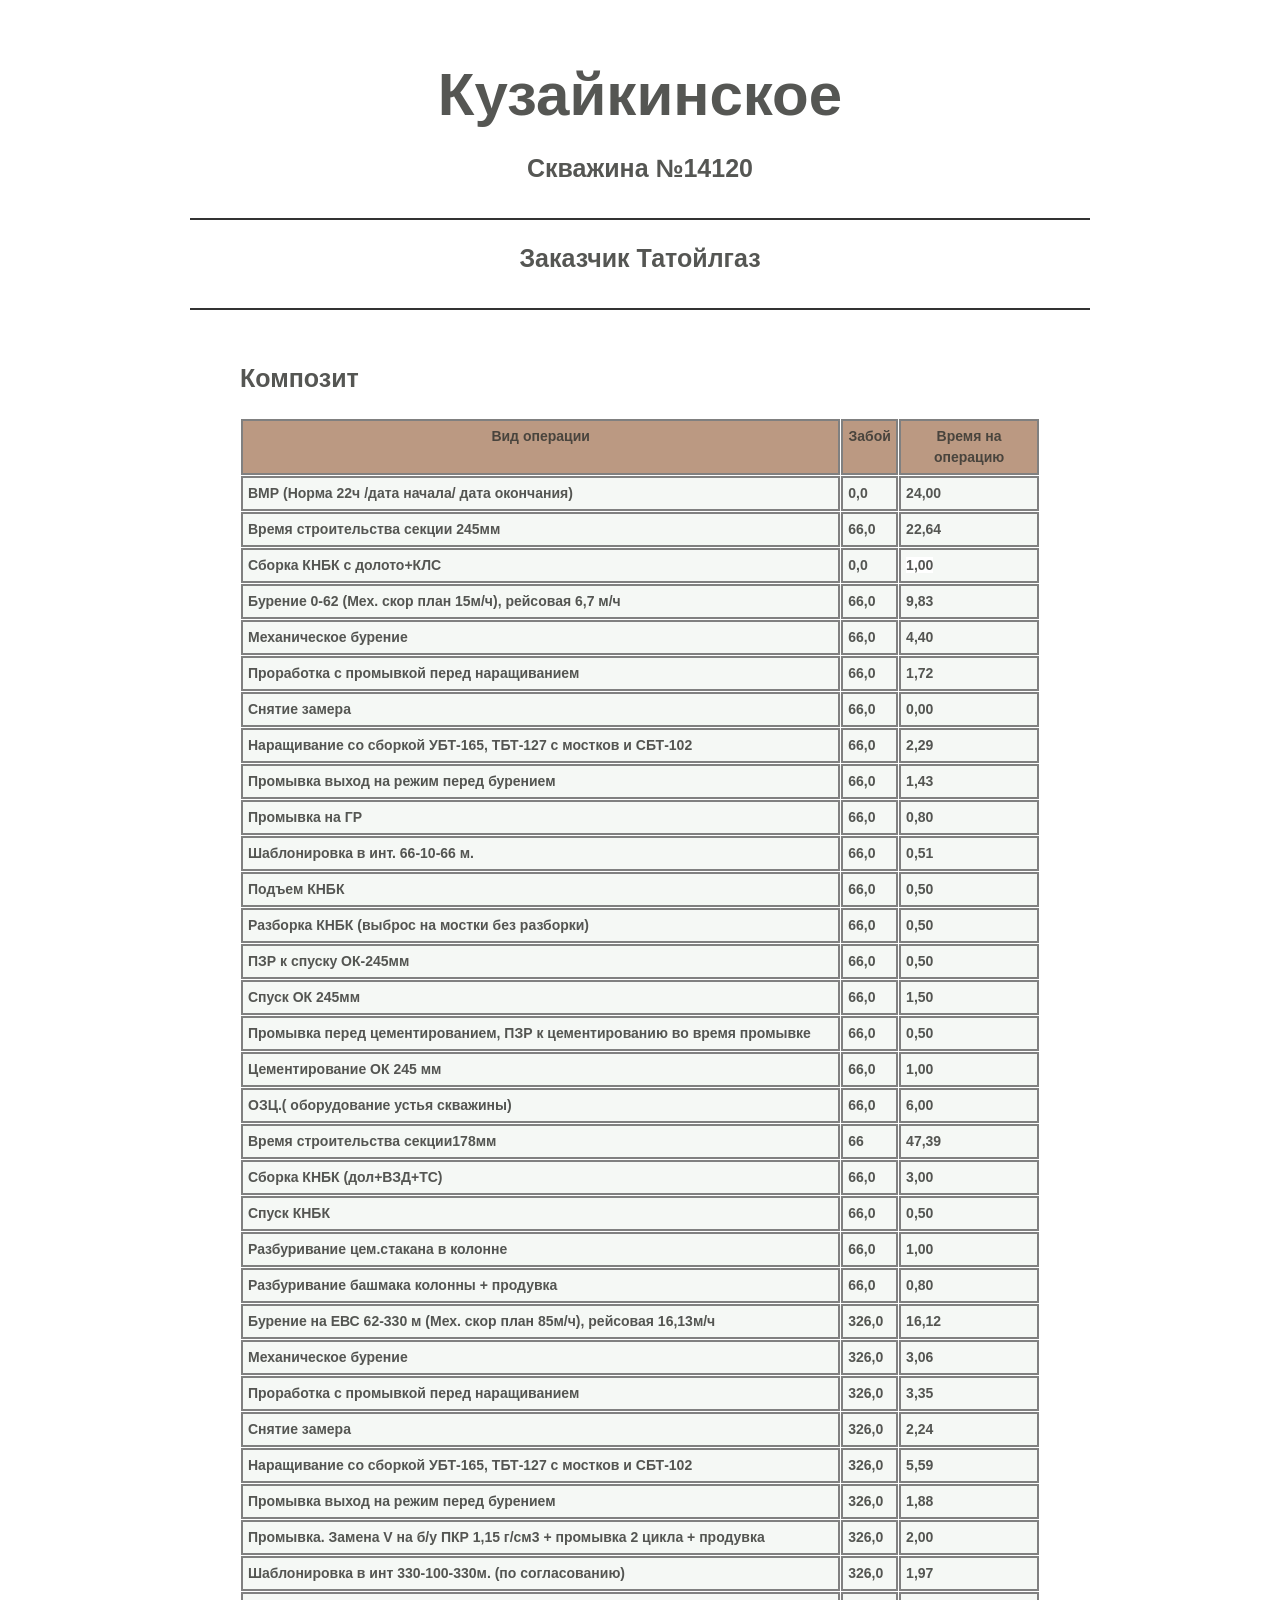
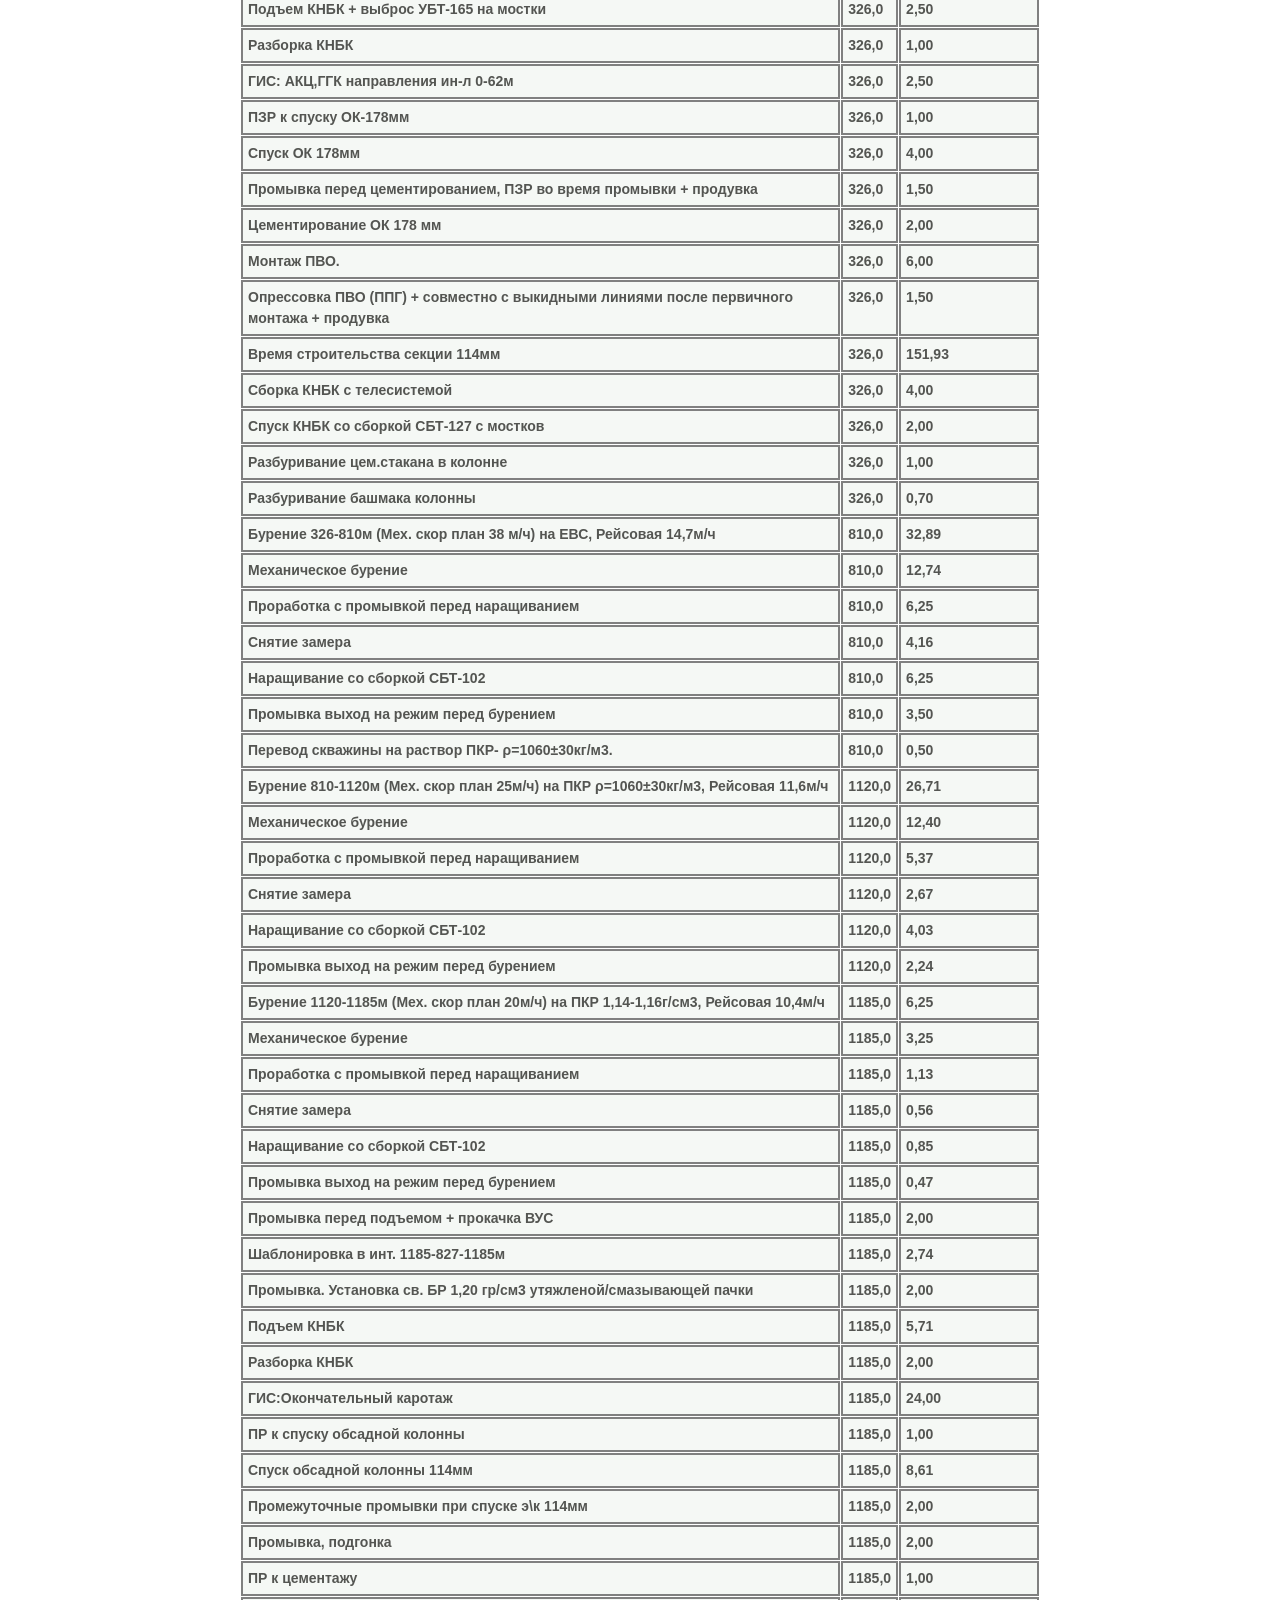
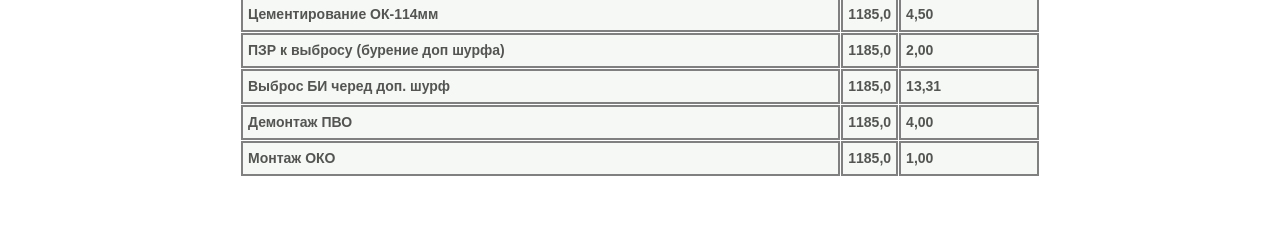
==== commit 25ad4800: "Add files via upload" ====
--- a/index.html
+++ b/index.html
@@ -19,410 +19,410 @@
   
     <trhead>
         <tr>
-        <th class="tg-highlight"><span style="font-weight:bold;background-color:#FFF">Вид операции</span></th>
-        <th class="tg-highlight"><span style="font-weight:bold;background-color:#FFF">Забой</span></th>
-        <th class="tg-highlight"><span style="font-weight:bold;background-color:#FFF">Время на операцию</span></th>
+        <th class="tg-highlight"><span style="font-weight:bold">Вид операции</span></th>
+        <th class="tg-highlight"><span style="font-weight:bold">Забой</span></th>
+        <th class="tg-highlight"><span style="font-weight:bold">Время на операцию</span></th>
         </tr></thead>
-        <th class="tg-normal"><span style="font-weight:bold;background-color:#FFF">ВМР (Норма 22ч /дата начала/ дата окончания)</span></th>
-        <th class="tg-normal"><span style="font-weight:bold;background-color:#FFF">0,0</span></th>
-        <th class="tg-normal"><span style="font-weight:bold;background-color:#FFF">24,00</span></th>
+        <th class="tg-normal"><span style="font-weight:bold">ВМР (Норма 22ч /дата начала/ дата окончания)</span></th>
+        <th class="tg-normal"><span style="font-weight:bold">0,0</span></th>
+        <th class="tg-normal"><span style="font-weight:bold">24,00</span></th>
       </tr>
     </thead>
 <tbody>
   <tr>
-    <td class="tg-normal"><span style="font-weight:bold;background-color:#FFF">Время строительства секции 245мм</span></td>
-    <td class="tg-normal"><span style="font-weight:bold;background-color:#FFF">66,0</span></td>
-    <td class="tg-normal"><span style="font-weight:bold;background-color:#FFF">22,64</span></td>
-  </tr>
-  <tr>
-    <td class="tg-normal"><span style="font-weight:bold;background-color:#FFF">Сборка КНБК с долото+КЛС</span></td>
-    <td class="tg-normal"><span style="font-weight:bold;background-color:#FFF">0,0</span></td>
+    <td class="tg-normal"><span style="font-weight:bold">Время строительства секции 245мм</span></td>
+    <td class="tg-normal"><span style="font-weight:bold">66,0</span></td>
+    <td class="tg-normal"><span style="font-weight:bold">22,64</span></td>
+  </tr>
+  <tr>
+    <td class="tg-normal"><span style="font-weight:bold">Сборка КНБК с долото+КЛС</span></td>
+    <td class="tg-normal"><span style="font-weight:bold">0,0</span></td>
     <td class="tg-normal"><span style="background-color:#FFF">1,00</span></td>
   </tr>
   <tr>
-    <td class="tg-normal"><span style="font-weight:bold;background-color:#FFF">Бурение 0-62 (Мех. скор план 15м/ч), рейсовая 6,7 м/ч</span></td>
-    <td class="tg-normal"><span style="font-weight:bold;background-color:#FFF">66,0</span></td>
-    <td class="tg-normal"><span style="font-weight:bold;background-color:#FFF">9,83</span></td>
-  </tr>
-  <tr>
-    <td class="tg-normal"><span style="font-weight:bold;background-color:#FFF">Механическое бурение</span></td>
-    <td class="tg-normal"><span style="font-weight:bold;background-color:#FFF">66,0</span></td>
-    <td class="tg-normal"><span style="font-weight:bold;background-color:#FFF">4,40</span></td>
-  </tr>
-  <tr>
-    <td class="tg-normal"><span style="font-weight:bold;background-color:#FFF">Проработка с промывкой перед наращиванием</span></td>
-    <td class="tg-normal"><span style="font-weight:bold;background-color:#FFF">66,0</span></td>
-    <td class="tg-normal"><span style="font-weight:bold;background-color:#FFF">1,72</span></td>
-  </tr>
-  <tr>
-    <td class="tg-normal"><span style="font-weight:bold;background-color:#FFF">Снятие замера</span></td>
-    <td class="tg-normal"><span style="font-weight:bold;background-color:#FFF">66,0</span></td>
-    <td class="tg-normal"><span style="font-weight:bold;background-color:#FFF">0,00</span></td>
-  </tr>
-  <tr>
-    <td class="tg-normal"><span style="font-weight:bold;background-color:#FFF">Наращивание со сборкой УБТ-165, ТБТ-127 с мостков и СБТ-102 </span></td>
-    <td class="tg-normal"><span style="font-weight:bold;background-color:#FFF">66,0</span></td>
-    <td class="tg-normal"><span style="font-weight:bold;background-color:#FFF">2,29</span></td>
-  </tr>
-  <tr>
-    <td class="tg-normal"><span style="font-weight:bold;background-color:#FFF">Промывка выход на режим перед бурением </span></td>
-    <td class="tg-normal"><span style="font-weight:bold;background-color:#FFF">66,0</span></td>
-    <td class="tg-normal"><span style="font-weight:bold;background-color:#FFF">1,43</span></td>
-  </tr>
-  <tr>
-    <td class="tg-normal"><span style="font-weight:bold;background-color:#FFF">Промывка на ГР </span></td>
-    <td class="tg-normal"><span style="font-weight:bold;background-color:#FFF">66,0</span></td>
-    <td class="tg-normal"><span style="font-weight:bold;background-color:#FFF">0,80</span></td>
-  </tr>
-  <tr>
-    <td class="tg-normal"><span style="font-weight:bold;background-color:#FFF">Шаблонировка в инт. 66-10-66 м.</span></td>
-    <td class="tg-normal"><span style="font-weight:bold;background-color:#FFF">66,0</span></td>
-    <td class="tg-normal"><span style="font-weight:bold;background-color:#FFF">0,51</span></td>
-  </tr>
-  <tr>
-    <td class="tg-normal"><span style="font-weight:bold;background-color:#FFF">Подъем КНБК</span></td>
-    <td class="tg-normal"><span style="font-weight:bold;background-color:#FFF">66,0</span></td>
-    <td class="tg-normal"><span style="font-weight:bold;background-color:#FFF">0,50</span></td>
-  </tr>
-  <tr>
-    <td class="tg-normal"><span style="font-weight:bold;background-color:#FFF">Разборка КНБК (выброс на мостки без разборки)</span></td>
-    <td class="tg-normal"><span style="font-weight:bold;background-color:#FFF">66,0</span></td>
-    <td class="tg-normal"><span style="font-weight:bold;background-color:#FFF">0,50</span></td>
-  </tr>
-  <tr>
-    <td class="tg-normal"><span style="font-weight:bold;background-color:#FFF">ПЗР к спуску ОК-245мм</span></td>
-    <td class="tg-normal"><span style="font-weight:bold;background-color:#FFF">66,0</span></td>
-    <td class="tg-normal"><span style="font-weight:bold;background-color:#FFF">0,50</span></td>
-  </tr>
-  <tr>
-    <td class="tg-normal"><span style="font-weight:bold;background-color:#FFF">Спуск ОК 245мм</span></td>
-    <td class="tg-normal"><span style="font-weight:bold;background-color:#FFF">66,0</span></td>
-    <td class="tg-normal"><span style="font-weight:bold;background-color:#FFF">1,50</span></td>
-  </tr>
-  <tr>
-    <td class="tg-normal"><span style="font-weight:bold;background-color:#FFF">Промывка перед цементированием, ПЗР к цементированию во время промывке</span></td>
-    <td class="tg-normal"><span style="font-weight:bold;background-color:#FFF">66,0</span></td>
-    <td class="tg-normal"><span style="font-weight:bold;background-color:#FFF">0,50</span></td>
-  </tr>
-  <tr>
-    <td class="tg-normal"><span style="font-weight:bold;background-color:#FFF">Цементирование ОК 245 мм</span></td>
-    <td class="tg-normal"><span style="font-weight:bold;background-color:#FFF">66,0</span></td>
-    <td class="tg-normal"><span style="font-weight:bold;background-color:#FFF">1,00</span></td>
-  </tr>
-  <tr>
-    <td class="tg-normal"><span style="font-weight:bold;background-color:#FFF">ОЗЦ.( оборудование устья скважины)</span></td>
-    <td class="tg-normal"><span style="font-weight:bold;background-color:#FFF">66,0</span></td>
-    <td class="tg-normal"><span style="font-weight:bold;background-color:#FFF">6,00</span></td>
-  </tr>
-  <tr>
-    <td class="tg-normal"><span style="font-weight:bold;background-color:#FFF">Время строительства секции178мм</span></td>
-    <td class="tg-normal"><span style="font-weight:bold;background-color:#FFF">66</span></td>
-    <td class="tg-normal"><span style="font-weight:bold;background-color:#FFF">47,39</span></td>
-  </tr>
-  <tr>
-    <td class="tg-normal"><span style="font-weight:bold;background-color:#FFF">Сборка КНБК (дол+ВЗД+ТС)</span></td>
-    <td class="tg-normal"><span style="font-weight:bold;background-color:#FFF">66,0</span></td>
-    <td class="tg-normal"><span style="font-weight:bold;background-color:#FFF">3,00</span></td>
-  </tr>
-  <tr>
-    <td class="tg-normal"><span style="font-weight:bold;background-color:#FFF">Спуск КНБК </span></td>
-    <td class="tg-normal"><span style="font-weight:bold;background-color:#FFF">66,0</span></td>
-    <td class="tg-normal"><span style="font-weight:bold;background-color:#FFF">0,50</span></td>
-  </tr>
-  <tr>
-    <td class="tg-normal"><span style="font-weight:bold;background-color:#FFF">Разбуривание цем.стакана в колонне</span></td>
-    <td class="tg-normal"><span style="font-weight:bold;background-color:#FFF">66,0</span></td>
-    <td class="tg-normal"><span style="font-weight:bold;background-color:#FFF">1,00</span></td>
-  </tr>
-  <tr>
-    <td class="tg-normal"><span style="font-weight:bold;background-color:#FFF">Разбуривание башмака колонны + продувка</span></td>
-    <td class="tg-normal"><span style="font-weight:bold;background-color:#FFF">66,0</span></td>
-    <td class="tg-normal"><span style="font-weight:bold;background-color:#FFF">0,80</span></td>
-  </tr>
-  <tr>
-    <td class="tg-normal"><span style="font-weight:bold;background-color:#FFF">Бурение на ЕВС 62-330 м (Мех. скор план 85м/ч), рейсовая 16,13м/ч </span><br></td>
-    <td class="tg-normal"><span style="font-weight:bold;background-color:#FFF">326,0</span></td>
-    <td class="tg-normal"><span style="font-weight:bold;background-color:#FFF">16,12</span></td>
-  </tr>
-  <tr>
-    <td class="tg-normal"><span style="font-weight:bold;background-color:#FFF">Механическое бурение</span></td>
-    <td class="tg-normal"><span style="font-weight:bold;background-color:#FFF">326,0</span></td>
-    <td class="tg-normal"><span style="font-weight:bold;background-color:#FFF">3,06</span></td>
-  </tr>
-  <tr>
-    <td class="tg-normal"><span style="font-weight:bold;background-color:#FFF">Проработка с промывкой перед наращиванием </span></td>
-    <td class="tg-normal"><span style="font-weight:bold;background-color:#FFF">326,0</span></td>
-    <td class="tg-normal"><span style="font-weight:bold;background-color:#FFF">3,35</span></td>
-  </tr>
-  <tr>
-    <td class="tg-normal"><span style="font-weight:bold;background-color:#FFF">Снятие замера</span></td>
-    <td class="tg-normal"><span style="font-weight:bold;background-color:#FFF">326,0</span></td>
-    <td class="tg-normal"><span style="font-weight:bold;background-color:#FFF">2,24</span></td>
-  </tr>
-  <tr>
-    <td class="tg-normal"><span style="font-weight:bold;background-color:#FFF">Наращивание со сборкой УБТ-165, ТБТ-127 с мостков и СБТ-102 </span></td>
-    <td class="tg-normal"><span style="font-weight:bold;background-color:#FFF">326,0</span></td>
-    <td class="tg-normal"><span style="font-weight:bold;background-color:#FFF">5,59</span></td>
-  </tr>
-  <tr>
-    <td class="tg-normal"><span style="font-weight:bold;background-color:#FFF">Промывка выход на режим перед бурением </span></td>
-    <td class="tg-normal"><span style="font-weight:bold;background-color:#FFF">326,0</span></td>
-    <td class="tg-normal"><span style="font-weight:bold;background-color:#FFF">1,88</span></td>
-  </tr>
-  <tr>
-    <td class="tg-normal"><span style="font-weight:bold;background-color:#FFF">Промывка. Замена V на б/у ПКР 1,15 г/см3 + промывка 2 цикла + продувка</span></td>
-    <td class="tg-normal"><span style="font-weight:bold;background-color:#FFF">326,0</span></td>
-    <td class="tg-normal"><span style="font-weight:bold;background-color:#FFF">2,00</span></td>
-  </tr>
-  <tr>
-    <td class="tg-normal"><span style="font-weight:bold;background-color:#FFF">Шаблонировка в инт 330-100-330м. (по согласованию)</span></td>
-    <td class="tg-normal"><span style="font-weight:bold;background-color:#FFF">326,0</span></td>
-    <td class="tg-normal"><span style="font-weight:bold;background-color:#FFF">1,97</span></td>
-  </tr>
-  <tr>
-    <td class="tg-normal"><span style="font-weight:bold;background-color:#FFF">Подъем КНБК + выброс УБТ-165 на мостки</span></td>
-    <td class="tg-normal"><span style="font-weight:bold;background-color:#FFF">326,0</span></td>
-    <td class="tg-normal"><span style="font-weight:bold;background-color:#FFF">2,50</span></td>
-  </tr>
-  <tr>
-    <td class="tg-normal"><span style="font-weight:bold;background-color:#FFF">Разборка КНБК </span></td>
-    <td class="tg-normal"><span style="font-weight:bold;background-color:#FFF">326,0</span></td>
-    <td class="tg-normal"><span style="font-weight:bold;background-color:#FFF">1,00</span></td>
-  </tr>
-  <tr>
-    <td class="tg-normal"><span style="font-weight:bold;background-color:#FFF">ГИС: АКЦ,ГГК направления ин-л 0-62м</span></td>
-    <td class="tg-normal"><span style="font-weight:bold;background-color:#FFF">326,0</span></td>
-    <td class="tg-normal"><span style="font-weight:bold;background-color:#FFF">2,50</span></td>
-  </tr>
-  <tr>
-    <td class="tg-normal"><span style="font-weight:bold;background-color:#FFF">ПЗР к спуску ОК-178мм</span></td>
-    <td class="tg-normal"><span style="font-weight:bold;background-color:#FFF">326,0</span></td>
-    <td class="tg-normal"><span style="font-weight:bold;background-color:#FFF">1,00</span></td>
-  </tr>
-  <tr>
-    <td class="tg-normal"><span style="font-weight:bold;background-color:#FFF">Спуск ОК 178мм</span></td>
-    <td class="tg-normal"><span style="font-weight:bold;background-color:#FFF">326,0</span></td>
-    <td class="tg-normal"><span style="font-weight:bold;background-color:#FFF">4,00</span></td>
-  </tr>
-  <tr>
-    <td class="tg-normal"><span style="font-weight:bold;background-color:#FFF">Промывка перед цементированием, ПЗР во время промывки + продувка</span></td>
-    <td class="tg-normal"><span style="font-weight:bold;background-color:#FFF">326,0</span></td>
-    <td class="tg-normal"><span style="font-weight:bold;background-color:#FFF">1,50</span></td>
-  </tr>
-  <tr>
-    <td class="tg-normal"><span style="font-weight:bold;background-color:#FFF">Цементирование ОК 178 мм</span></td>
-    <td class="tg-normal"><span style="font-weight:bold;background-color:#FFF">326,0</span></td>
-    <td class="tg-normal"><span style="font-weight:bold;background-color:#FFF">2,00</span></td>
-  </tr>
-  <tr>
-    <td class="tg-normal"><span style="font-weight:bold;background-color:#FFF">Монтаж ПВО.</span></td>
-    <td class="tg-normal"><span style="font-weight:bold;background-color:#FFF">326,0</span></td>
-    <td class="tg-normal"><span style="font-weight:bold;background-color:#FFF">6,00</span></td>
-  </tr>
-  <tr>
-    <td class="tg-normal"><span style="font-weight:bold;background-color:#FFF">Опрессовка ПВО (ППГ) + совместно с выкидными линиями после первичного монтажа + продувка</span></td>
-    <td class="tg-normal"><span style="font-weight:bold;background-color:#FFF">326,0</span></td>
-    <td class="tg-normal"><span style="font-weight:bold;background-color:#FFF">1,50</span></td>
-  </tr>
-  <tr>
-    <td class="tg-normal"><span style="font-weight:bold;background-color:#FFF">Время строительства секции 114мм</span></td>
-    <td class="tg-normal"><span style="font-weight:bold;background-color:#FFF">326,0</span></td>
-    <td class="tg-normal"><span style="font-weight:bold;background-color:#FFF">151,93</span></td>
-  </tr>
-  <tr>
-    <td class="tg-normal"><span style="font-weight:bold;background-color:#FFF">Сборка КНБК с телесистемой</span></td>
-    <td class="tg-normal"><span style="font-weight:bold;background-color:#FFF">326,0</span></td>
-    <td class="tg-normal"><span style="font-weight:bold;background-color:#FFF">4,00</span></td>
-  </tr>
-  <tr>
-    <td class="tg-normal"><span style="font-weight:bold;background-color:#FFF">Спуск КНБК со сборкой СБТ-127 с мостков</span></td>
-    <td class="tg-normal"><span style="font-weight:bold;background-color:#FFF">326,0</span></td>
-    <td class="tg-normal"><span style="font-weight:bold;background-color:#FFF">2,00</span></td>
-  </tr>
-  <tr>
-    <td class="tg-normal"><span style="font-weight:bold;background-color:#FFF">Разбуривание цем.стакана в колонне</span></td>
-    <td class="tg-normal"><span style="font-weight:bold;background-color:#FFF">326,0</span></td>
-    <td class="tg-normal"><span style="font-weight:bold;background-color:#FFF">1,00</span></td>
-  </tr>
-  <tr>
-    <td class="tg-normal"><span style="font-weight:bold;background-color:#FFF">Разбуривание башмака колонны</span></td>
-    <td class="tg-normal"><span style="font-weight:bold;background-color:#FFF">326,0</span></td>
-    <td class="tg-normal"><span style="font-weight:bold;background-color:#FFF">0,70</span></td>
-  </tr>
-  <tr>
-    <td class="tg-normal"><span style="font-weight:bold;background-color:#FFF">Бурение 326-810м (Мех. скор план 38 м/ч) на ЕВС, Рейсовая 14,7м/ч </span><br></td>
-    <td class="tg-normal"><span style="font-weight:bold;background-color:#FFF">810,0</span></td>
-    <td class="tg-normal"><span style="font-weight:bold;background-color:#FFF">32,89</span></td>
-  </tr>
-  <tr>
-    <td class="tg-normal"><span style="font-weight:bold;background-color:#FFF">Механическое бурение</span></td>
-    <td class="tg-normal"><span style="font-weight:bold;background-color:#FFF">810,0</span></td>
-    <td class="tg-normal"><span style="font-weight:bold;background-color:#FFF">12,74</span></td>
-  </tr>
-  <tr>
-    <td class="tg-normal"><span style="font-weight:bold;background-color:#FFF">Проработка с промывкой перед наращиванием </span></td>
-    <td class="tg-normal"><span style="font-weight:bold;background-color:#FFF">810,0</span></td>
-    <td class="tg-normal"><span style="font-weight:bold;background-color:#FFF">6,25</span></td>
-  </tr>
-  <tr>
-    <td class="tg-normal"><span style="font-weight:bold;background-color:#FFF">Снятие замера</span></td>
-    <td class="tg-normal"><span style="font-weight:bold;background-color:#FFF">810,0</span></td>
-    <td class="tg-normal"><span style="font-weight:bold;background-color:#FFF">4,16</span></td>
-  </tr>
-  <tr>
-    <td class="tg-normal"><span style="font-weight:bold;background-color:#FFF">Наращивание со сборкой СБТ-102 </span></td>
-    <td class="tg-normal"><span style="font-weight:bold;background-color:#FFF">810,0</span></td>
-    <td class="tg-normal"><span style="font-weight:bold;background-color:#FFF">6,25</span></td>
-  </tr>
-  <tr>
-    <td class="tg-normal"><span style="font-weight:bold;background-color:#FFF">Промывка выход на режим перед бурением </span></td>
-    <td class="tg-normal"><span style="font-weight:bold;background-color:#FFF">810,0</span></td>
-    <td class="tg-normal"><span style="font-weight:bold;background-color:#FFF">3,50</span></td>
-  </tr>
-  <tr>
-    <td class="tg-normal"><span style="font-weight:bold;background-color:#FFF">Перевод скважины на раствор ПКР- ρ=1060±30кг/м3.</span></td>
-    <td class="tg-normal"><span style="font-weight:bold;background-color:#FFF">810,0</span></td>
-    <td class="tg-normal"><span style="font-weight:bold;background-color:#FFF">0,50</span></td>
-  </tr>
-  <tr>
-    <td class="tg-normal"><span style="font-weight:bold;background-color:#FFF">Бурение 810-1120м (Мех. скор план 25м/ч) на ПКР ρ=1060±30кг/м3, Рейсовая 11,6м/ч </span></td>
-    <td class="tg-normal"><span style="font-weight:bold;background-color:#FFF">1120,0</span></td>
-    <td class="tg-normal"><span style="font-weight:bold;background-color:#FFF">26,71</span></td>
-  </tr>
-  <tr>
-    <td class="tg-normal"><span style="font-weight:bold;background-color:#FFF">Механическое бурение</span></td>
-    <td class="tg-normal"><span style="font-weight:bold;background-color:#FFF">1120,0</span></td>
-    <td class="tg-normal"><span style="font-weight:bold;background-color:#FFF">12,40</span></td>
-  </tr>
-  <tr>
-    <td class="tg-normal"><span style="font-weight:bold;background-color:#FFF">Проработка с промывкой перед наращиванием </span></td>
-    <td class="tg-normal"><span style="font-weight:bold;background-color:#FFF">1120,0</span></td>
-    <td class="tg-normal"><span style="font-weight:bold;background-color:#FFF">5,37</span></td>
-  </tr>
-  <tr>
-    <td class="tg-normal"><span style="font-weight:bold;background-color:#FFF">Снятие замера</span></td>
-    <td class="tg-normal"><span style="font-weight:bold;background-color:#FFF">1120,0</span></td>
-    <td class="tg-normal"><span style="font-weight:bold;background-color:#FFF">2,67</span></td>
-  </tr>
-  <tr>
-    <td class="tg-normal"><span style="font-weight:bold;background-color:#FFF">Наращивание со сборкой СБТ-102 </span></td>
-    <td class="tg-normal"><span style="font-weight:bold;background-color:#FFF">1120,0</span></td>
-    <td class="tg-normal"><span style="font-weight:bold;background-color:#FFF">4,03</span></td>
-  </tr>
-  <tr>
-    <td class="tg-normal"><span style="font-weight:bold;background-color:#FFF">Промывка выход на режим перед бурением </span></td>
-    <td class="tg-normal"><span style="font-weight:bold;background-color:#FFF">1120,0</span></td>
-    <td class="tg-normal"><span style="font-weight:bold;background-color:#FFF">2,24</span></td>
-  </tr>
-  <tr>
-    <td class="tg-normal"><span style="font-weight:bold;background-color:#FFF">Бурение 1120-1185м (Мех. скор план 20м/ч) на ПКР 1,14-1,16г/см3, Рейсовая 10,4м/ч</span></td>
-    <td class="tg-normal"><span style="font-weight:bold;background-color:#FFF">1185,0</span></td>
-    <td class="tg-normal"><span style="font-weight:bold;background-color:#FFF">6,25</span></td>
-  </tr>
-  <tr>
-    <td class="tg-normal"><span style="font-weight:bold;background-color:#FFF">Механическое бурение</span></td>
-    <td class="tg-normal"><span style="font-weight:bold;background-color:#FFF">1185,0</span></td>
-    <td class="tg-normal"><span style="font-weight:bold;background-color:#FFF">3,25</span></td>
-  </tr>
-  <tr>
-    <td class="tg-normal"><span style="font-weight:bold;background-color:#FFF">Проработка с промывкой перед наращиванием </span></td>
-    <td class="tg-normal"><span style="font-weight:bold;background-color:#FFF">1185,0</span></td>
-    <td class="tg-normal"><span style="font-weight:bold;background-color:#FFF">1,13</span></td>
-  </tr>
-  <tr>
-    <td class="tg-normal"><span style="font-weight:bold;background-color:#FFF">Снятие замера</span></td>
-    <td class="tg-normal"><span style="font-weight:bold;background-color:#FFF">1185,0</span></td>
-    <td class="tg-normal"><span style="font-weight:bold;background-color:#FFF">0,56</span></td>
-  </tr>
-  <tr>
-    <td class="tg-normal"><span style="font-weight:bold;background-color:#FFF">Наращивание со сборкой СБТ-102 </span></td>
-    <td class="tg-normal"><span style="font-weight:bold;background-color:#FFF">1185,0</span></td>
-    <td class="tg-normal"><span style="font-weight:bold;background-color:#FFF">0,85</span></td>
-  </tr>
-  <tr>
-    <td class="tg-normal"><span style="font-weight:bold;background-color:#FFF">Промывка выход на режим перед бурением </span></td>
-    <td class="tg-normal"><span style="font-weight:bold;background-color:#FFF">1185,0</span></td>
-    <td class="tg-normal"><span style="font-weight:bold;background-color:#FFF">0,47</span></td>
-  </tr>
-  <tr>
-    <td class="tg-normal"><span style="font-weight:bold;background-color:#FFF">Промывка перед подъемом + прокачка ВУС</span></td>
-    <td class="tg-normal"><span style="font-weight:bold;background-color:#FFF">1185,0</span></td>
-    <td class="tg-normal"><span style="font-weight:bold;background-color:#FFF">2,00</span></td>
-  </tr>
-  <tr>
-    <td class="tg-normal"><span style="font-weight:bold;background-color:#FFF">Шаблонировка в инт. 1185-827-1185м </span></td>
-    <td class="tg-normal"><span style="font-weight:bold;background-color:#FFF">1185,0</span></td>
-    <td class="tg-normal"><span style="font-weight:bold;background-color:#FFF">2,74</span></td>
-  </tr>
-  <tr>
-    <td class="tg-normal"><span style="font-weight:bold;background-color:#FFF">Промывка. Установка св. БР 1,20 гр/см3 утяжленой/смазывающей пачки </span></td>
-    <td class="tg-normal"><span style="font-weight:bold;background-color:#FFF">1185,0</span></td>
-    <td class="tg-normal"><span style="font-weight:bold;background-color:#FFF">2,00</span></td>
-  </tr>
-  <tr>
-    <td class="tg-normal"><span style="font-weight:bold;background-color:#FFF">Подъем КНБК</span></td>
-    <td class="tg-normal"><span style="font-weight:bold;background-color:#FFF">1185,0</span></td>
-    <td class="tg-normal"><span style="font-weight:bold;background-color:#FFF">5,71</span></td>
-  </tr>
-  <tr>
-    <td class="tg-normal"><span style="font-weight:bold;background-color:#FFF">Разборка КНБК</span></td>
-    <td class="tg-normal"><span style="font-weight:bold;background-color:#FFF">1185,0</span></td>
-    <td class="tg-normal"><span style="font-weight:bold;background-color:#FFF">2,00</span></td>
-  </tr>
-  <tr>
-    <td class="tg-normal"><span style="font-weight:bold;background-color:#FFF">ГИС:Окончательный каротаж </span></td>
-    <td class="tg-normal"><span style="font-weight:bold;background-color:#FFF">1185,0</span></td>
-    <td class="tg-normal"><span style="font-weight:bold;background-color:#FFF">24,00</span></td>
-  </tr>
-  <tr>
-    <td class="tg-normal"><span style="font-weight:bold;background-color:#FFF">ПР к спуску обсадной колонны</span></td>
-    <td class="tg-normal"><span style="font-weight:bold;background-color:#FFF">1185,0</span></td>
-    <td class="tg-normal"><span style="font-weight:bold;background-color:#FFF">1,00</span></td>
-  </tr>
-  <tr>
-    <td class="tg-normal"><span style="font-weight:bold;background-color:#FFF">Спуск обсадной колонны 114мм</span></td>
-    <td class="tg-normal"><span style="font-weight:bold;background-color:#FFF">1185,0</span></td>
-    <td class="tg-normal"><span style="font-weight:bold;background-color:#FFF">8,61</span></td>
-  </tr>
-  <tr>
-    <td class="tg-normal"><span style="font-weight:bold;background-color:#FFF">Промежуточные промывки при спуске э\к 114мм</span></td>
-    <td class="tg-normal"><span style="font-weight:bold;background-color:#FFF">1185,0</span></td>
-    <td class="tg-normal"><span style="font-weight:bold;background-color:#FFF">2,00</span></td>
-  </tr>
-  <tr>
-    <td class="tg-normal"><span style="font-weight:bold;background-color:#FFF">Промывка, подгонка</span></td>
-    <td class="tg-normal"><span style="font-weight:bold;background-color:#FFF">1185,0</span></td>
-    <td class="tg-normal"><span style="font-weight:bold;background-color:#FFF">2,00</span></td>
-  </tr>
-  <tr>
-    <td class="tg-normal"><span style="font-weight:bold;background-color:#FFF">ПР к цементажу</span></td>
-    <td class="tg-normal"><span style="font-weight:bold;background-color:#FFF">1185,0</span></td>
-    <td class="tg-normal"><span style="font-weight:bold;background-color:#FFF">1,00</span></td>
-  </tr>
-  <tr>
-    <td class="tg-normal"><span style="font-weight:bold;background-color:#FFF">Цементирование ОК-114мм</span></td>
-    <td class="tg-normal"><span style="font-weight:bold;background-color:#FFF">1185,0</span></td>
-    <td class="tg-normal"><span style="font-weight:bold;background-color:#FFF">4,50</span></td>
-  </tr>
-  <tr>
-    <td class="tg-normal"><span style="font-weight:bold;background-color:#FFF">ПЗР к выбросу (бурение доп шурфа)</span></td>
-    <td class="tg-normal"><span style="font-weight:bold;background-color:#FFF">1185,0</span></td>
-    <td class="tg-normal"><span style="font-weight:bold;background-color:#FFF">2,00</span></td>
-  </tr>
-  <tr>
-    <td class="tg-normal"><span style="font-weight:bold;background-color:#FFF">Выброс БИ черед доп. шурф</span></td>
-    <td class="tg-normal"><span style="font-weight:bold;background-color:#FFF">1185,0</span></td>
-    <td class="tg-normal"><span style="font-weight:bold;background-color:#FFF">13,31</span></td>
-  </tr>
-  <tr>
-    <td class="tg-normal"><span style="font-weight:bold;background-color:#FFF">Демонтаж ПВО</span></td>
-    <td class="tg-normal"><span style="font-weight:bold;background-color:#FFF">1185,0</span></td>
-    <td class="tg-normal"><span style="font-weight:bold;background-color:#FFF">4,00</span></td>
-  </tr>
-  <tr>
-    <td class="tg-normal"><span style="font-weight:bold;background-color:#FFF">Монтаж ОКО</span></td>
-    <td class="tg-normal"><span style="font-weight:bold;background-color:#FFF">1185,0</span></td>
-    <td class="tg-normal"><span style="font-weight:bold;background-color:#FFF">1,00</span></td>
+    <td class="tg-normal"><span style="font-weight:bold">Бурение 0-62 (Мех. скор план 15м/ч), рейсовая 6,7 м/ч</span></td>
+    <td class="tg-normal"><span style="font-weight:bold">66,0</span></td>
+    <td class="tg-normal"><span style="font-weight:bold">9,83</span></td>
+  </tr>
+  <tr>
+    <td class="tg-normal"><span style="font-weight:bold">Механическое бурение</span></td>
+    <td class="tg-normal"><span style="font-weight:bold">66,0</span></td>
+    <td class="tg-normal"><span style="font-weight:bold">4,40</span></td>
+  </tr>
+  <tr>
+    <td class="tg-normal"><span style="font-weight:bold">Проработка с промывкой перед наращиванием</span></td>
+    <td class="tg-normal"><span style="font-weight:bold">66,0</span></td>
+    <td class="tg-normal"><span style="font-weight:bold">1,72</span></td>
+  </tr>
+  <tr>
+    <td class="tg-normal"><span style="font-weight:bold">Снятие замера</span></td>
+    <td class="tg-normal"><span style="font-weight:bold">66,0</span></td>
+    <td class="tg-normal"><span style="font-weight:bold">0,00</span></td>
+  </tr>
+  <tr>
+    <td class="tg-normal"><span style="font-weight:bold">Наращивание со сборкой УБТ-165, ТБТ-127 с мостков и СБТ-102 </span></td>
+    <td class="tg-normal"><span style="font-weight:bold">66,0</span></td>
+    <td class="tg-normal"><span style="font-weight:bold">2,29</span></td>
+  </tr>
+  <tr>
+    <td class="tg-normal"><span style="font-weight:bold">Промывка выход на режим перед бурением </span></td>
+    <td class="tg-normal"><span style="font-weight:bold">66,0</span></td>
+    <td class="tg-normal"><span style="font-weight:bold">1,43</span></td>
+  </tr>
+  <tr>
+    <td class="tg-normal"><span style="font-weight:bold">Промывка на ГР </span></td>
+    <td class="tg-normal"><span style="font-weight:bold">66,0</span></td>
+    <td class="tg-normal"><span style="font-weight:bold">0,80</span></td>
+  </tr>
+  <tr>
+    <td class="tg-normal"><span style="font-weight:bold">Шаблонировка в инт. 66-10-66 м.</span></td>
+    <td class="tg-normal"><span style="font-weight:bold">66,0</span></td>
+    <td class="tg-normal"><span style="font-weight:bold">0,51</span></td>
+  </tr>
+  <tr>
+    <td class="tg-normal"><span style="font-weight:bold">Подъем КНБК</span></td>
+    <td class="tg-normal"><span style="font-weight:bold">66,0</span></td>
+    <td class="tg-normal"><span style="font-weight:bold">0,50</span></td>
+  </tr>
+  <tr>
+    <td class="tg-normal"><span style="font-weight:bold">Разборка КНБК (выброс на мостки без разборки)</span></td>
+    <td class="tg-normal"><span style="font-weight:bold">66,0</span></td>
+    <td class="tg-normal"><span style="font-weight:bold">0,50</span></td>
+  </tr>
+  <tr>
+    <td class="tg-normal"><span style="font-weight:bold">ПЗР к спуску ОК-245мм</span></td>
+    <td class="tg-normal"><span style="font-weight:bold">66,0</span></td>
+    <td class="tg-normal"><span style="font-weight:bold">0,50</span></td>
+  </tr>
+  <tr>
+    <td class="tg-normal"><span style="font-weight:bold">Спуск ОК 245мм</span></td>
+    <td class="tg-normal"><span style="font-weight:bold">66,0</span></td>
+    <td class="tg-normal"><span style="font-weight:bold">1,50</span></td>
+  </tr>
+  <tr>
+    <td class="tg-normal"><span style="font-weight:bold">Промывка перед цементированием, ПЗР к цементированию во время промывке</span></td>
+    <td class="tg-normal"><span style="font-weight:bold">66,0</span></td>
+    <td class="tg-normal"><span style="font-weight:bold">0,50</span></td>
+  </tr>
+  <tr>
+    <td class="tg-normal"><span style="font-weight:bold">Цементирование ОК 245 мм</span></td>
+    <td class="tg-normal"><span style="font-weight:bold">66,0</span></td>
+    <td class="tg-normal"><span style="font-weight:bold">1,00</span></td>
+  </tr>
+  <tr>
+    <td class="tg-normal"><span style="font-weight:bold">ОЗЦ.( оборудование устья скважины)</span></td>
+    <td class="tg-normal"><span style="font-weight:bold">66,0</span></td>
+    <td class="tg-normal"><span style="font-weight:bold">6,00</span></td>
+  </tr>
+  <tr>
+    <td class="tg-normal"><span style="font-weight:bold">Время строительства секции178мм</span></td>
+    <td class="tg-normal"><span style="font-weight:bold">66</span></td>
+    <td class="tg-normal"><span style="font-weight:bold">47,39</span></td>
+  </tr>
+  <tr>
+    <td class="tg-normal"><span style="font-weight:bold">Сборка КНБК (дол+ВЗД+ТС)</span></td>
+    <td class="tg-normal"><span style="font-weight:bold">66,0</span></td>
+    <td class="tg-normal"><span style="font-weight:bold">3,00</span></td>
+  </tr>
+  <tr>
+    <td class="tg-normal"><span style="font-weight:bold">Спуск КНБК </span></td>
+    <td class="tg-normal"><span style="font-weight:bold">66,0</span></td>
+    <td class="tg-normal"><span style="font-weight:bold">0,50</span></td>
+  </tr>
+  <tr>
+    <td class="tg-normal"><span style="font-weight:bold">Разбуривание цем.стакана в колонне</span></td>
+    <td class="tg-normal"><span style="font-weight:bold">66,0</span></td>
+    <td class="tg-normal"><span style="font-weight:bold">1,00</span></td>
+  </tr>
+  <tr>
+    <td class="tg-normal"><span style="font-weight:bold">Разбуривание башмака колонны + продувка</span></td>
+    <td class="tg-normal"><span style="font-weight:bold">66,0</span></td>
+    <td class="tg-normal"><span style="font-weight:bold">0,80</span></td>
+  </tr>
+  <tr>
+    <td class="tg-normal"><span style="font-weight:bold">Бурение на ЕВС 62-330 м (Мех. скор план 85м/ч), рейсовая 16,13м/ч </span><br></td>
+    <td class="tg-normal"><span style="font-weight:bold">326,0</span></td>
+    <td class="tg-normal"><span style="font-weight:bold">16,12</span></td>
+  </tr>
+  <tr>
+    <td class="tg-normal"><span style="font-weight:bold">Механическое бурение</span></td>
+    <td class="tg-normal"><span style="font-weight:bold">326,0</span></td>
+    <td class="tg-normal"><span style="font-weight:bold">3,06</span></td>
+  </tr>
+  <tr>
+    <td class="tg-normal"><span style="font-weight:bold">Проработка с промывкой перед наращиванием </span></td>
+    <td class="tg-normal"><span style="font-weight:bold">326,0</span></td>
+    <td class="tg-normal"><span style="font-weight:bold">3,35</span></td>
+  </tr>
+  <tr>
+    <td class="tg-normal"><span style="font-weight:bold">Снятие замера</span></td>
+    <td class="tg-normal"><span style="font-weight:bold">326,0</span></td>
+    <td class="tg-normal"><span style="font-weight:bold">2,24</span></td>
+  </tr>
+  <tr>
+    <td class="tg-normal"><span style="font-weight:bold">Наращивание со сборкой УБТ-165, ТБТ-127 с мостков и СБТ-102 </span></td>
+    <td class="tg-normal"><span style="font-weight:bold">326,0</span></td>
+    <td class="tg-normal"><span style="font-weight:bold">5,59</span></td>
+  </tr>
+  <tr>
+    <td class="tg-normal"><span style="font-weight:bold">Промывка выход на режим перед бурением </span></td>
+    <td class="tg-normal"><span style="font-weight:bold">326,0</span></td>
+    <td class="tg-normal"><span style="font-weight:bold">1,88</span></td>
+  </tr>
+  <tr>
+    <td class="tg-normal"><span style="font-weight:bold">Промывка. Замена V на б/у ПКР 1,15 г/см3 + промывка 2 цикла + продувка</span></td>
+    <td class="tg-normal"><span style="font-weight:bold">326,0</span></td>
+    <td class="tg-normal"><span style="font-weight:bold">2,00</span></td>
+  </tr>
+  <tr>
+    <td class="tg-normal"><span style="font-weight:bold">Шаблонировка в инт 330-100-330м. (по согласованию)</span></td>
+    <td class="tg-normal"><span style="font-weight:bold">326,0</span></td>
+    <td class="tg-normal"><span style="font-weight:bold">1,97</span></td>
+  </tr>
+  <tr>
+    <td class="tg-normal"><span style="font-weight:bold">Подъем КНБК + выброс УБТ-165 на мостки</span></td>
+    <td class="tg-normal"><span style="font-weight:bold">326,0</span></td>
+    <td class="tg-normal"><span style="font-weight:bold">2,50</span></td>
+  </tr>
+  <tr>
+    <td class="tg-normal"><span style="font-weight:bold">Разборка КНБК </span></td>
+    <td class="tg-normal"><span style="font-weight:bold">326,0</span></td>
+    <td class="tg-normal"><span style="font-weight:bold">1,00</span></td>
+  </tr>
+  <tr>
+    <td class="tg-normal"><span style="font-weight:bold">ГИС: АКЦ,ГГК направления ин-л 0-62м</span></td>
+    <td class="tg-normal"><span style="font-weight:bold">326,0</span></td>
+    <td class="tg-normal"><span style="font-weight:bold">2,50</span></td>
+  </tr>
+  <tr>
+    <td class="tg-normal"><span style="font-weight:bold">ПЗР к спуску ОК-178мм</span></td>
+    <td class="tg-normal"><span style="font-weight:bold">326,0</span></td>
+    <td class="tg-normal"><span style="font-weight:bold">1,00</span></td>
+  </tr>
+  <tr>
+    <td class="tg-normal"><span style="font-weight:bold">Спуск ОК 178мм</span></td>
+    <td class="tg-normal"><span style="font-weight:bold">326,0</span></td>
+    <td class="tg-normal"><span style="font-weight:bold">4,00</span></td>
+  </tr>
+  <tr>
+    <td class="tg-normal"><span style="font-weight:bold">Промывка перед цементированием, ПЗР во время промывки + продувка</span></td>
+    <td class="tg-normal"><span style="font-weight:bold">326,0</span></td>
+    <td class="tg-normal"><span style="font-weight:bold">1,50</span></td>
+  </tr>
+  <tr>
+    <td class="tg-normal"><span style="font-weight:bold">Цементирование ОК 178 мм</span></td>
+    <td class="tg-normal"><span style="font-weight:bold">326,0</span></td>
+    <td class="tg-normal"><span style="font-weight:bold">2,00</span></td>
+  </tr>
+  <tr>
+    <td class="tg-normal"><span style="font-weight:bold">Монтаж ПВО.</span></td>
+    <td class="tg-normal"><span style="font-weight:bold">326,0</span></td>
+    <td class="tg-normal"><span style="font-weight:bold">6,00</span></td>
+  </tr>
+  <tr>
+    <td class="tg-normal"><span style="font-weight:bold">Опрессовка ПВО (ППГ) + совместно с выкидными линиями после первичного монтажа + продувка</span></td>
+    <td class="tg-normal"><span style="font-weight:bold">326,0</span></td>
+    <td class="tg-normal"><span style="font-weight:bold">1,50</span></td>
+  </tr>
+  <tr>
+    <td class="tg-normal"><span style="font-weight:bold">Время строительства секции 114мм</span></td>
+    <td class="tg-normal"><span style="font-weight:bold">326,0</span></td>
+    <td class="tg-normal"><span style="font-weight:bold">151,93</span></td>
+  </tr>
+  <tr>
+    <td class="tg-normal"><span style="font-weight:bold">Сборка КНБК с телесистемой</span></td>
+    <td class="tg-normal"><span style="font-weight:bold">326,0</span></td>
+    <td class="tg-normal"><span style="font-weight:bold">4,00</span></td>
+  </tr>
+  <tr>
+    <td class="tg-normal"><span style="font-weight:bold">Спуск КНБК со сборкой СБТ-127 с мостков</span></td>
+    <td class="tg-normal"><span style="font-weight:bold">326,0</span></td>
+    <td class="tg-normal"><span style="font-weight:bold">2,00</span></td>
+  </tr>
+  <tr>
+    <td class="tg-normal"><span style="font-weight:bold">Разбуривание цем.стакана в колонне</span></td>
+    <td class="tg-normal"><span style="font-weight:bold">326,0</span></td>
+    <td class="tg-normal"><span style="font-weight:bold">1,00</span></td>
+  </tr>
+  <tr>
+    <td class="tg-normal"><span style="font-weight:bold">Разбуривание башмака колонны</span></td>
+    <td class="tg-normal"><span style="font-weight:bold">326,0</span></td>
+    <td class="tg-normal"><span style="font-weight:bold">0,70</span></td>
+  </tr>
+  <tr>
+    <td class="tg-normal"><span style="font-weight:bold">Бурение 326-810м (Мех. скор план 38 м/ч) на ЕВС, Рейсовая 14,7м/ч </span><br></td>
+    <td class="tg-normal"><span style="font-weight:bold">810,0</span></td>
+    <td class="tg-normal"><span style="font-weight:bold">32,89</span></td>
+  </tr>
+  <tr>
+    <td class="tg-normal"><span style="font-weight:bold">Механическое бурение</span></td>
+    <td class="tg-normal"><span style="font-weight:bold">810,0</span></td>
+    <td class="tg-normal"><span style="font-weight:bold">12,74</span></td>
+  </tr>
+  <tr>
+    <td class="tg-normal"><span style="font-weight:bold">Проработка с промывкой перед наращиванием </span></td>
+    <td class="tg-normal"><span style="font-weight:bold">810,0</span></td>
+    <td class="tg-normal"><span style="font-weight:bold">6,25</span></td>
+  </tr>
+  <tr>
+    <td class="tg-normal"><span style="font-weight:bold">Снятие замера</span></td>
+    <td class="tg-normal"><span style="font-weight:bold">810,0</span></td>
+    <td class="tg-normal"><span style="font-weight:bold">4,16</span></td>
+  </tr>
+  <tr>
+    <td class="tg-normal"><span style="font-weight:bold">Наращивание со сборкой СБТ-102 </span></td>
+    <td class="tg-normal"><span style="font-weight:bold">810,0</span></td>
+    <td class="tg-normal"><span style="font-weight:bold">6,25</span></td>
+  </tr>
+  <tr>
+    <td class="tg-normal"><span style="font-weight:bold">Промывка выход на режим перед бурением </span></td>
+    <td class="tg-normal"><span style="font-weight:bold">810,0</span></td>
+    <td class="tg-normal"><span style="font-weight:bold">3,50</span></td>
+  </tr>
+  <tr>
+    <td class="tg-normal"><span style="font-weight:bold">Перевод скважины на раствор ПКР- ρ=1060±30кг/м3.</span></td>
+    <td class="tg-normal"><span style="font-weight:bold">810,0</span></td>
+    <td class="tg-normal"><span style="font-weight:bold">0,50</span></td>
+  </tr>
+  <tr>
+    <td class="tg-normal"><span style="font-weight:bold">Бурение 810-1120м (Мех. скор план 25м/ч) на ПКР ρ=1060±30кг/м3, Рейсовая 11,6м/ч </span></td>
+    <td class="tg-normal"><span style="font-weight:bold">1120,0</span></td>
+    <td class="tg-normal"><span style="font-weight:bold">26,71</span></td>
+  </tr>
+  <tr>
+    <td class="tg-normal"><span style="font-weight:bold">Механическое бурение</span></td>
+    <td class="tg-normal"><span style="font-weight:bold">1120,0</span></td>
+    <td class="tg-normal"><span style="font-weight:bold">12,40</span></td>
+  </tr>
+  <tr>
+    <td class="tg-normal"><span style="font-weight:bold">Проработка с промывкой перед наращиванием </span></td>
+    <td class="tg-normal"><span style="font-weight:bold">1120,0</span></td>
+    <td class="tg-normal"><span style="font-weight:bold">5,37</span></td>
+  </tr>
+  <tr>
+    <td class="tg-normal"><span style="font-weight:bold">Снятие замера</span></td>
+    <td class="tg-normal"><span style="font-weight:bold">1120,0</span></td>
+    <td class="tg-normal"><span style="font-weight:bold">2,67</span></td>
+  </tr>
+  <tr>
+    <td class="tg-normal"><span style="font-weight:bold">Наращивание со сборкой СБТ-102 </span></td>
+    <td class="tg-normal"><span style="font-weight:bold">1120,0</span></td>
+    <td class="tg-normal"><span style="font-weight:bold">4,03</span></td>
+  </tr>
+  <tr>
+    <td class="tg-normal"><span style="font-weight:bold">Промывка выход на режим перед бурением </span></td>
+    <td class="tg-normal"><span style="font-weight:bold">1120,0</span></td>
+    <td class="tg-normal"><span style="font-weight:bold">2,24</span></td>
+  </tr>
+  <tr>
+    <td class="tg-normal"><span style="font-weight:bold">Бурение 1120-1185м (Мех. скор план 20м/ч) на ПКР 1,14-1,16г/см3, Рейсовая 10,4м/ч</span></td>
+    <td class="tg-normal"><span style="font-weight:bold">1185,0</span></td>
+    <td class="tg-normal"><span style="font-weight:bold">6,25</span></td>
+  </tr>
+  <tr>
+    <td class="tg-normal"><span style="font-weight:bold">Механическое бурение</span></td>
+    <td class="tg-normal"><span style="font-weight:bold">1185,0</span></td>
+    <td class="tg-normal"><span style="font-weight:bold">3,25</span></td>
+  </tr>
+  <tr>
+    <td class="tg-normal"><span style="font-weight:bold">Проработка с промывкой перед наращиванием </span></td>
+    <td class="tg-normal"><span style="font-weight:bold">1185,0</span></td>
+    <td class="tg-normal"><span style="font-weight:bold">1,13</span></td>
+  </tr>
+  <tr>
+    <td class="tg-normal"><span style="font-weight:bold">Снятие замера</span></td>
+    <td class="tg-normal"><span style="font-weight:bold">1185,0</span></td>
+    <td class="tg-normal"><span style="font-weight:bold">0,56</span></td>
+  </tr>
+  <tr>
+    <td class="tg-normal"><span style="font-weight:bold">Наращивание со сборкой СБТ-102 </span></td>
+    <td class="tg-normal"><span style="font-weight:bold">1185,0</span></td>
+    <td class="tg-normal"><span style="font-weight:bold">0,85</span></td>
+  </tr>
+  <tr>
+    <td class="tg-normal"><span style="font-weight:bold">Промывка выход на режим перед бурением </span></td>
+    <td class="tg-normal"><span style="font-weight:bold">1185,0</span></td>
+    <td class="tg-normal"><span style="font-weight:bold">0,47</span></td>
+  </tr>
+  <tr>
+    <td class="tg-normal"><span style="font-weight:bold">Промывка перед подъемом + прокачка ВУС</span></td>
+    <td class="tg-normal"><span style="font-weight:bold">1185,0</span></td>
+    <td class="tg-normal"><span style="font-weight:bold">2,00</span></td>
+  </tr>
+  <tr>
+    <td class="tg-normal"><span style="font-weight:bold">Шаблонировка в инт. 1185-827-1185м </span></td>
+    <td class="tg-normal"><span style="font-weight:bold">1185,0</span></td>
+    <td class="tg-normal"><span style="font-weight:bold">2,74</span></td>
+  </tr>
+  <tr>
+    <td class="tg-normal"><span style="font-weight:bold">Промывка. Установка св. БР 1,20 гр/см3 утяжленой/смазывающей пачки </span></td>
+    <td class="tg-normal"><span style="font-weight:bold">1185,0</span></td>
+    <td class="tg-normal"><span style="font-weight:bold">2,00</span></td>
+  </tr>
+  <tr>
+    <td class="tg-normal"><span style="font-weight:bold">Подъем КНБК</span></td>
+    <td class="tg-normal"><span style="font-weight:bold">1185,0</span></td>
+    <td class="tg-normal"><span style="font-weight:bold">5,71</span></td>
+  </tr>
+  <tr>
+    <td class="tg-normal"><span style="font-weight:bold">Разборка КНБК</span></td>
+    <td class="tg-normal"><span style="font-weight:bold">1185,0</span></td>
+    <td class="tg-normal"><span style="font-weight:bold">2,00</span></td>
+  </tr>
+  <tr>
+    <td class="tg-normal"><span style="font-weight:bold">ГИС:Окончательный каротаж </span></td>
+    <td class="tg-normal"><span style="font-weight:bold">1185,0</span></td>
+    <td class="tg-normal"><span style="font-weight:bold">24,00</span></td>
+  </tr>
+  <tr>
+    <td class="tg-normal"><span style="font-weight:bold">ПР к спуску обсадной колонны</span></td>
+    <td class="tg-normal"><span style="font-weight:bold">1185,0</span></td>
+    <td class="tg-normal"><span style="font-weight:bold">1,00</span></td>
+  </tr>
+  <tr>
+    <td class="tg-normal"><span style="font-weight:bold">Спуск обсадной колонны 114мм</span></td>
+    <td class="tg-normal"><span style="font-weight:bold">1185,0</span></td>
+    <td class="tg-normal"><span style="font-weight:bold">8,61</span></td>
+  </tr>
+  <tr>
+    <td class="tg-normal"><span style="font-weight:bold">Промежуточные промывки при спуске э\к 114мм</span></td>
+    <td class="tg-normal"><span style="font-weight:bold">1185,0</span></td>
+    <td class="tg-normal"><span style="font-weight:bold">2,00</span></td>
+  </tr>
+  <tr>
+    <td class="tg-normal"><span style="font-weight:bold">Промывка, подгонка</span></td>
+    <td class="tg-normal"><span style="font-weight:bold">1185,0</span></td>
+    <td class="tg-normal"><span style="font-weight:bold">2,00</span></td>
+  </tr>
+  <tr>
+    <td class="tg-normal"><span style="font-weight:bold">ПР к цементажу</span></td>
+    <td class="tg-normal"><span style="font-weight:bold">1185,0</span></td>
+    <td class="tg-normal"><span style="font-weight:bold">1,00</span></td>
+  </tr>
+  <tr>
+    <td class="tg-normal"><span style="font-weight:bold">Цементирование ОК-114мм</span></td>
+    <td class="tg-normal"><span style="font-weight:bold">1185,0</span></td>
+    <td class="tg-normal"><span style="font-weight:bold">4,50</span></td>
+  </tr>
+  <tr>
+    <td class="tg-normal"><span style="font-weight:bold">ПЗР к выбросу (бурение доп шурфа)</span></td>
+    <td class="tg-normal"><span style="font-weight:bold">1185,0</span></td>
+    <td class="tg-normal"><span style="font-weight:bold">2,00</span></td>
+  </tr>
+  <tr>
+    <td class="tg-normal"><span style="font-weight:bold">Выброс БИ черед доп. шурф</span></td>
+    <td class="tg-normal"><span style="font-weight:bold">1185,0</span></td>
+    <td class="tg-normal"><span style="font-weight:bold">13,31</span></td>
+  </tr>
+  <tr>
+    <td class="tg-normal"><span style="font-weight:bold">Демонтаж ПВО</span></td>
+    <td class="tg-normal"><span style="font-weight:bold">1185,0</span></td>
+    <td class="tg-normal"><span style="font-weight:bold">4,00</span></td>
+  </tr>
+  <tr>
+    <td class="tg-normal"><span style="font-weight:bold">Монтаж ОКО</span></td>
+    <td class="tg-normal"><span style="font-weight:bold">1185,0</span></td>
+    <td class="tg-normal"><span style="font-weight:bold">1,00</span></td>
   </tr>
 </tbody></table>
         </section>
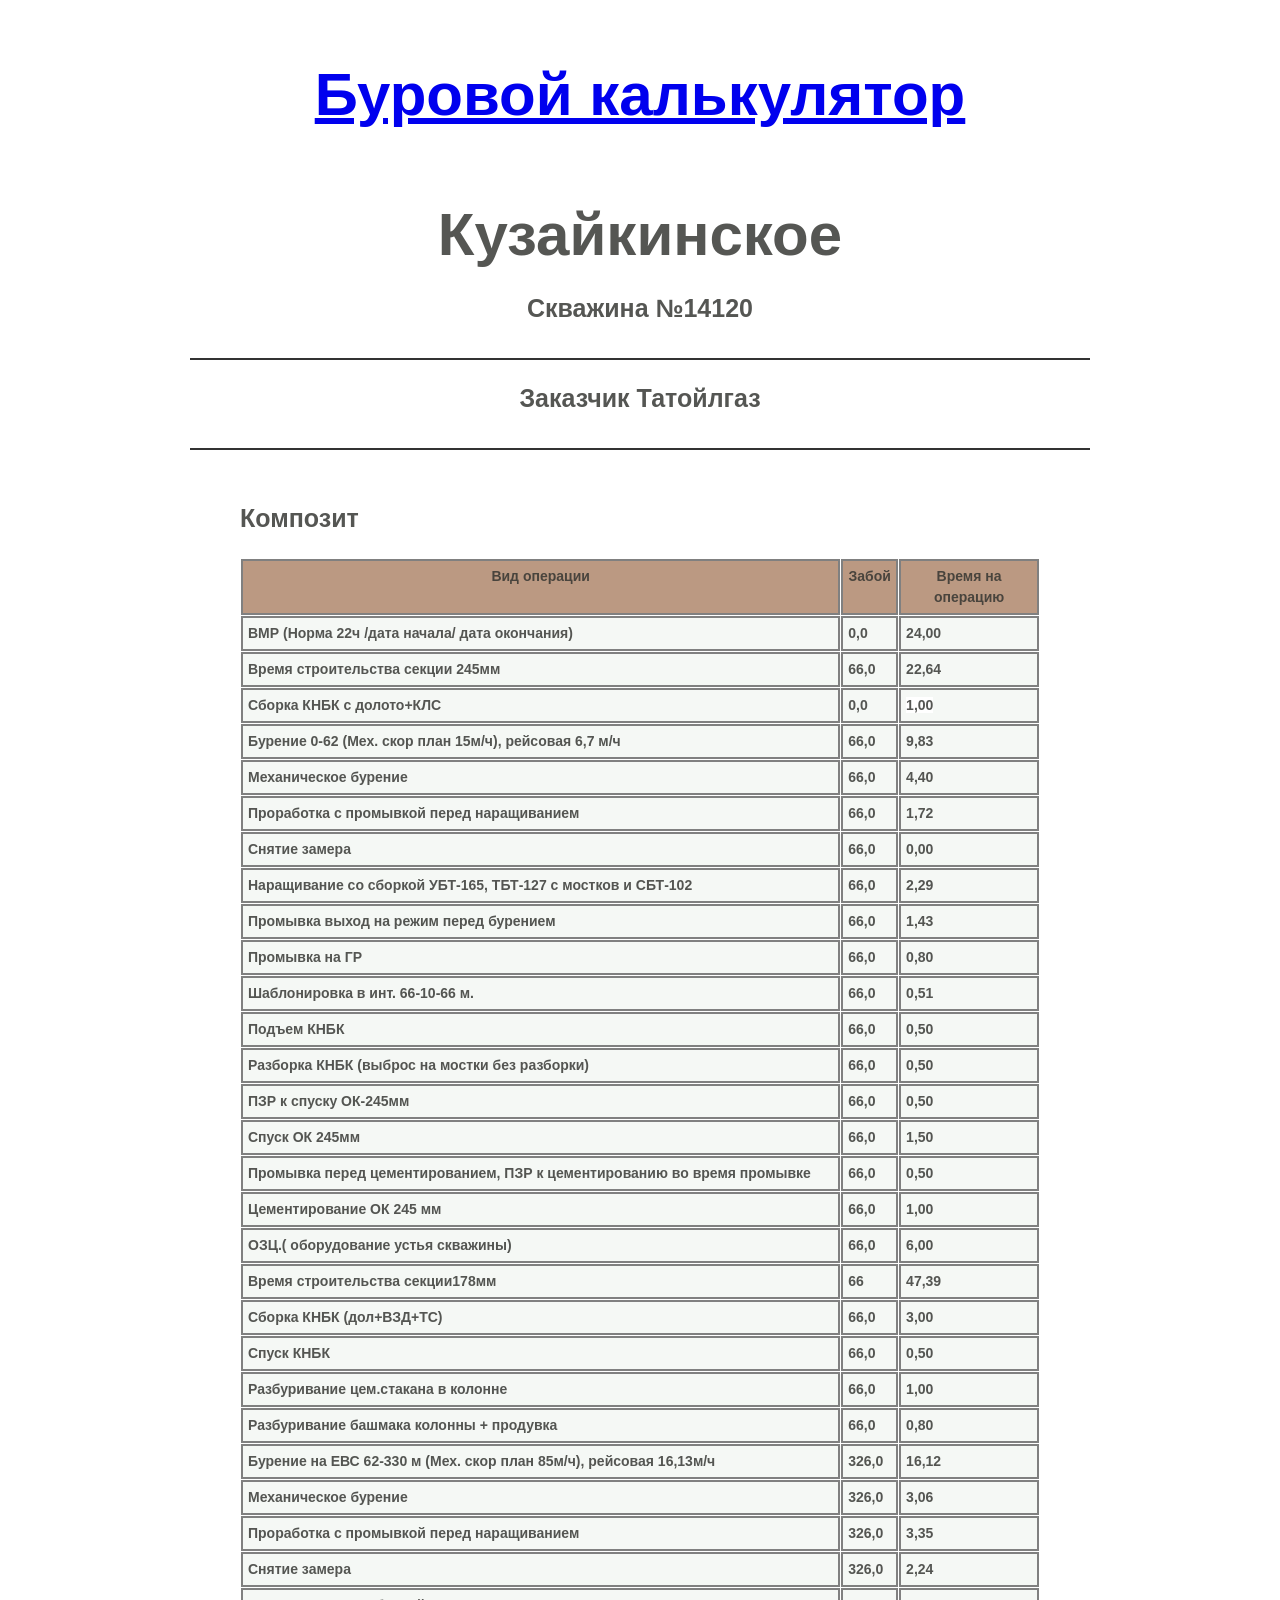
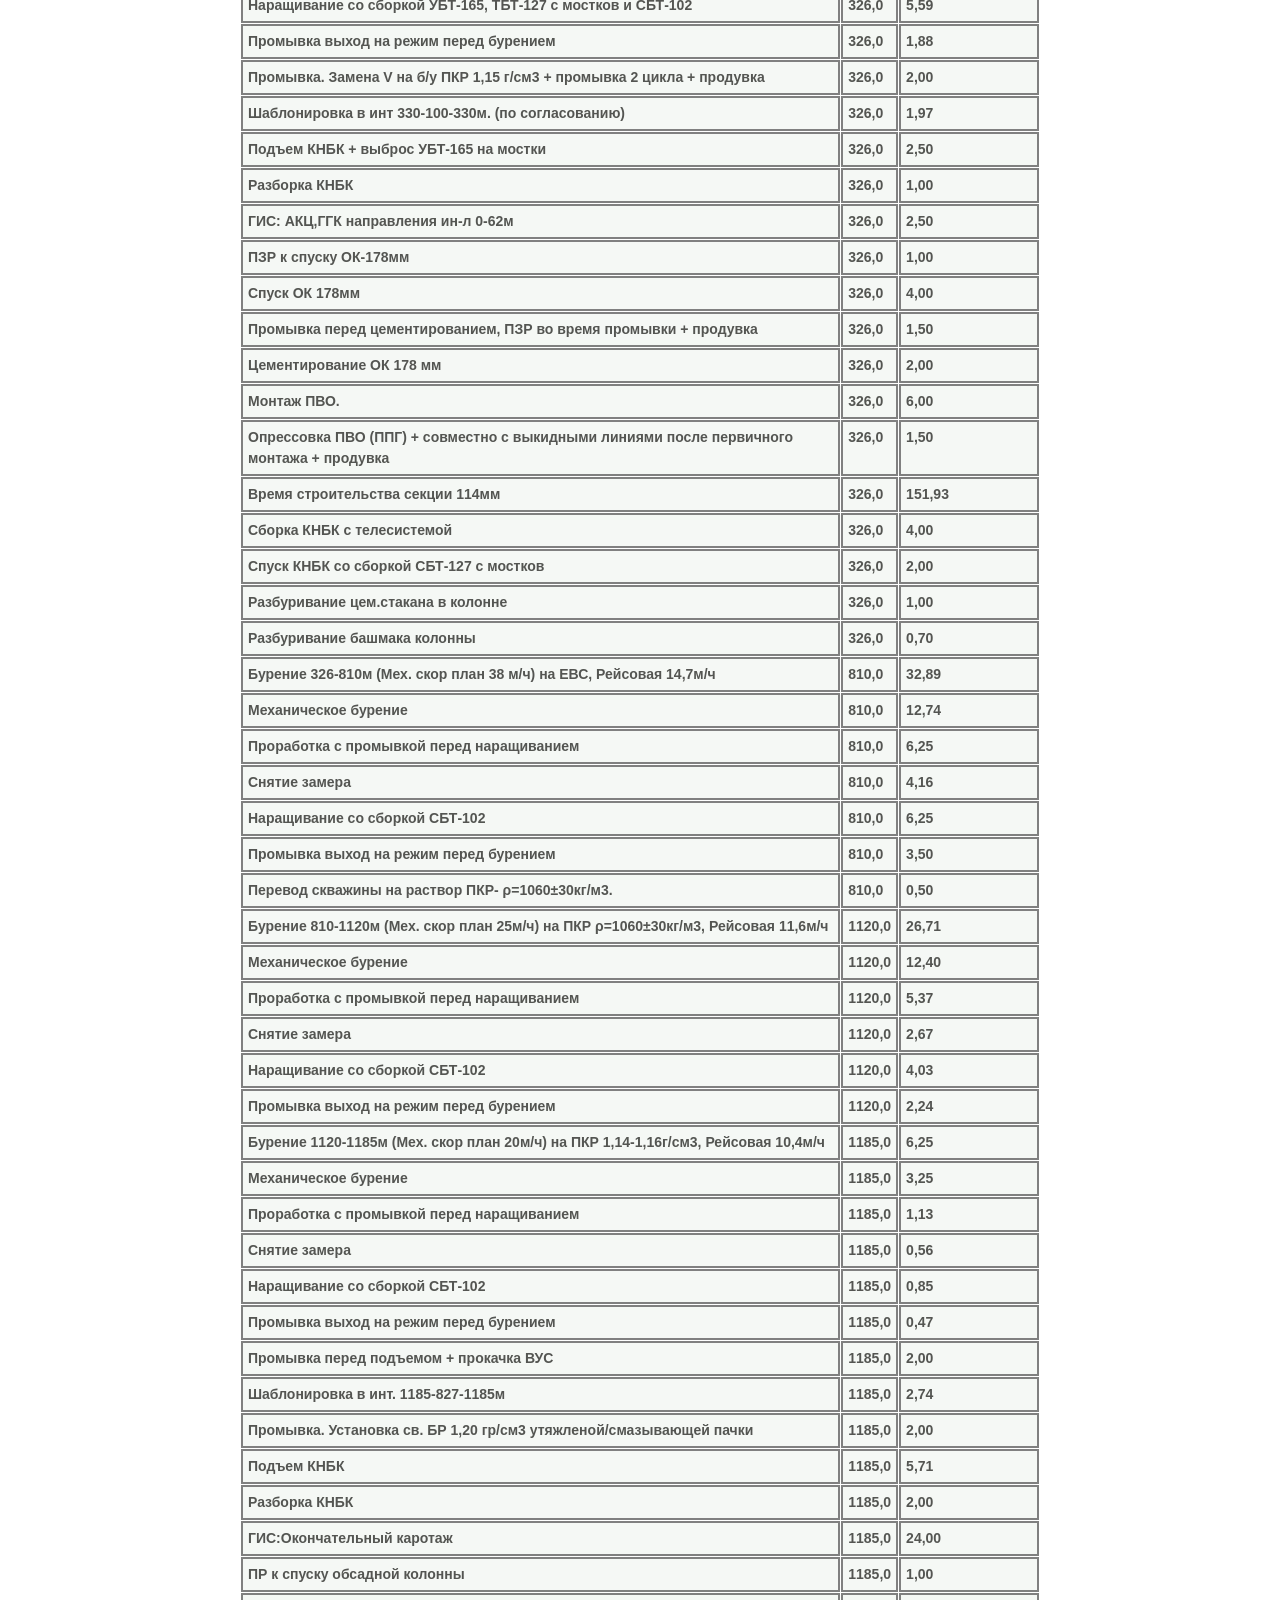
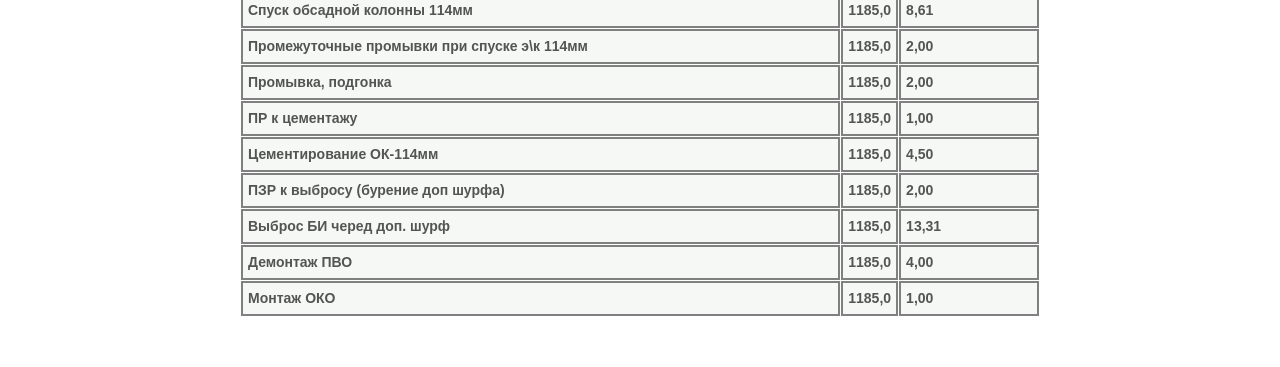
==== commit fba5b959: "Add files via upload" ====
--- a/index.html
+++ b/index.html
@@ -1,15 +1,22 @@
 <!DOCTYPE html>
 <html lang="ru">
   <head>
-    <meta charset="UTF-8">
+    <meta charset="UTF-8">                                                                  <!-- кодировка -->
+    <script type="text/javascript" href="JavaScript.js"></script>                           <!-- подключение ява скрипта -->
     <meta name="viewport" content="width=device-width, initial-scale=1.0">
-    <link rel="stylesheet" href="style.css">
-    <title>Моё описание</title>
+    <link rel="stylesheet" href="style.css">                                                <!-- подключение CSS -->
+    <link rel="icon" type="image/png" href="icon/favicon-96x96.png" sizes="96x96" />        <!-- Иконка -->
+    <link rel="icon" type="image/svg+xml" href="icon/favicon.svg" />                        <!-- Иконка -->
+    <link rel="shortcut icon" href="icon/favicon.ico" />                                         <!-- Иконка -->
+    <link rel="apple-touch-icon" sizes="180x180" href="icon/apple-touch-icon.png" />             <!-- Иконка -->
+    <link rel="manifest" href="icon/site.webmanifest" />                                         <!-- Иконка -->
+    <title>Композит</title>
   </head>
-  <body>
+  <body >
     
     <main>
       <!-- BEGIN (write your solution here) -->
+        <H1><a href="index2.html">Буровой калькулятор</a></H1>
       <H1>Кузайкинское</H1>
       <H2>Скважина №14120</H2>
       <H2>Заказчик Татойлгаз</H2>
--- a/style.css
+++ b/style.css
@@ -1,6 +1,7 @@
 /* stylelint-disable declaration-block-no-redundant-longhand-properties */
 
 body {
+  background-image:url("imagef.png"); width: 100%;  background-position:right;
   margin: 0px;
 
   /* BEGIN (write your solution here) */
